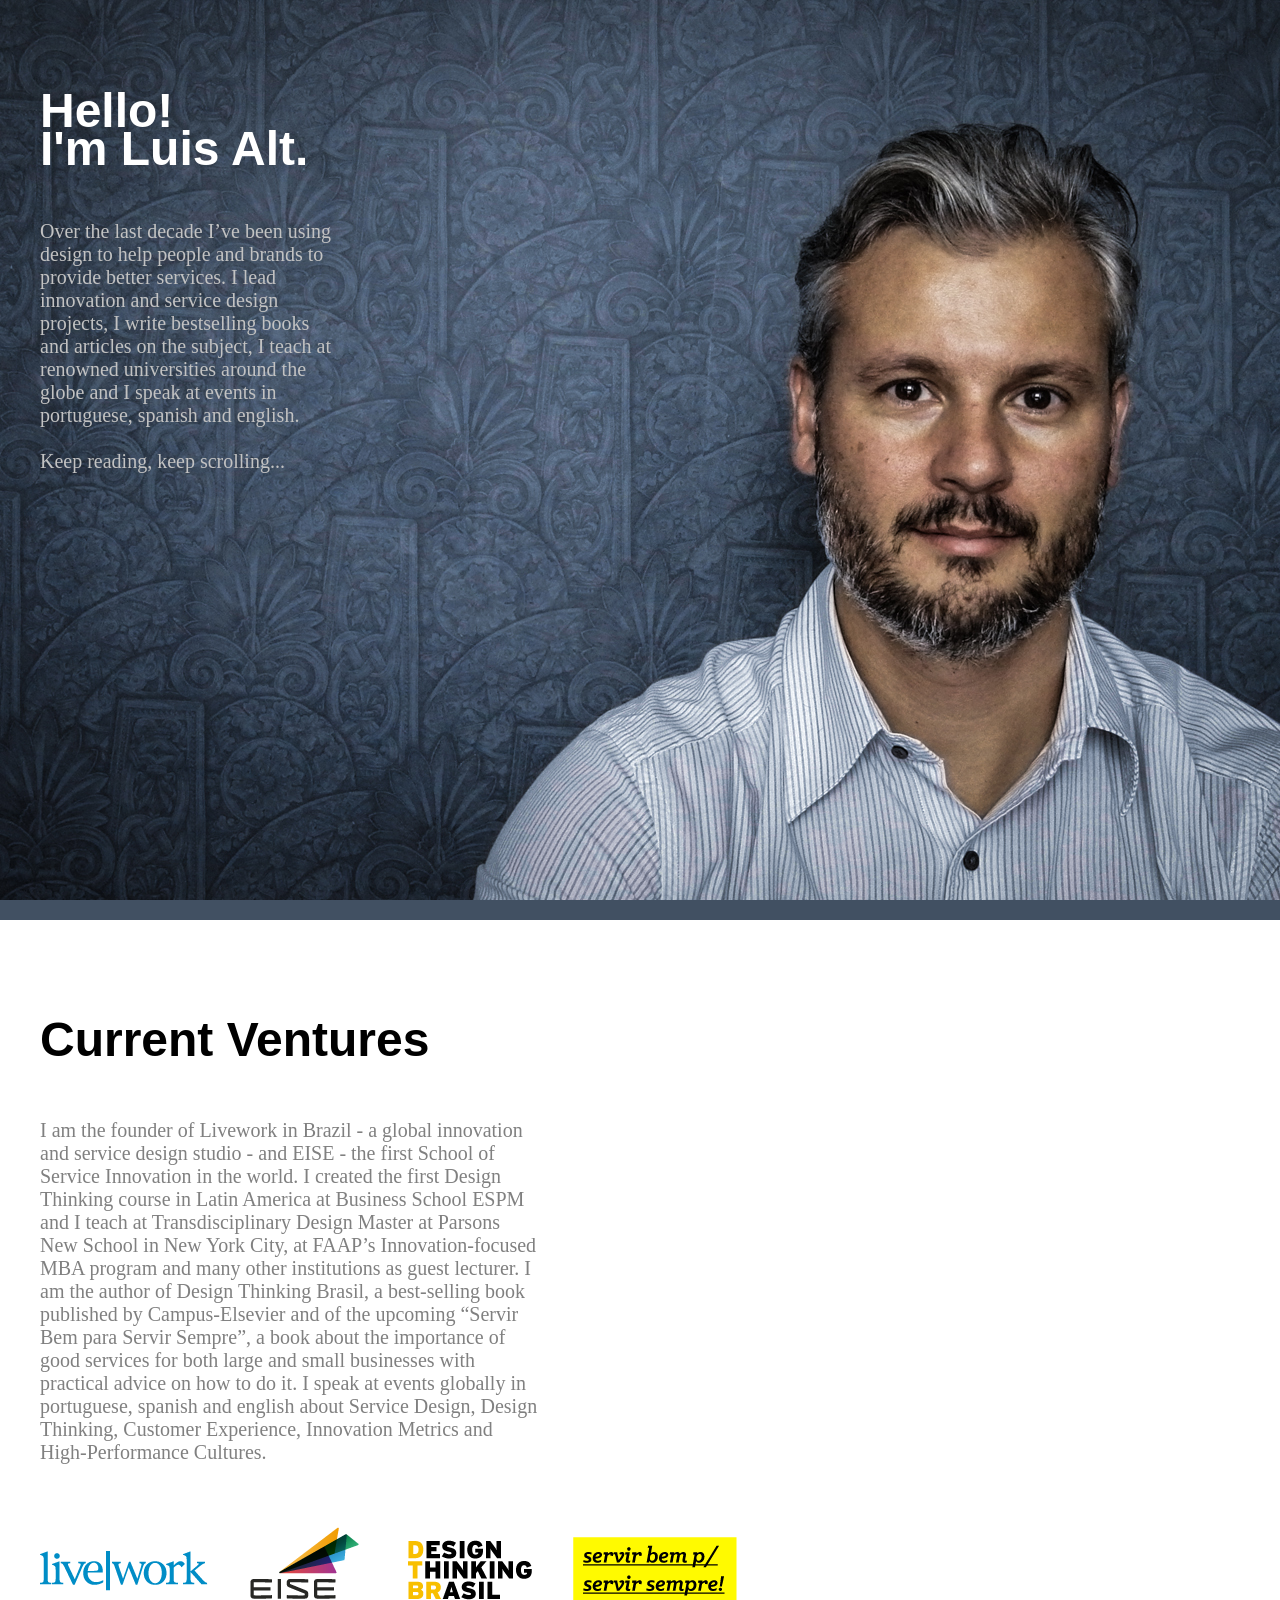
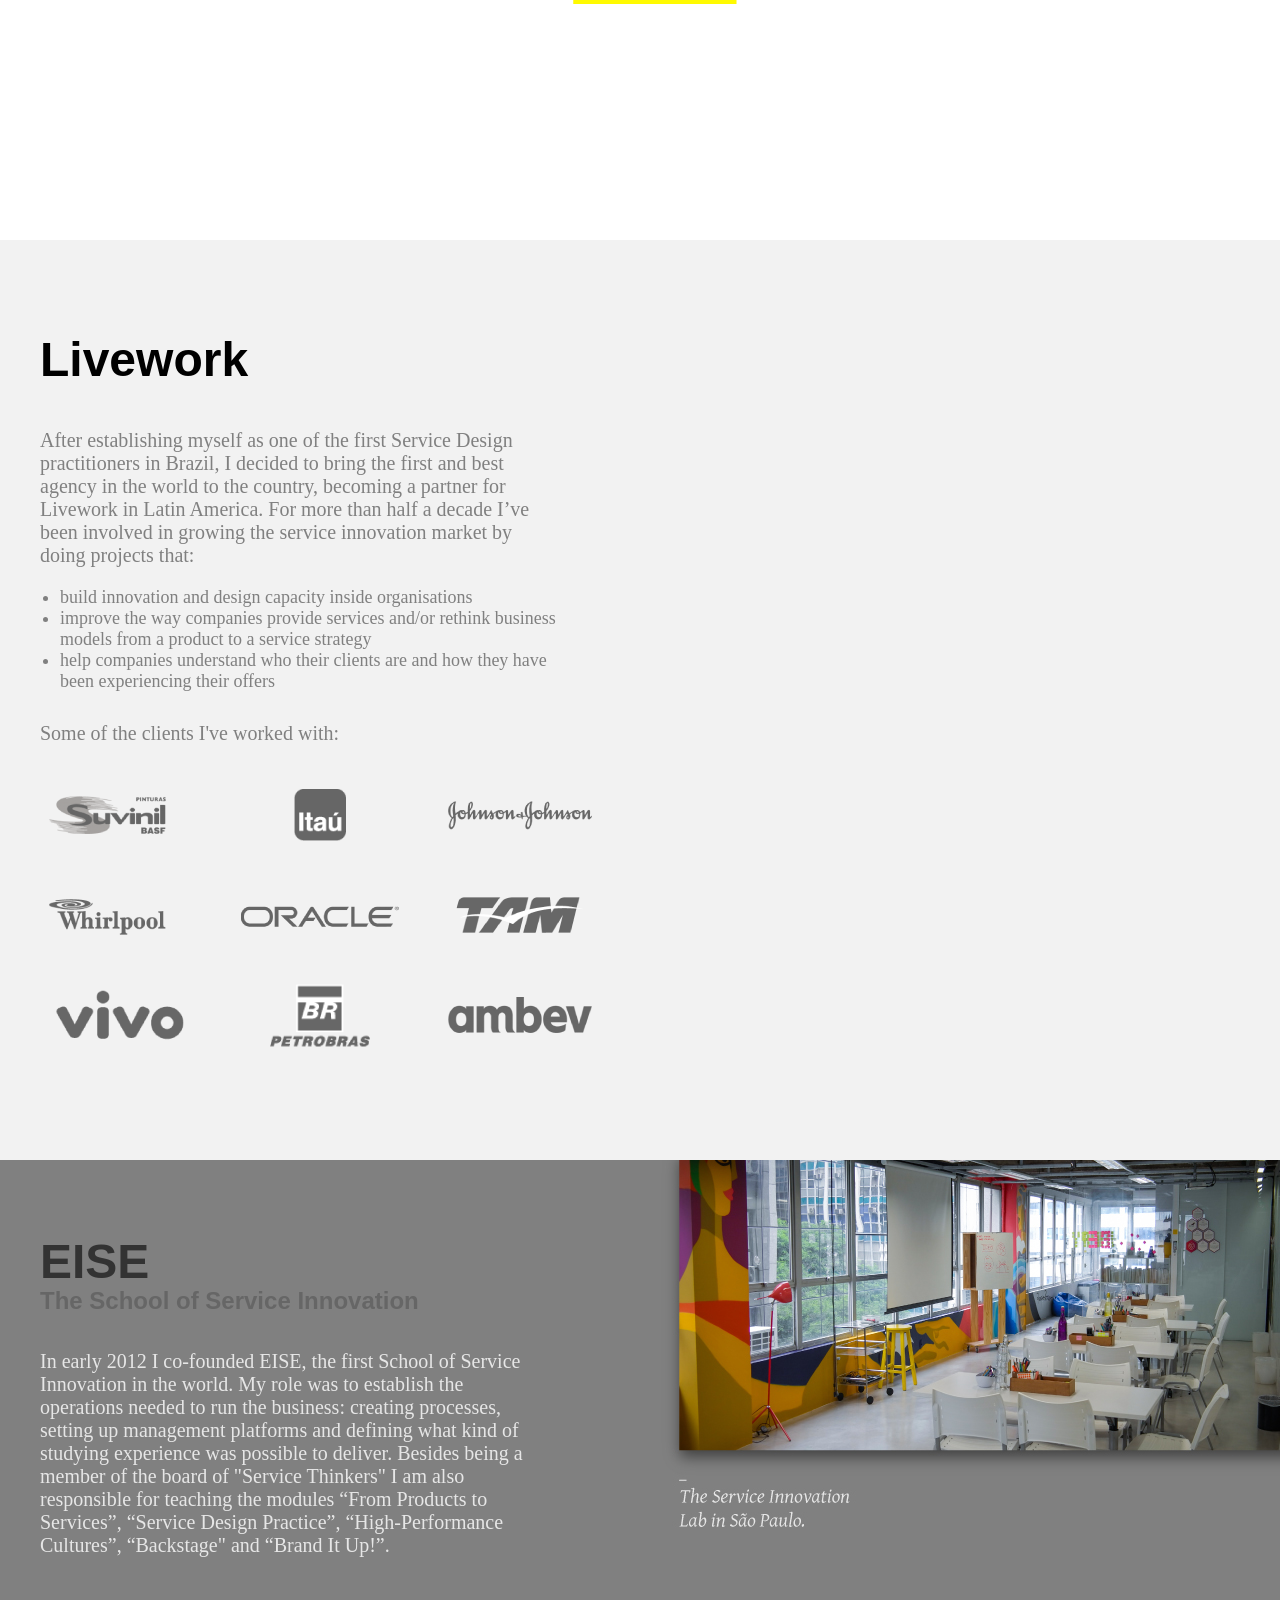
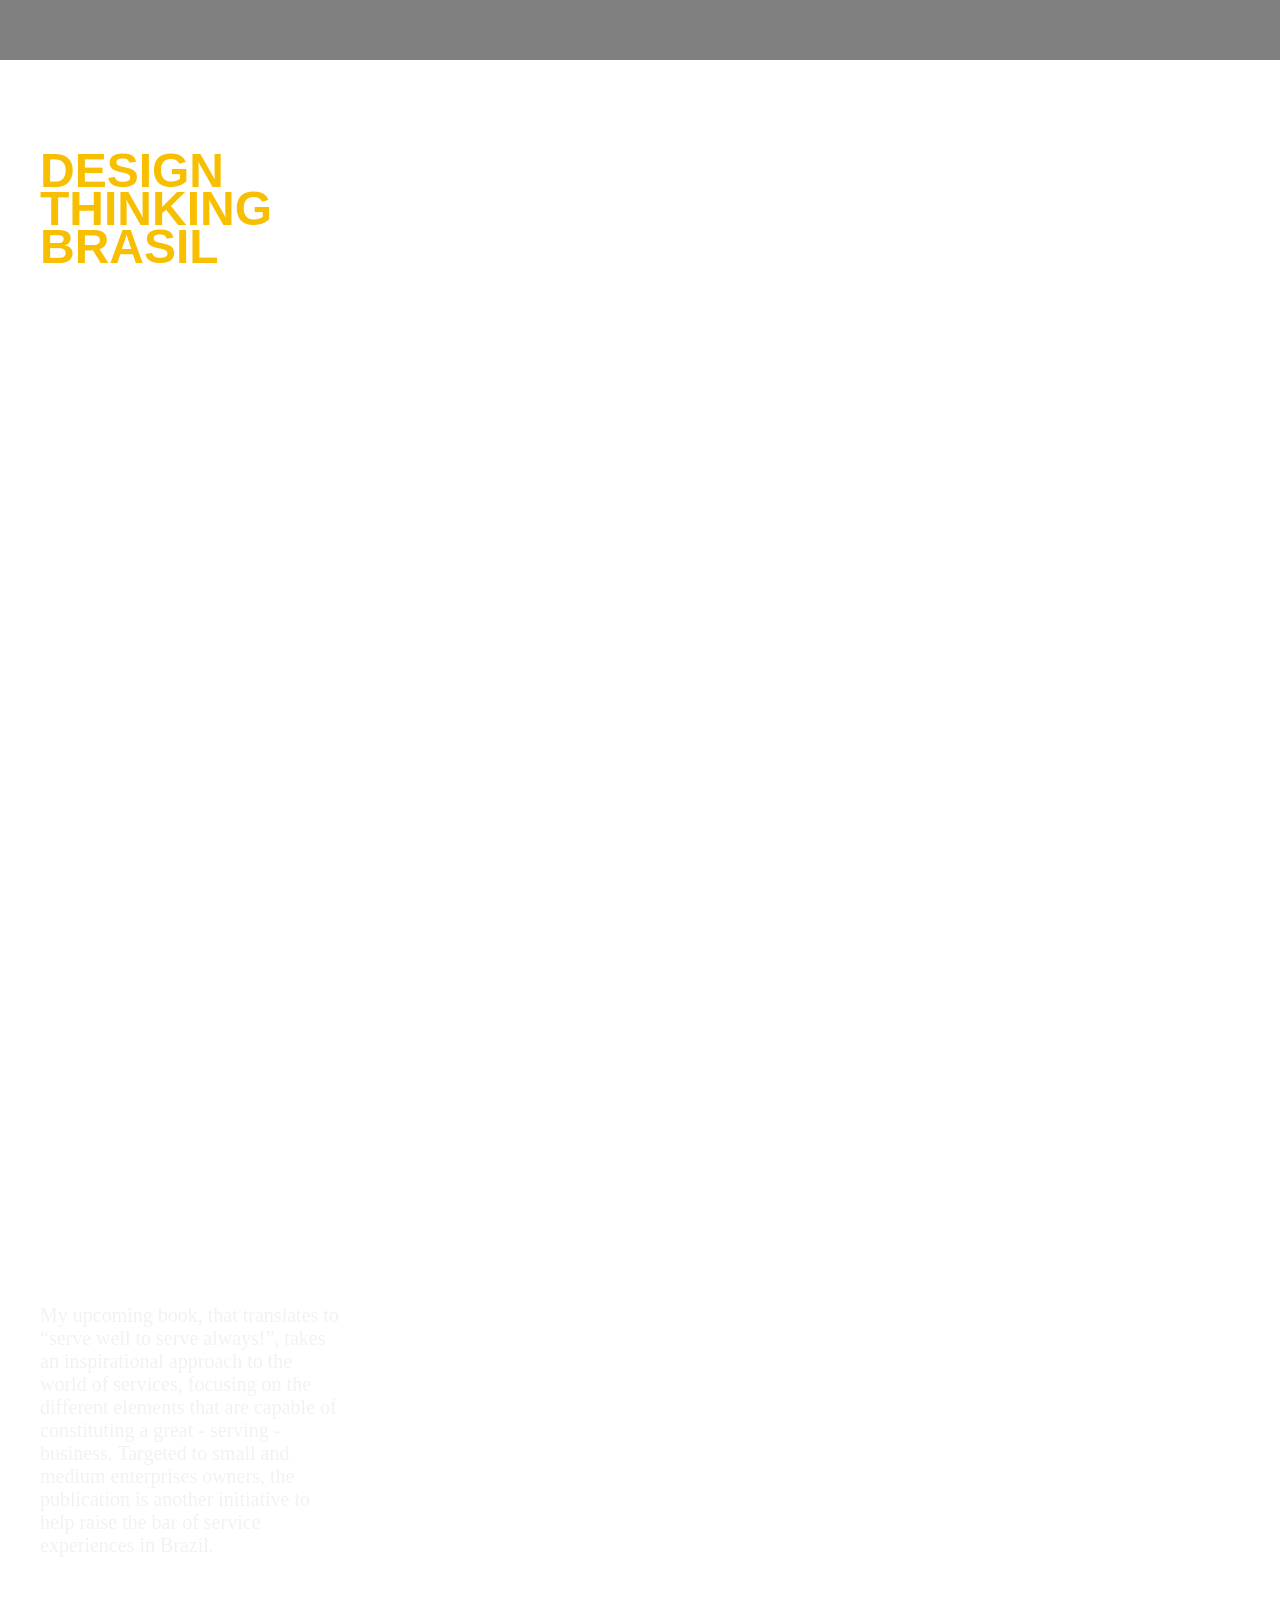
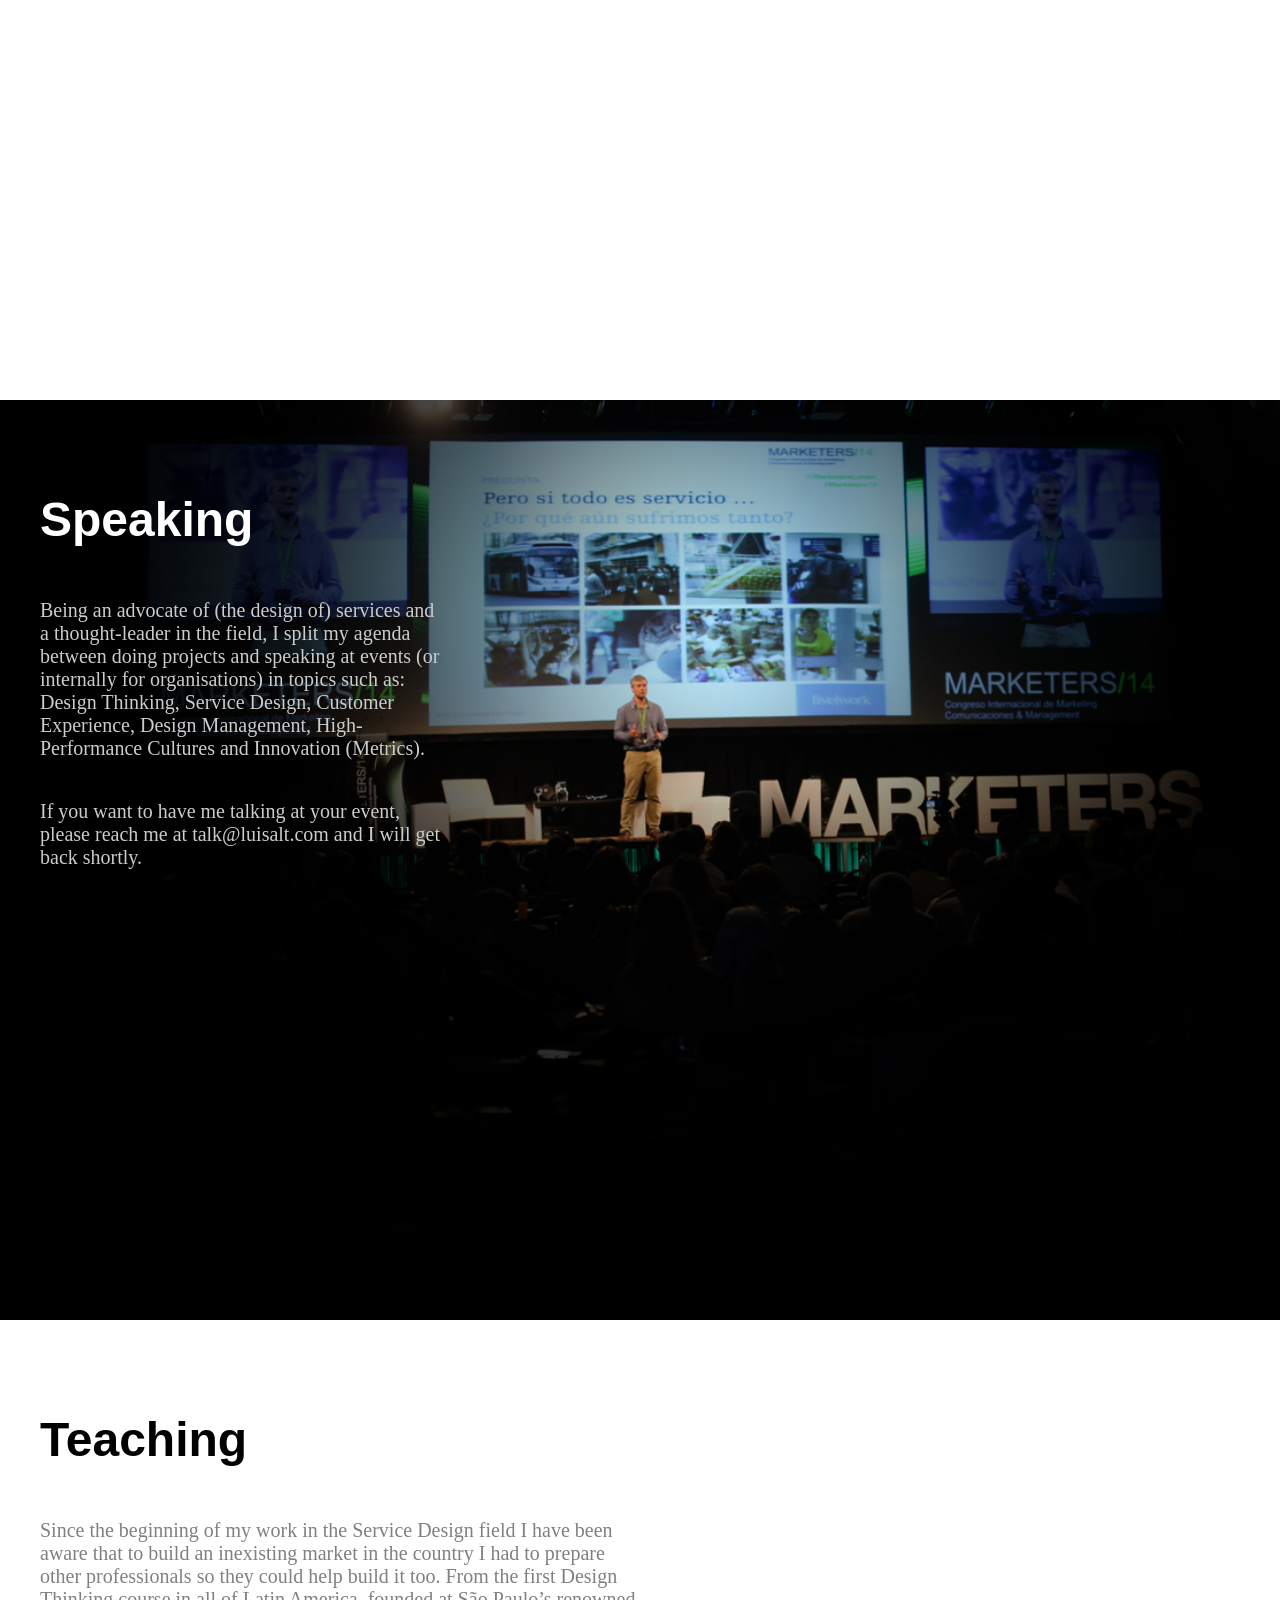
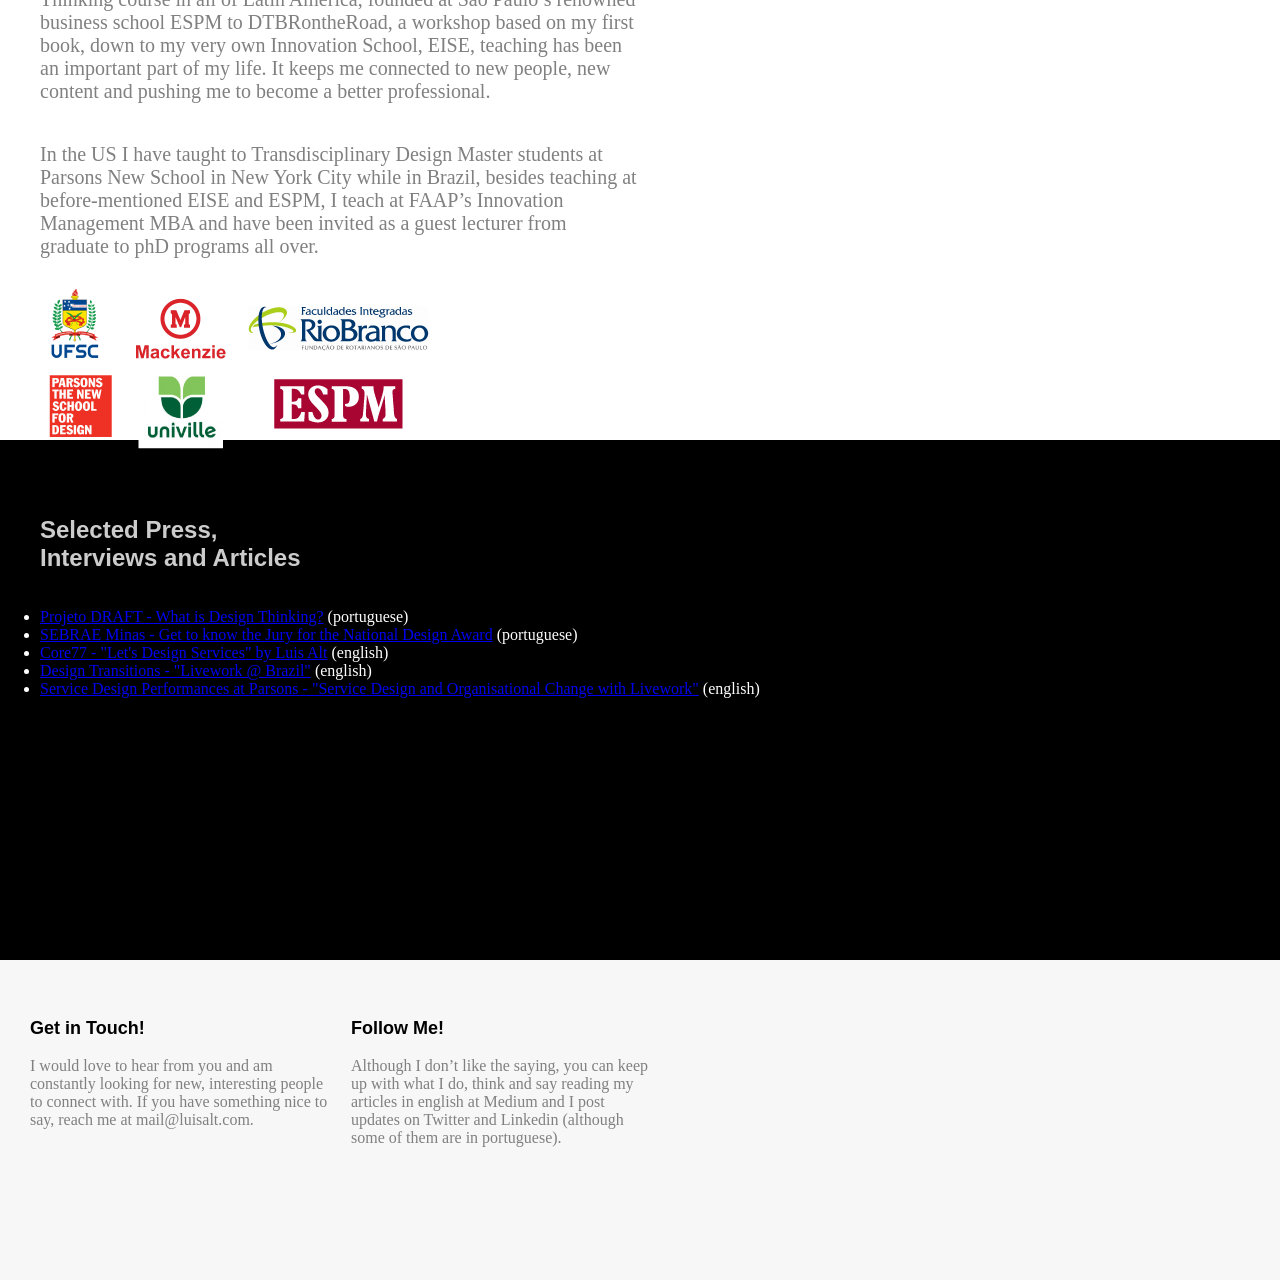
==== index.html @ bbc9fb75 "I think I found it." ====
<!DOCTYPE html>
<html>

<head>
	<meta charset="utf-8">
    <meta http-equiv="X-UA-Compatible" content="IE=edge">
    <meta name="description" content="">
    <meta name="author" content="">
    <meta name="viewport" content="width=device-width, initial-scale=1">
	
    <link href='https://fonts.googleapis.com/css?family=Open+Sans+Condensed:700|Lora:400italic' rel='stylesheet' type='text/css'>
    <link href='https://fonts.googleapis.com/css?family=Alfa+Slab+One|Gentium+Book+Basic:400,400italic' rel='stylesheet' type='text/css'>


	<link type="text/css" rel="stylesheet" href="css/styles.css">		

	<title>Luis Alt - Service Design + Design Thinking</title>
</head>

<body>
<!--
  	<div class="nav">
  		<div class="container">
  			<ul>
  				<li class="hello"><a href="#">Home</a></li>
  				<li class="ventures"><a href="#">Ventures</a></li>
  				<li class="speaking"><a href="#">Speaking</a></li>
  				<li class="teaching"><a href="#">Teaching</a></li>
  				<li class="contact"><a href="#">Contact</a></li>
  			</ul>
  	</div>
-->
	<div class="main">
	
		<div class="hello">
			<div class="container">
			<h1>Hello!</br>I'm Luis Alt.</h1>
			<p>Over the last decade I’ve been using design to help people and brands to provide better services. I lead innovation and service design projects, I write bestselling books and articles on the subject, I teach at renowned universities around the globe and I speak at events in portuguese, spanish and english.</br></br>Keep reading, keep scrolling...</p>
			</div>
		</div>

		<div class="ventures">
			<div class="container">
			<h1>Current Ventures</h1>
			<p>I am the founder of Livework in Brazil - a global innovation and service design studio - and EISE - the first School of Service Innovation in the world. I created the first Design Thinking course in Latin America at Business School ESPM and I teach at Transdisciplinary Design Master at Parsons New School in New York City, at FAAP’s Innovation-focused MBA program and many other institutions as guest lecturer. I am the author of Design Thinking Brasil, a best-selling book published by Campus-Elsevier and of the upcoming “Servir Bem para Servir Sempre”, a book about the importance of good services for both large and small businesses with practical advice on how to do it. I speak at events globally in portuguese, spanish and english about Service Design, Design Thinking, Customer Experience, Innovation Metrics and High-Performance Cultures. </p>
			</br>
			<img src="img/ventures.png"></img>
			</div>
		</div>

		<div class="livework">
			<div class="container">
			<h1>Livework</h1>
			<p>After establishing myself as one of the first Service Design practitioners in Brazil, I decided to bring the first and best agency in the world to the country, becoming a partner for Livework in Latin America. For more than half a decade I’ve been involved in growing the service innovation market by doing projects that:
			</p>
			<ul>
				<li>build innovation and design capacity inside organisations</li>
				<li>improve the way companies provide services and/or rethink business models from a product to a service strategy</li>
				<li>help companies understand who their clients are and how they have been experiencing their offers</li>
			</ul>
			<p>Some of the clients I've worked with:</p>
			<img src="img/livework-clients.png"></img>
			</div>
		</div>

		<div class="eise">
			<div class="container">
			<h1>EISE</h1>
			<h2>The School of Service Innovation</h2>
			<p>In early 2012 I co-founded EISE, the first School of Service Innovation in the world. My role was to establish the operations needed to run the business: creating processes, setting up management platforms and defining what kind of studying experience was possible to deliver. Besides being a member of the board of "Service Thinkers" I am also responsible for teaching the modules “From Products to Services”, “Service Design Practice”, “High-Performance Cultures”, “Backstage" and “Brand It Up!”.</p>
			</div>
		</div>

		<div class="dtbr">
			<div class="container">
			<h1>Design</br>Thinking</br>Brasil</h1>
			<p>Published in late 2011, this book was the first national publication about Design Thinking and quickly became a best-seller in the country. Written with Tenny Pinheiro, it shows readers how empathy, collaboration and experimentation can have a great impact on people, business and societies with local cases and a how-to approach.</p>
			</div>
		</div>

		<div class="servir-bem">
			<div class="container">
			<h1>Servir bem p/</br>servir sempre!</h1>
			<p>My upcoming book, that translates to “serve well to serve always!”, takes an inspirational approach to the world of services, focusing on the different elements that are capable of constituting a great - serving - business. Targeted to small and medium enterprises owners, the publication is another initiative to help raise the bar of service experiences in Brazil.</p>
			</div>
		</div>

		<div class="speaking">
			<div class="container">
			<h1>Speaking</h1>
			<p>Being an advocate of (the design of) services and a thought-leader in the field, I split my agenda between doing projects and speaking at events (or internally for organisations) in topics such as: Design Thinking, Service Design, Customer Experience, Design Management, High-Performance Cultures and Innovation (Metrics). </p>
			<p>If you want to have me talking at your event, please reach me at talk@luisalt.com and I will get back shortly.</p>
			<!--<h3>Upcoming Events:</h3>
			<ul>
				<li>00/00/0000 - Event Name (Location)</li>
				<li>00/00/0000 - Event Name (Location)</li>
				<li>00/00/0000 - Event Name (Location)</li>
			</ul>-->
			</div>
		
		</div>

		<div class="teaching">
			
			<div class="container">
			<h1>Teaching</h1>
			<p>Since the beginning of my work in the Service Design field I have been aware that to build an inexisting market in the country I had to prepare other professionals so they could help build it too. From the first Design Thinking course in all of Latin America, founded at São Paulo’s renowned business school ESPM to DTBRontheRoad, a workshop based on my first book, down to my very own Innovation School, EISE, teaching has been an important part of my life. It keeps me connected to new people, new content and pushing me to become a better professional.</p>
			<p>In the US I have taught to Transdisciplinary Design Master students at Parsons New School in New York City while in Brazil, besides teaching at before-mentioned EISE and ESPM, I teach at FAAP’s Innovation Management MBA and have been invited as a guest lecturer from graduate to phD programs all over.</p>
			<img src="img/universities.png"></img>
			</div>

		</div>

		<div class="press">
		
			<div class="container">
			<h1>Selected Press,</br>Interviews and Articles</h1>
			<ul>
				<li><a href="http://projetodraft.com/verbete-draft-o-que-e-design-thinking/">Projeto DRAFT - What is Design Thinking?</a> (portuguese)</li>
				<li><a href="http://www.sebraeminasdesign.com.br/blog/4o-premio-sebrae-minas-design-conheca-mais-sobre-os-jurados">SEBRAE Minas - Get to know the Jury for the National Design Award</a> (portuguese)</li>
				<li><a href="http://www.core77.com/posts/24770/lets-design-services-24770">Core77 - "Let's Design Services" by Luis Alt</a> (english)</li>
				<li><a href="http://design-transitions.com/2012/02/liveworkbrazil/">Design Transitions - "Livework @ Brazil"</a> (english)</li>
				<li><a href="http://sds.parsons.edu/desis/service-design-performances-fall-11-series-service-design-and-organizational-change-with-livework/">Service Design Performances at Parsons - "Service Design and Organisational Change with Livework"</a> (english)</li>
			</ul>	
			</div>

		</div>

	</div>

	<div class="contact">

		<div class="colophon">
			<h3>Get in Touch!</h3>
			<p>I would love to hear from you and am constantly looking for new, interesting people to connect with. If you have something nice to say, reach me at mail@luisalt.com.</p>
		</div>

		<div class="colophon">
			<h3>Follow Me!</h3>
			<p>Although I don’t like the saying, you can keep up with what I do, think and say reading my articles in english at Medium and I post updates on Twitter and Linkedin (although some of them are in portuguese).</p>
		</div>

	</div>

</body>
</html>
---- css/styles.css ----
body { margin: 0; padding: 0; zoom: 1; }

.nav a {
    color: #5a5a5a;
    background-color:rgba(255,255,255,0.6);
    font-family: 'Open Sans', sans-serif;
    font-size: 14px;
    font-weight: bold;
    padding-top: 14px;
    padding-bottom: 14px;
    padding-left: 10px;
    padding-right:10px;
    text-transform: uppercase;
    width: 100px; 
    display: inline-block; 
    vertical-align: top; 
    text-align: left; 
}

.container {
    width:960px;
    margin:0 left;
}

.hello {
    min-height: 800px;
    background: url(../img/home.jpg) no-repeat left; 
    background-attachment: fixed;
    padding: 40px 20px 80px 20px;
    background-color: #415062;
    background-size: cover;
}

.hello h1{
    color: #FFFFFF;
    font-size: 48px;
    font-weight: bold;
    font-family: 'Open Sans', sans-serif;
    padding: 20px 20px 0 20px;
    line-height: 38px;
}

.hello p{
    color: #C2C2C2;
    font-size:20px;
    font-family: 'Gentium Basic';
    padding: 20px 20px 0 20px;
    max-width: 300px
}

.ventures {
    height: 800px;
    background-image: url('');
    padding: 40px 20px 80px 20px;
}

.ventures h1{
    color: #000000;
    font-size: 48px;
    font-weight: bold;
    font-family: 'Open Sans', sans-serif;
    padding: 20px 20px 0 20px;
}

.ventures p{
    color: #808080;
    font-size:20px;
    font-family: 'Gentium Basic';
    padding: 20px 20px 0 20px;
    max-width: 500px
}

.ventures img{
    padding: 20px 20px 0 20px;
}

.livework {
    height: 800px;
    background: url(../img/livework.jpg) no-repeat left; 
    background-attachment: fixed;
    background-color: #F2F2F2;
    background-size: cover;
    padding: 40px 20px 80px 20px;
}

.livework h1{
    color: #000000;
    font-size: 48px;
    font-weight: bold;
    font-family: 'Open Sans', sans-serif;
    padding: 20px 20px 0 20px;

}

.livework p{
    color: #808080;
    font-size:20px;
    font-family: 'Gentium Basic';
    padding: 10px 20px 0 20px;
    max-width: 500px;
}

.livework ul{
    color:#808080;
    font-size:18px;
    font-family: 'Gentium Basic';
    padding: 0px 20px 0 40px;
    max-width: 500px;
}

.eise {
    height: 380px;
    background: url(../img/eise.jpg) no-repeat left;
    padding: 40px 20px 80px 20px;
    background-size: cover;
}

.eise h1{
    color: #333333;
    font-size: 48px;
    font-weight: bold;
    font-family: 'Open Sans', sans-serif;
    padding: 20px 20px 0 20px;
    line-height: 20px;
    margin-bottom:0;
}

.eise h2{
    color: #666666;
    font-size: 24px;
    font-weight: bold;
    font-family: 'Open Sans', sans-serif;
    padding: 0px 20px 0 20px;
    line-height: 18px
}

.eise p{
    color: #E6E6E6;
    font-size:20px;
    font-family: 'Gentium Basic';
    padding: 20px 20px 0 20px;
    max-width: 500px

}
.dtbr {
    height: 900px;
    background: url(../img/dtbr.jpg) no-repeat left; 
    background-attachment: fixed;
    padding: 40px 20px 80px 20px;
    background-size: cover;
}

.dtbr .container { 
	width: 100%; 
	min-height: 400px; 
	-webkit-font-smoothing:antialiased; 
	text-rendering:optimizeLegibility; 
}

.dtbr h1{
    color: #F8BF00;
    text-transform: uppercase;
    padding: 20px 20px 0 20px;
    line-height: 38px;
    font-size: 48px;
    font-weight: bold;
    font-family: 'Open Sans', sans-serif;
}

.dtbr p{
    color: #FFFFFF;
    font-size:20px;
    font-family: 'Gentium Basic';
    max-width:300px;
    padding:20px 20px 0 20px;
}

.servir-bem {
    height: 800px;
    background: url(../img/servir-bem.jpg) no-repeat left; 
    background-attachment: fixed;
    padding: 40px 20px 80px 20px;
    background-size: cover;
}

.servir-bem h1{
    color: #FFFFFF;
    font-size: 48px;
    font-weight: bold;
    font-family: 'Open Sans', sans-serif;
    padding: 20px 20px 0 20px;
    line-height: 40px;
    text-decoration: underline;

}

.servir-bem p{
    color: #F2F2F2;
    font-size:20px;
    font-family: 'Gentium Basic';
    padding: 20px 20px 0 20px;
    max-width: 300px
}

.speaking {
    height: 800px;
    background-color: black;
    background: url(../img/speaking.jpg) no-repeat top left; 
    padding: 40px 20px 80px 20px;
    background-size: cover;
}

.speaking h1{
    color: #FFFFFF;
    font-size: 48px;
    font-weight: bold;
    font-family: 'Open Sans', sans-serif;
    padding: 20px 20px 0 20px;
}

.speaking p{
    color: #ccc;
    font-size:20px;
    font-family: 'Gentium Basic';
    padding: 20px 20px 0 20px;
    max-width: 400px
}

.speaking h3{
    color: #FFFFFF;
    font-size: 24px;
    font-weight: bold;
    font-family: 'Open Sans', sans-serif;
    padding: 20px 20px 0 20px;
}

.speaking ul{
    color: #ccc;
    font-size:20px;
    font-family: 'Gentium Basic';
    padding: 20px 20px 0 20px;
    max-width: 400px
}

.teaching {
    height: 600px;
    background-color: white;
    padding: 40px 20px 80px 20px;
}

.teaching h1{
    color: #000000;
    font-size: 48px;
    font-weight: bold;
    font-family: 'Open Sans', sans-serif;
    padding: 20px 20px 0 20px;
}

.teaching p{
    color: #808080;
    font-size:20px;
    font-family: 'Gentium Basic';
    padding: 20px 20px 0 20px;
    max-width: 600px
}

.press {
    height: 400px;
    background-color: black;
    padding: 40px 20px 80px 20px;
}

.press h1{
    color: #ccc;
    font-size: 24px;
    font-weight: bold;
    font-family: 'Open Sans', sans-serif;
    padding: 20px 20px 0 20px;

}

.press p{
    color: #FFFFFF;
    font-size:20px;
    font-family: 'Gentium Basic';
    padding: 20px 20px 0 20px;
    max-width: 500px
}

.press ul{
    color: #FFFFFF;
    font-size:16px;
    font-family: 'Gentium Basic';
    padding: 20px 40px 0 20px;
    max-width: 800px
    list-style: none;
}

.contact {
    height:200px;
    background-color: #f7f7f7;
    padding: 40px 20px 80px 20px;

}

.contact .colophon {
    width: 300px; 
    display: inline-block; 
    vertical-align: top; 
    text-align: left; 
    margin: 0 7px 30px 10px; 
}

.contact h3{
    font-family: 'Open Sans', sans-serif;
    font-size: 18px;
    font-weight: bold;
}

.contact p{
    color: #808080;
    font-family: 'Gentium Basic', serif;
}

.contact a{
    color: #00b0ff;
}
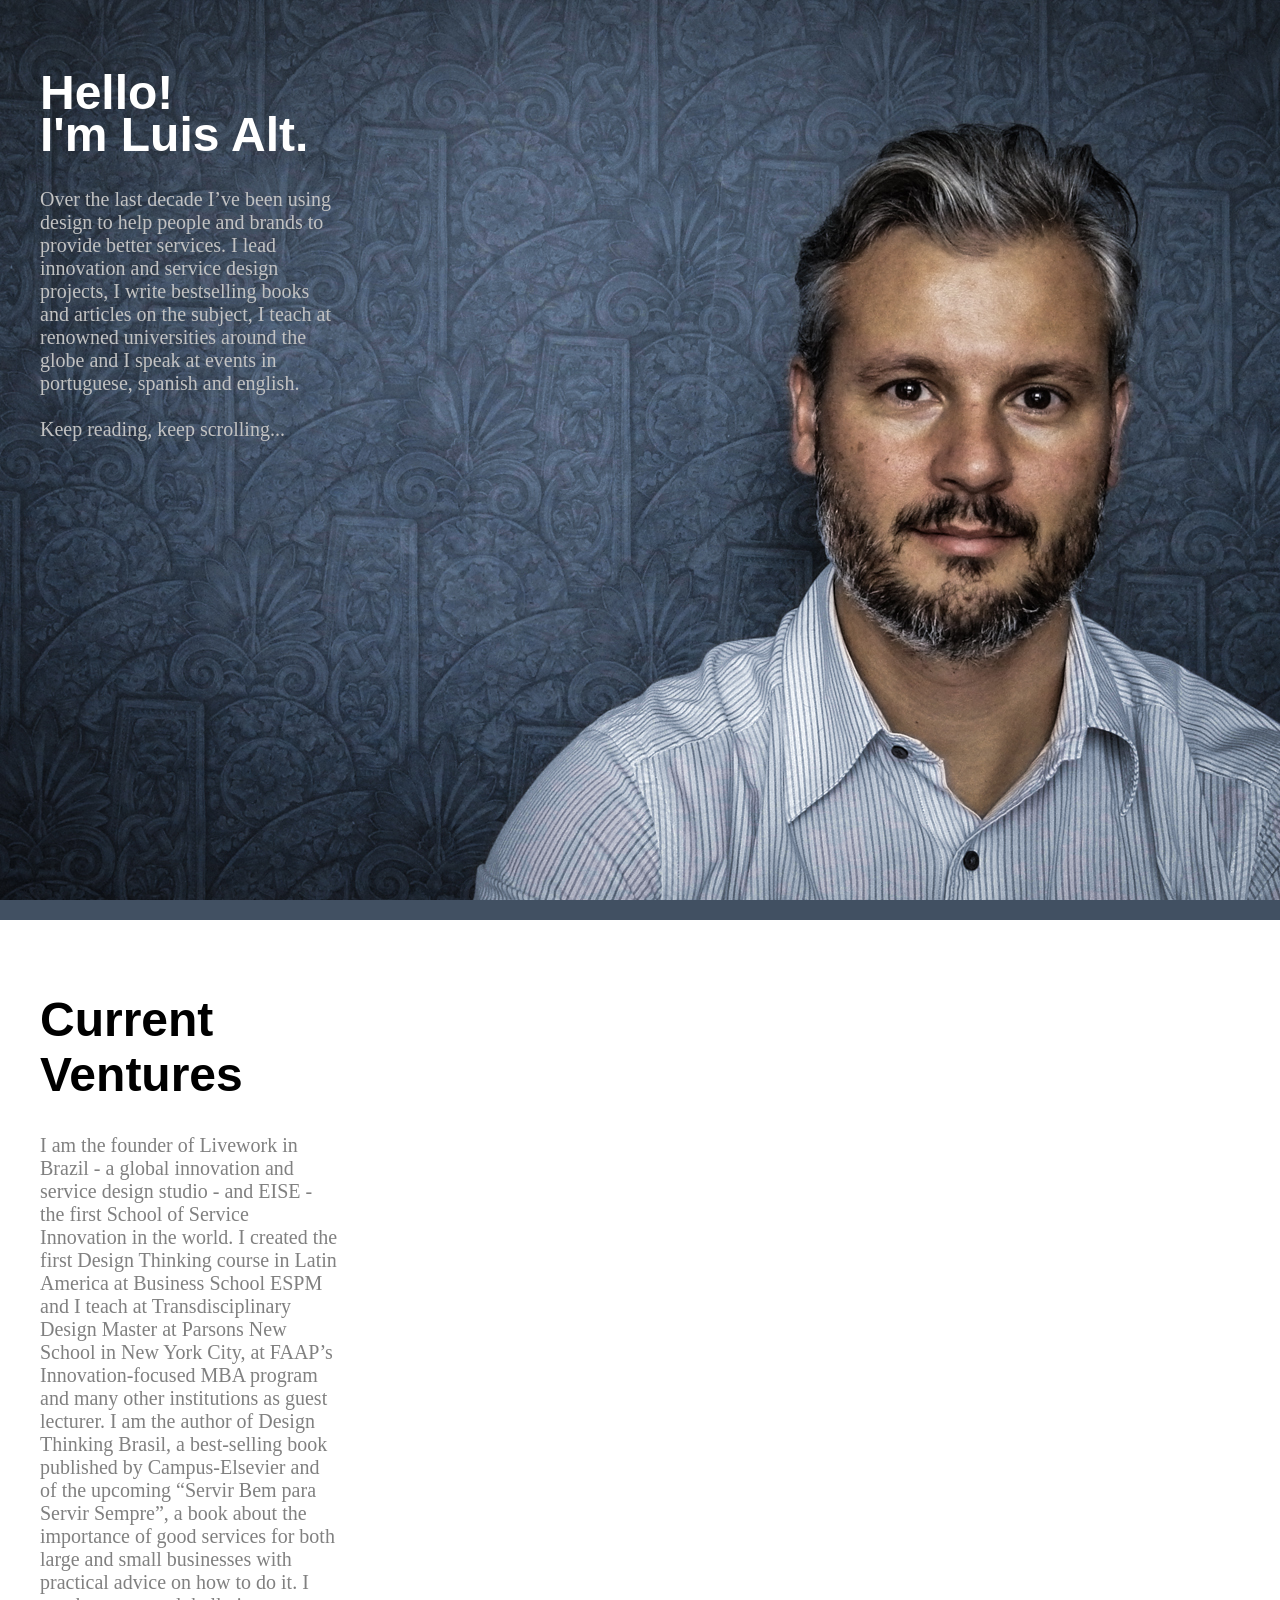
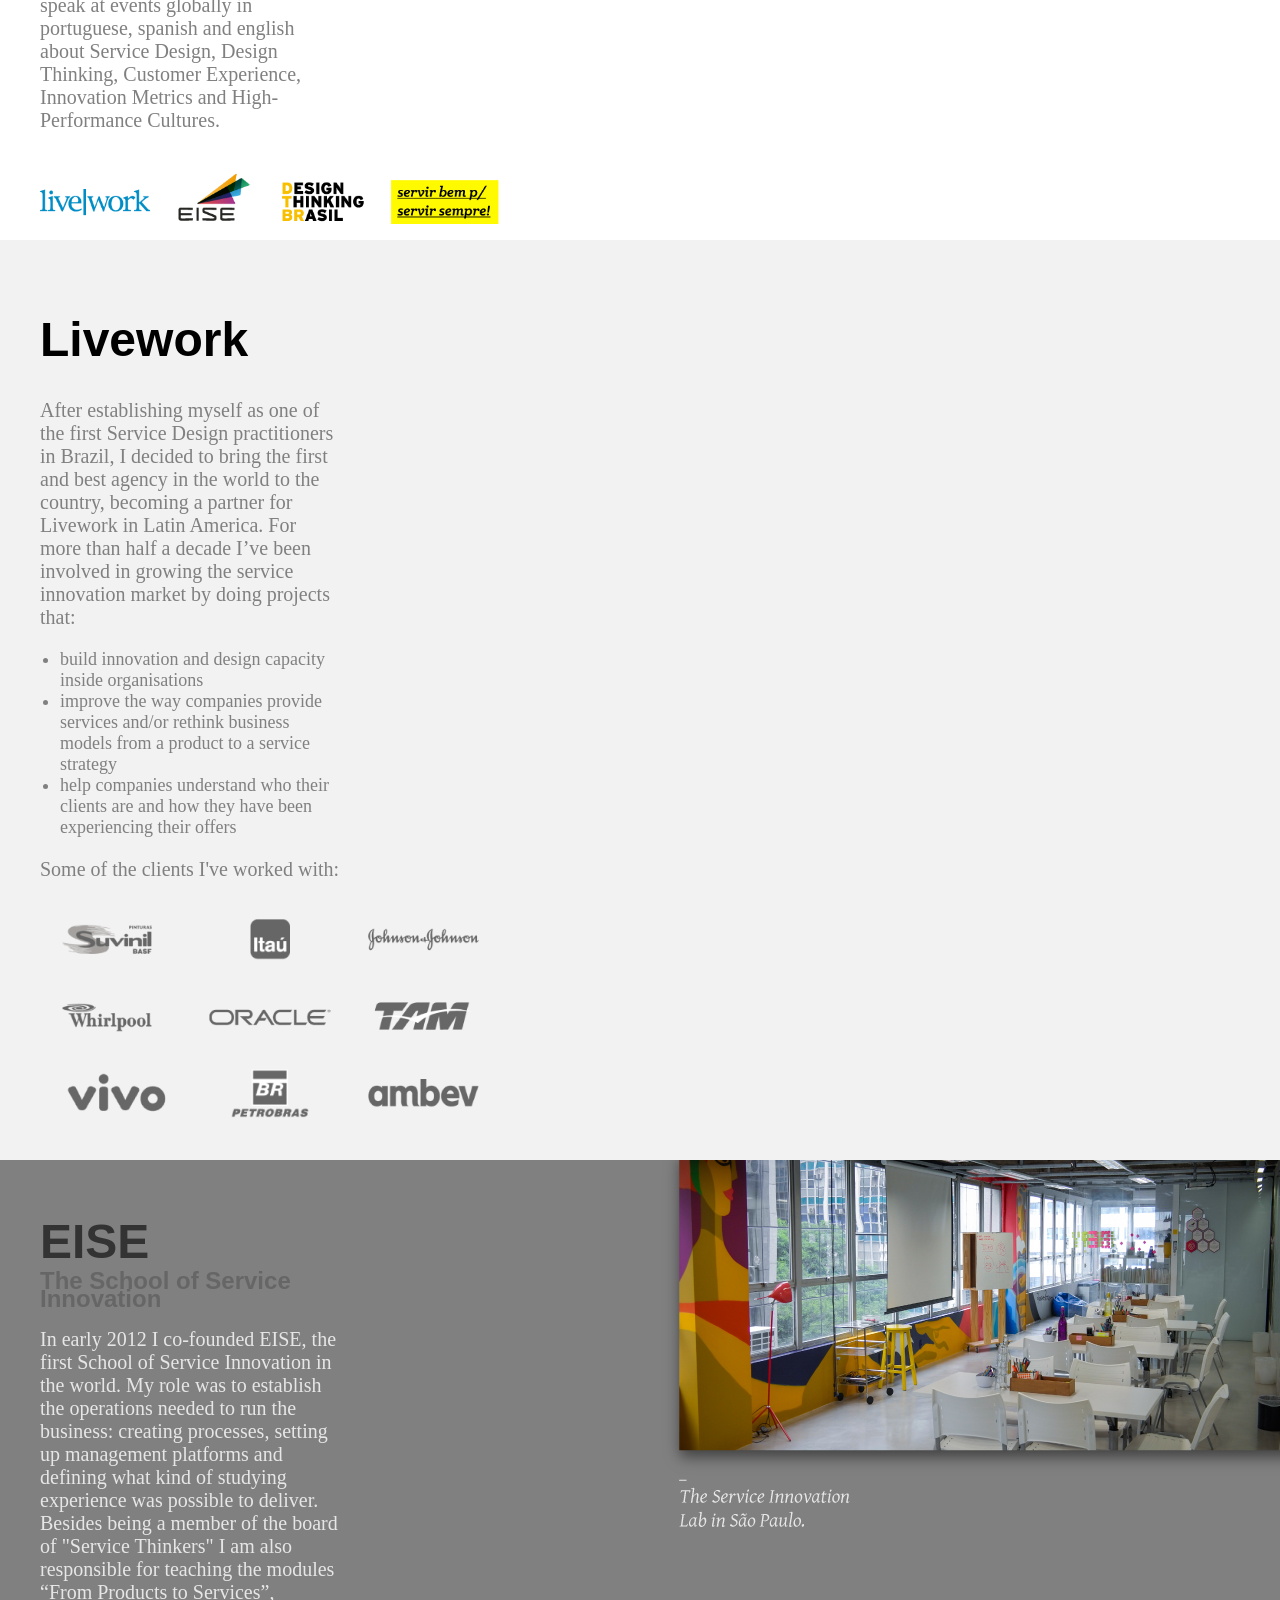
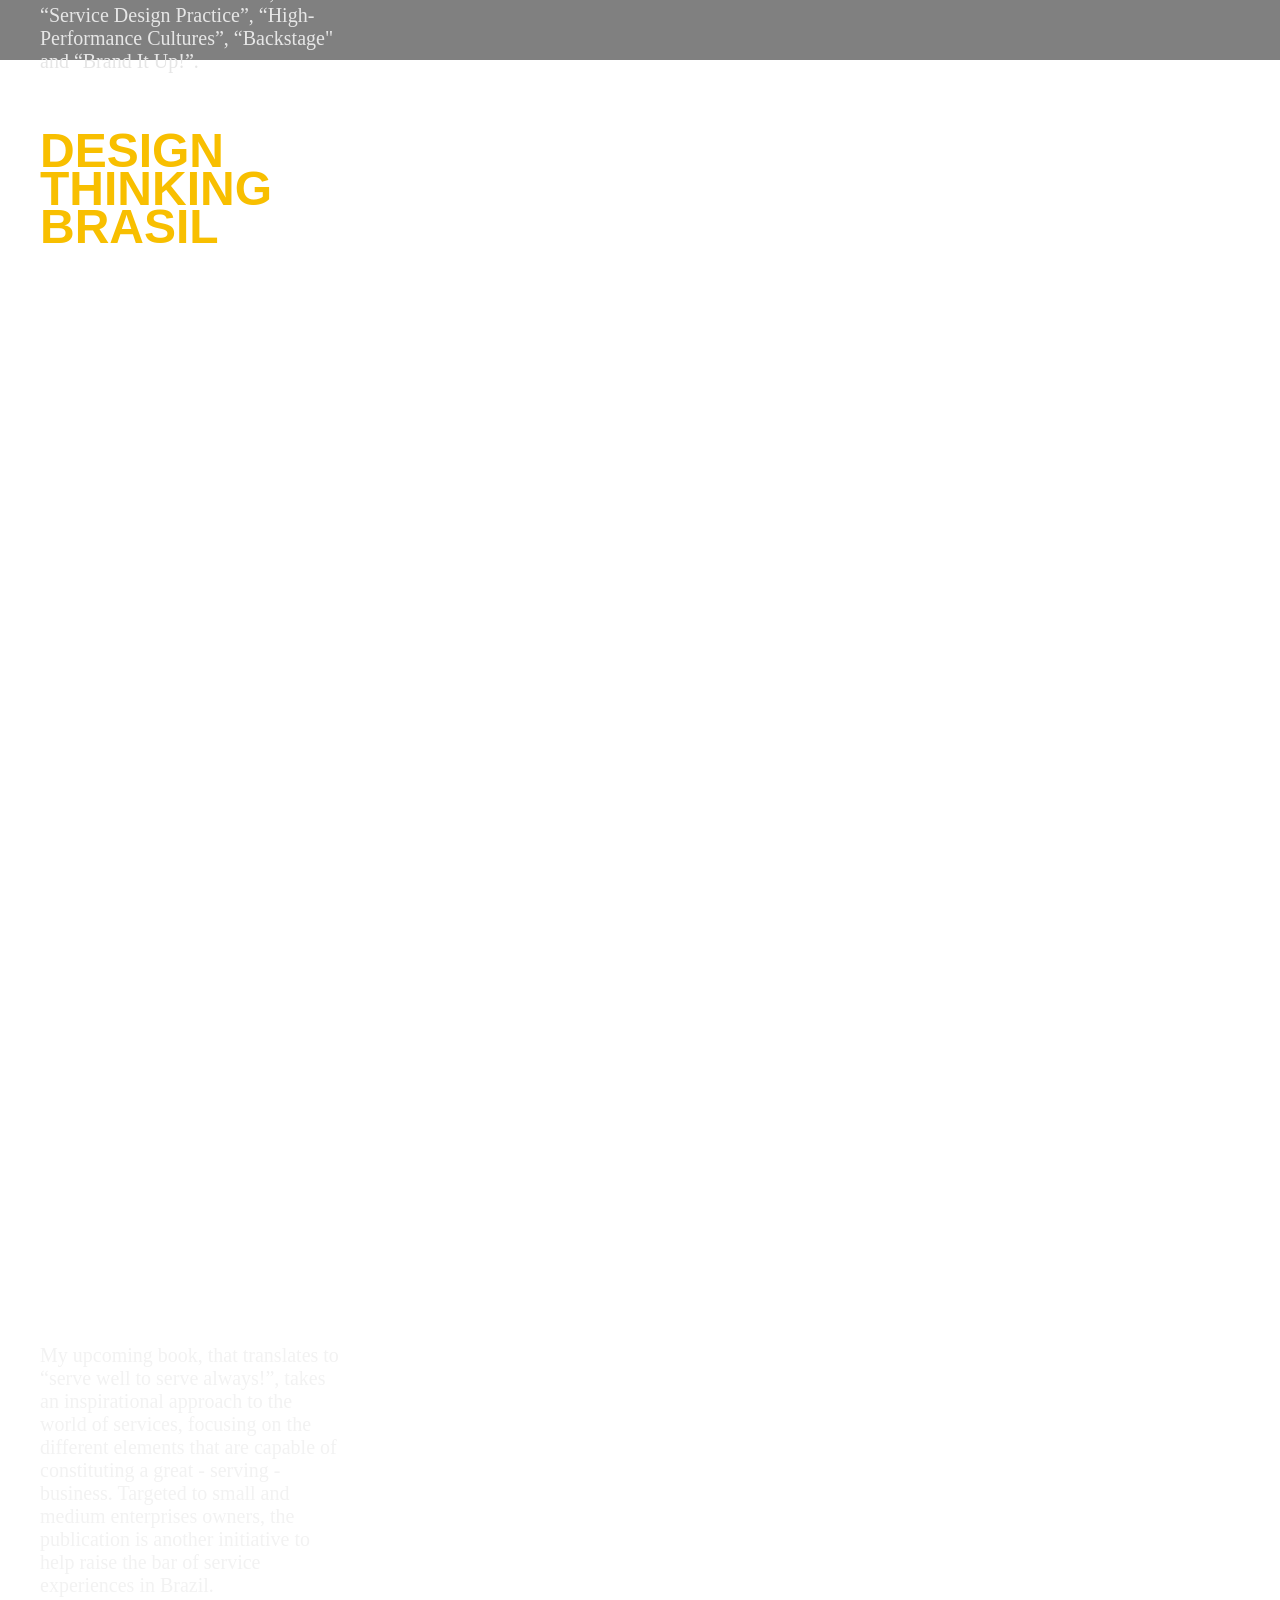
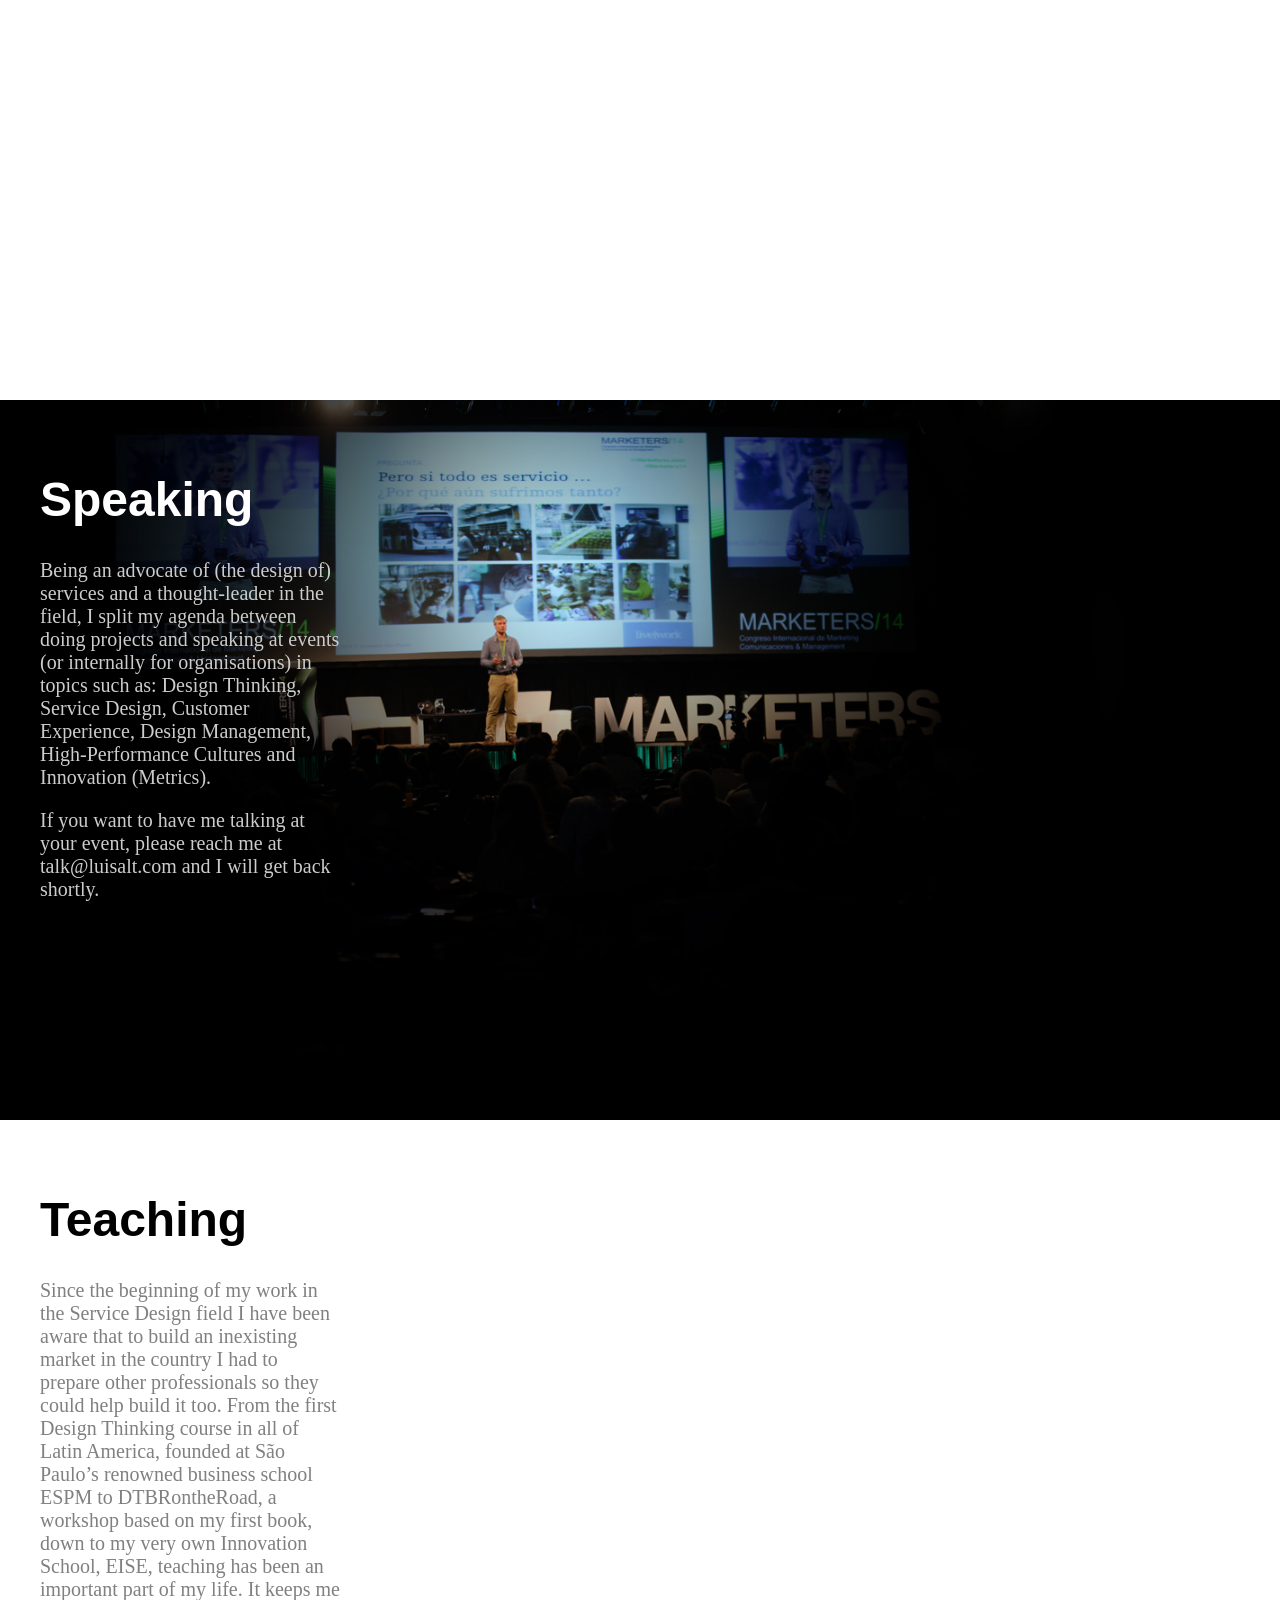
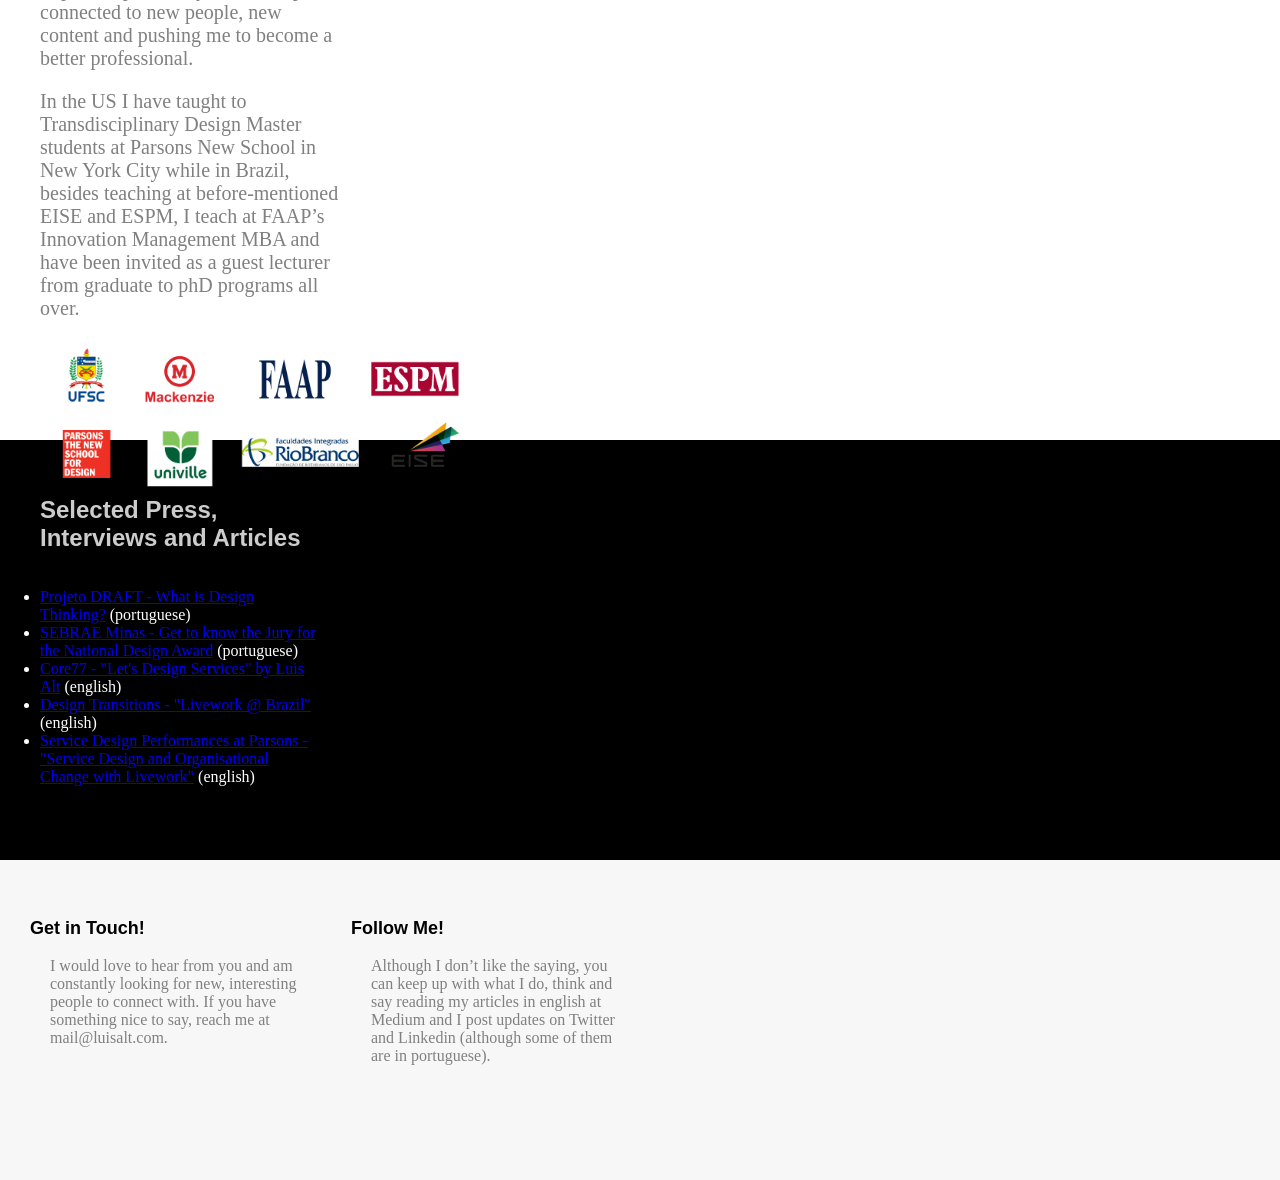
==== commit a59624c6: "Again." ====
--- a/index.html
+++ b/index.html
@@ -32,14 +32,14 @@
 -->
 	<div class="main">
 	
-		<div class="hello">
+		<div class="container-fluid hello">
 			<div class="container">
 			<h1>Hello!</br>I'm Luis Alt.</h1>
 			<p>Over the last decade I’ve been using design to help people and brands to provide better services. I lead innovation and service design projects, I write bestselling books and articles on the subject, I teach at renowned universities around the globe and I speak at events in portuguese, spanish and english.</br></br>Keep reading, keep scrolling...</p>
 			</div>
 		</div>
 
-		<div class="ventures">
+		<div class="container-fluid ventures">
 			<div class="container">
 			<h1>Current Ventures</h1>
 			<p>I am the founder of Livework in Brazil - a global innovation and service design studio - and EISE - the first School of Service Innovation in the world. I created the first Design Thinking course in Latin America at Business School ESPM and I teach at Transdisciplinary Design Master at Parsons New School in New York City, at FAAP’s Innovation-focused MBA program and many other institutions as guest lecturer. I am the author of Design Thinking Brasil, a best-selling book published by Campus-Elsevier and of the upcoming “Servir Bem para Servir Sempre”, a book about the importance of good services for both large and small businesses with practical advice on how to do it. I speak at events globally in portuguese, spanish and english about Service Design, Design Thinking, Customer Experience, Innovation Metrics and High-Performance Cultures. </p>
@@ -48,7 +48,7 @@
 			</div>
 		</div>
 
-		<div class="livework">
+		<div class="container-fluid livework">
 			<div class="container">
 			<h1>Livework</h1>
 			<p>After establishing myself as one of the first Service Design practitioners in Brazil, I decided to bring the first and best agency in the world to the country, becoming a partner for Livework in Latin America. For more than half a decade I’ve been involved in growing the service innovation market by doing projects that:
--- a/css/styles.css
+++ b/css/styles.css
@@ -37,7 +37,7 @@
     font-weight: bold;
     font-family: 'Open Sans', sans-serif;
     padding: 20px 20px 0 20px;
-    line-height: 38px;
+    line-height: 42px;
 }
 
 .hello p{
@@ -203,7 +203,7 @@
 }
 
 .speaking {
-    height: 800px;
+    height: 600px;
     background-color: black;
     background: url(../img/speaking.jpg) no-repeat top left; 
     padding: 40px 20px 80px 20px;
@@ -243,7 +243,7 @@
 }
 
 .teaching {
-    height: 600px;
+    height: 800px;
     background-color: white;
     padding: 40px 20px 80px 20px;
 }
@@ -265,7 +265,7 @@
 }
 
 .press {
-    height: 400px;
+    height: 300px;
     background-color: black;
     padding: 40px 20px 80px 20px;
 }
@@ -324,4 +324,91 @@
 
 .contact a{
     color: #00b0ff;
-}+}
+
+@media all and (min-width: 768px) {
+    .hello { background-color: #171e26 url(../img/hello_small.png) no-repeat right bottom; }
+    .hello .container { width: 340px; }
+    .ventures .container { width: 340px; }
+    .livework .container { width: 340px; }
+    .eise .container { width: 340px; }
+    .dtbr .container { width: 340px; }
+    .servir-bem .container { width: 340px; }
+    .speaking .container { width: 340px; }
+    .teaching .container { width: 340px; }
+    .press .container { width: 340px; }
+    .contact .container { width: 340px; }
+    .hello p { max-width: 460px; width: auto; padding: 0 20px; }
+    .ventures p { max-width: 460px; width: auto; padding: 0 20px; }
+    .livework p { max-width: 460px; width: auto; padding: 0 20px; }
+    .eise p { max-width: 460px; width: auto; padding: 0 20px; }
+    .dtbr p { max-width: 460px; width: auto; padding: 0 20px; }
+    .servir-bem p { max-width: 460px; width: auto; padding: 0 20px; }
+    .speaking p { max-width: 460px; width: auto; padding: 0 20px; }
+    .teaching p { max-width: 460px; width: auto; padding: 0 20px; }
+    .press p { max-width: 460px; width: auto; padding: 0 20px; }
+    .contact p { max-width: 460px; width: auto; padding: 0 20px; }
+    .hello h1 { max-width: 460px; width: auto; padding: 0 20px; }
+    .ventures h1 { max-width: 460px; width: auto; padding: 0 20px; }
+    .livework h1 { max-width: 460px; width: auto; padding: 0 20px; }
+    .eise h1 { max-width: 460px; width: auto; padding: 0 20px; }
+    .dtbr h1 { max-width: 460px; width: auto; padding: 0 20px; }
+    .servir-bem h1 { max-width: 460px; width: auto; padding: 0 20px; }
+    .speaking h1 { max-width: 460px; width: auto; padding: 0 20px; }
+    .teaching h1 { max-width: 460px; width: auto; padding: 0 20px; }
+    .press h1 { max-width: 460px; width: auto; padding: 0 20px; }
+    .contact h1 { max-width: 460px; width: auto; padding: 0 20px; }
+    .ventures img { max-width: 460px; width: auto; padding: 0 20px; }
+    .livework img { max-width: 460px; width: auto; padding: 0 20px; }
+    .teaching img { max-width: 460px; width: auto; padding: 0 20px; }
+     
+
+    /* .hello .container .moral { margin-bottom: 80px; } */
+
+
+/*
+@media only screen and ( min-width: 33.75em ) {
+    .hello { font-size: 100%; }
+    .ventures { font-size: 100%; }
+    .livework { font-size: 100%; }
+    .eise { font-size: 100%; }
+    .dtbr { font-size: 100%; }
+    .servir-bem { font-size: 100%; }
+    .speaking { font-size: 100%; }
+    .teaching { font-size: 100%; }
+    .press { font-size: 100%; }
+
+}
+@media only screen and ( min-width: 33.75em ) {
+    .hello { background-size: 740px auto; }
+    .hello p { padding-left: 25%; }
+    .hello p:last-child { padding-left: 0; }
+    .ventures { background-size: 740px auto; }
+    .ventures p { padding-left: 25%; }
+    .ventures p:last-child { padding-left: 0; }
+    .livework { background-size: 740px auto; }
+    .livework p { padding-left: 25%; }
+    .livework p:last-child { padding-left: 0; }
+    .eise { background-size: 740px auto; }
+    .eise p { padding-left: 25%; }
+    .eise p:last-child { padding-left: 0; }
+    .dtbr { background-size: 740px auto; }
+    .dtbr p { padding-left: 25%; }
+    .dtbr p:last-child { padding-left: 0; }
+    .servir-bem { background-size: 740px auto; }
+    .servir-bem p { padding-left: 25%; }
+    .servir-bem p:last-child { padding-left: 0; }
+    .speaking { background-size: 740px auto; }
+    .speaking p { padding-left: 25%; }
+    .speaking p:last-child { padding-left: 0; }
+    .teaching { background-size: 740px auto; }
+    .teaching p { padding-left: 25%; }
+    .teaching p:last-child { padding-left: 0; }
+    .press { background-size: 740px auto; }
+    .press p { padding-left: 25%; }
+    .press p:last-child { padding-left: 0; }
+}
+*/
+
+
+
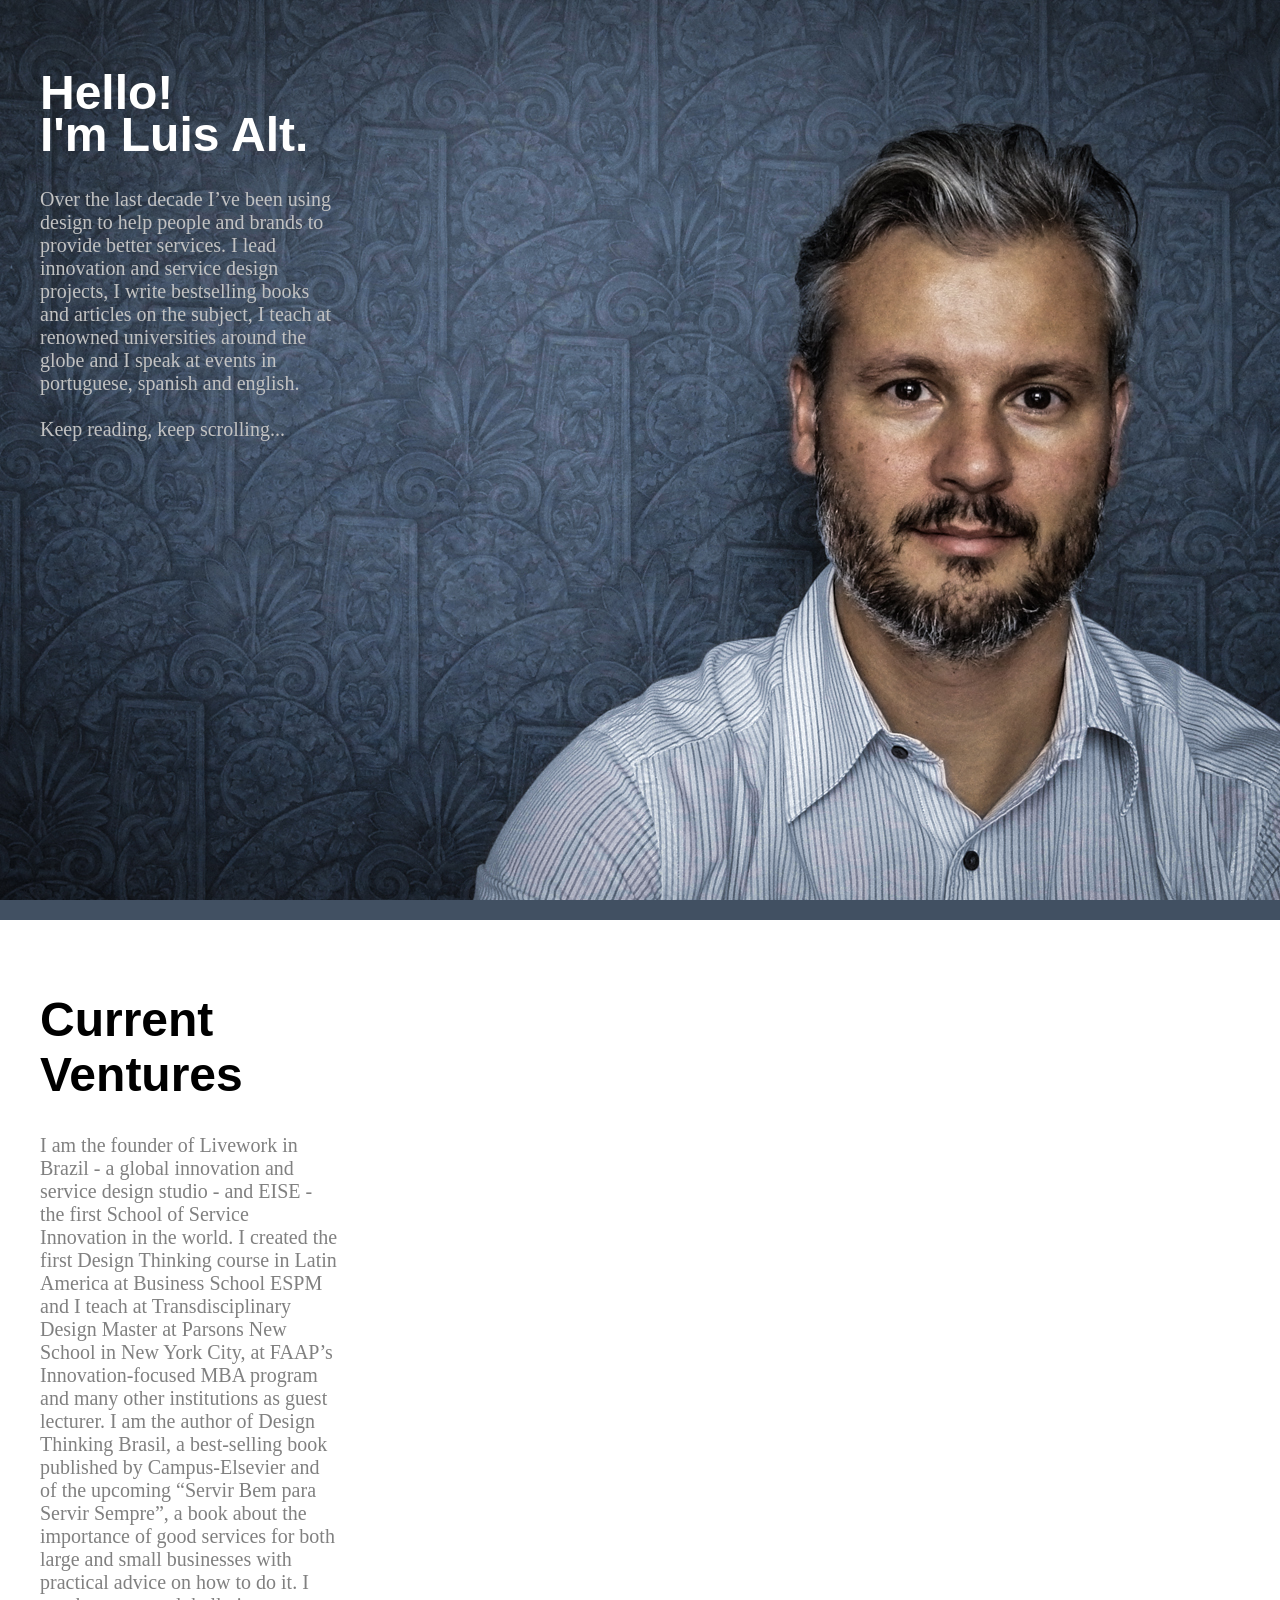
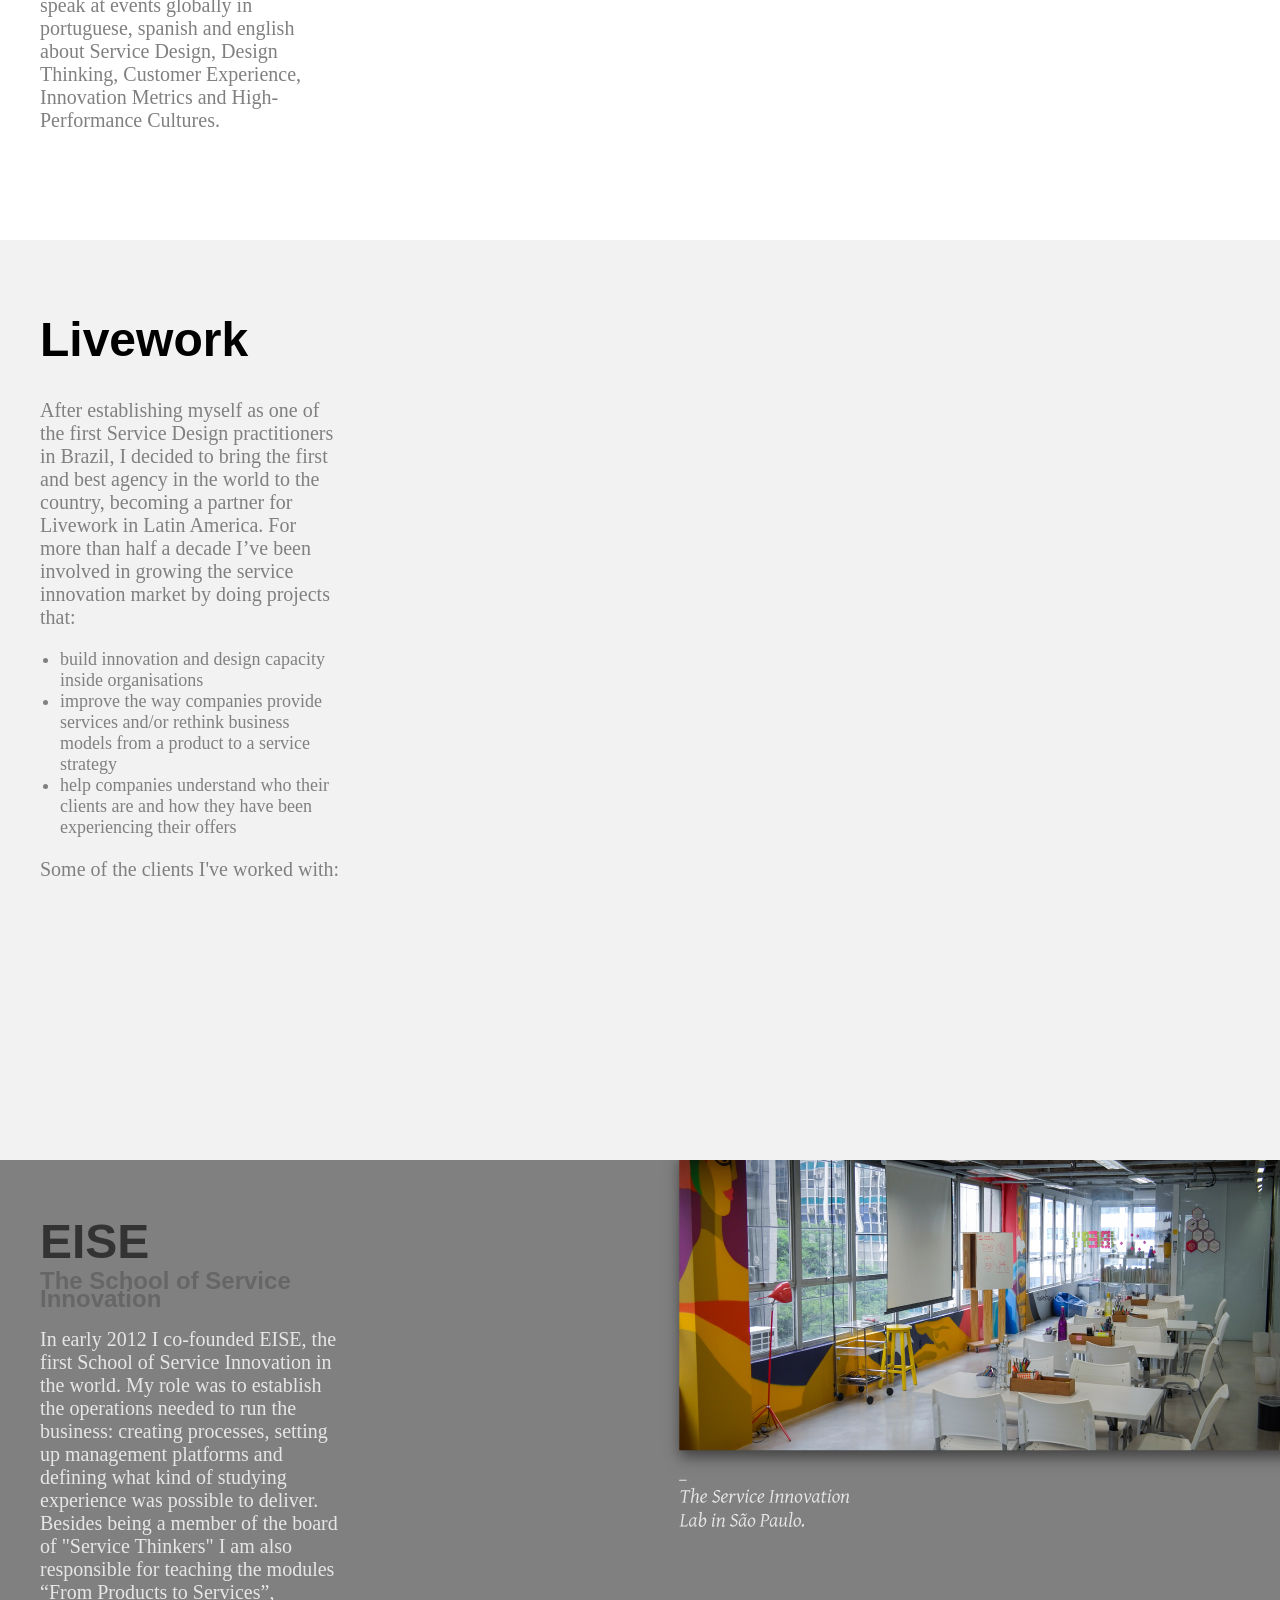
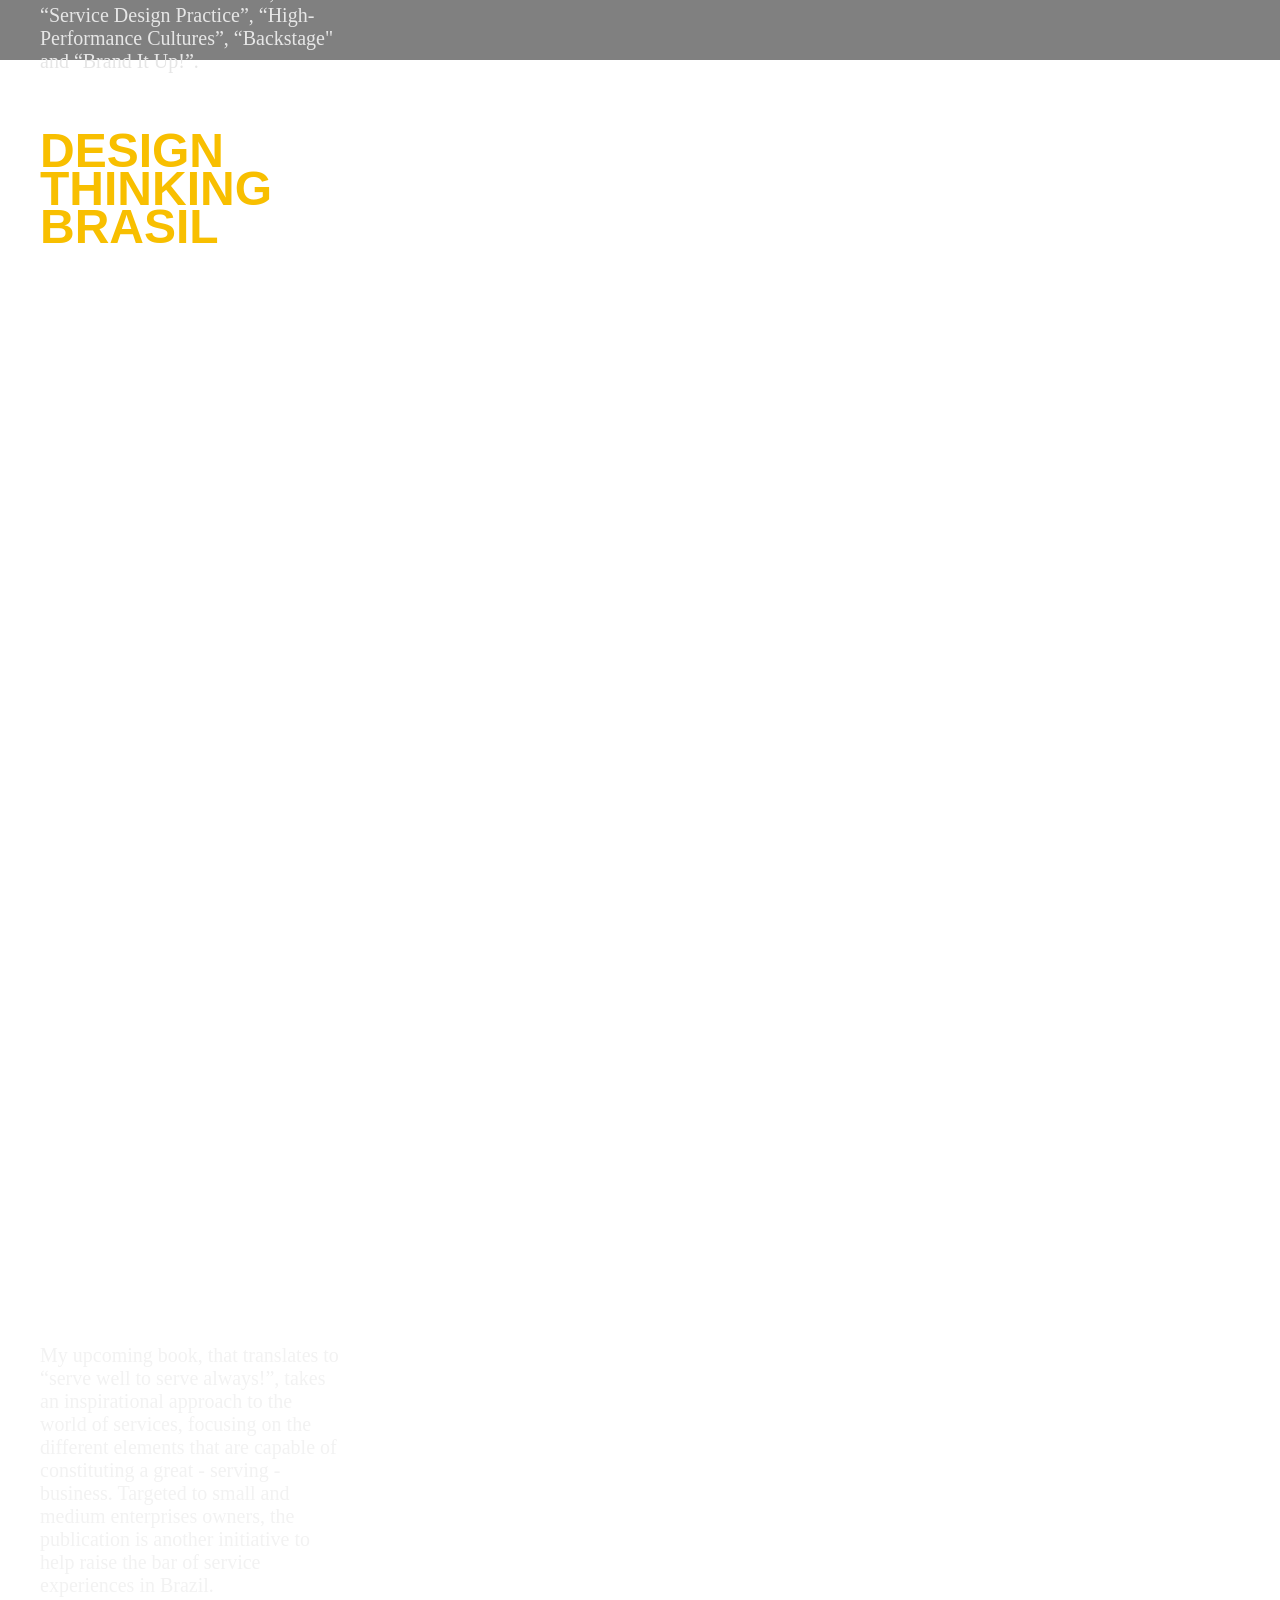
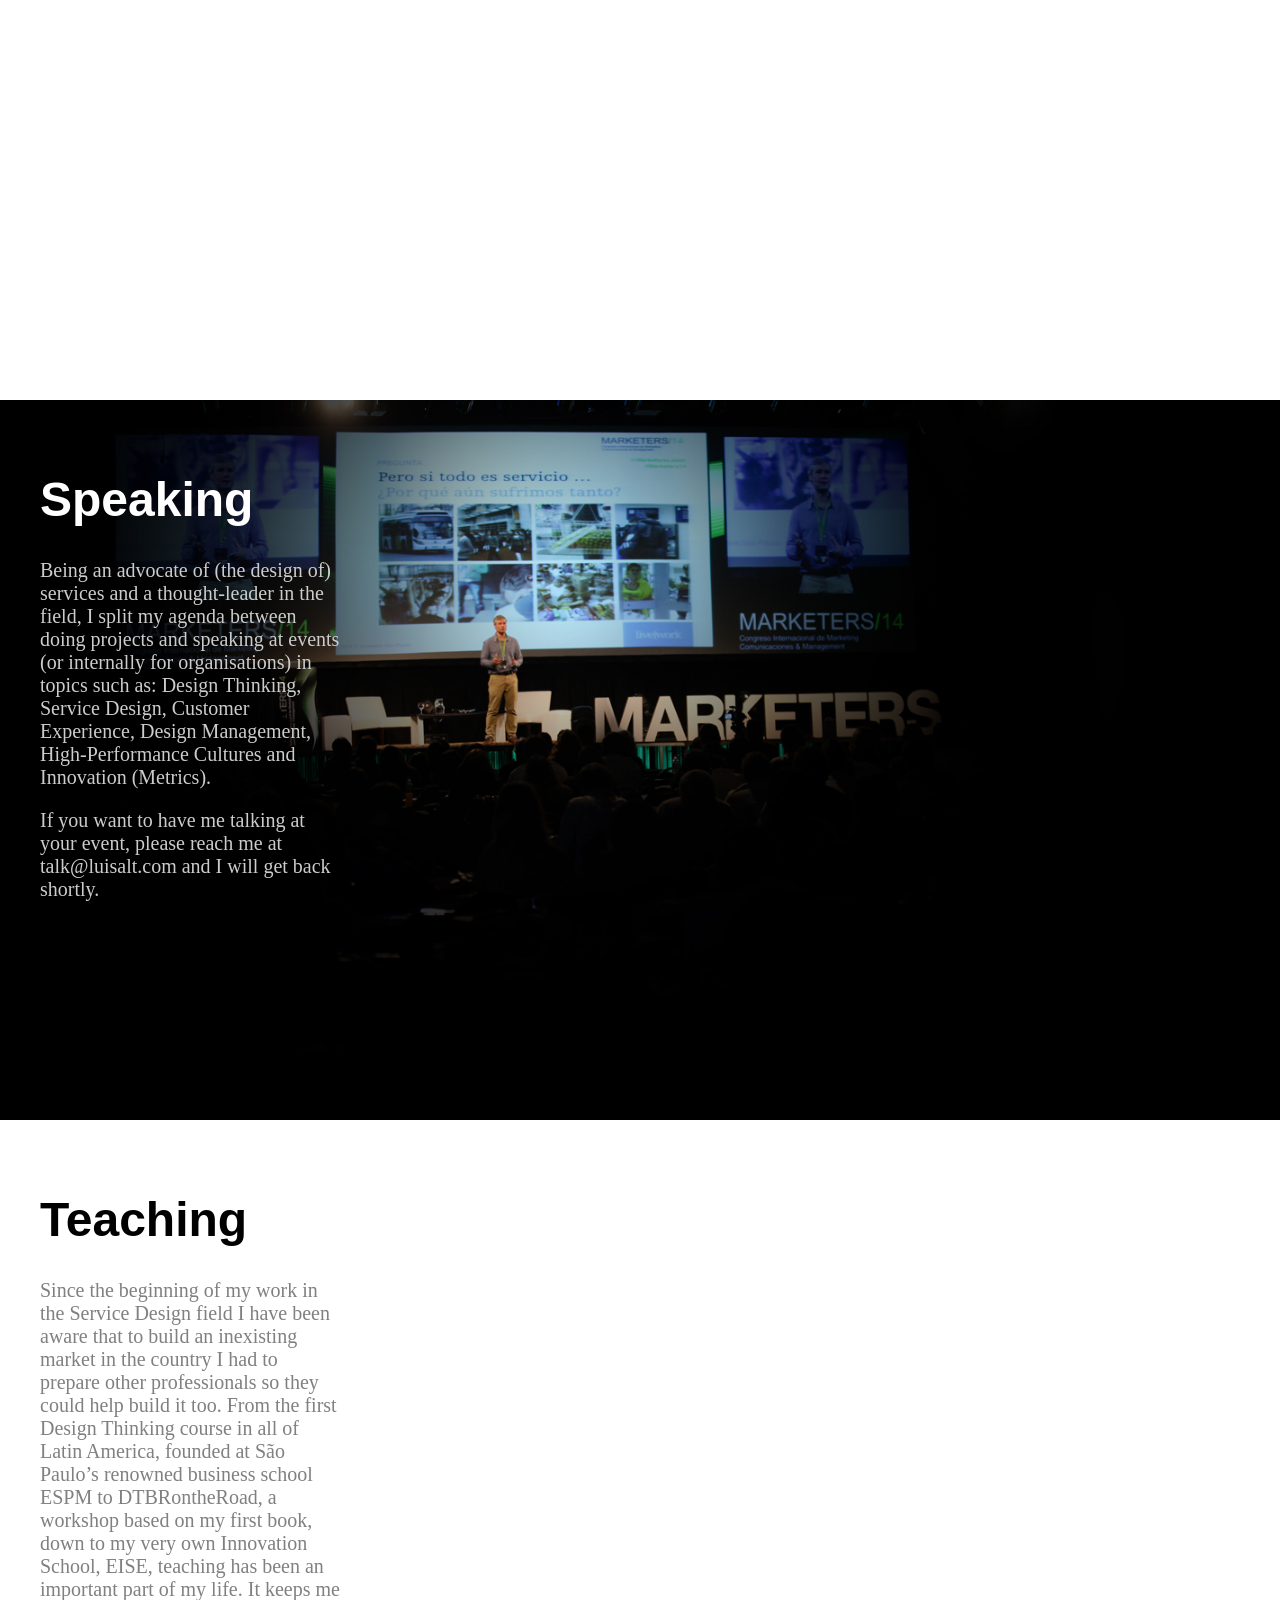
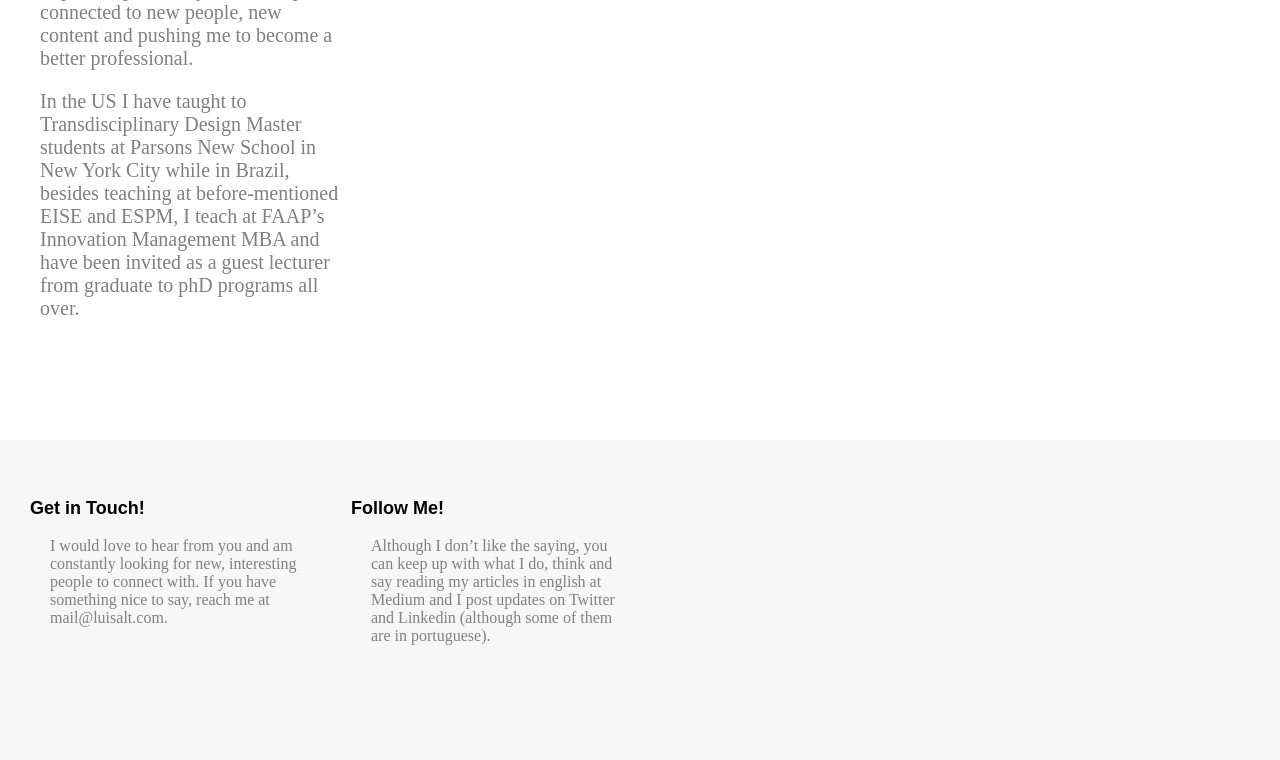
==== commit 1ce15ed9: "Removed images." ====
--- a/index.html
+++ b/index.html
@@ -44,7 +44,7 @@
 			<h1>Current Ventures</h1>
 			<p>I am the founder of Livework in Brazil - a global innovation and service design studio - and EISE - the first School of Service Innovation in the world. I created the first Design Thinking course in Latin America at Business School ESPM and I teach at Transdisciplinary Design Master at Parsons New School in New York City, at FAAP’s Innovation-focused MBA program and many other institutions as guest lecturer. I am the author of Design Thinking Brasil, a best-selling book published by Campus-Elsevier and of the upcoming “Servir Bem para Servir Sempre”, a book about the importance of good services for both large and small businesses with practical advice on how to do it. I speak at events globally in portuguese, spanish and english about Service Design, Design Thinking, Customer Experience, Innovation Metrics and High-Performance Cultures. </p>
 			</br>
-			<img src="img/ventures.png"></img>
+			<!--<img src="img/ventures.png"></img>-->
 			</div>
 		</div>
 
@@ -59,11 +59,11 @@
 				<li>help companies understand who their clients are and how they have been experiencing their offers</li>
 			</ul>
 			<p>Some of the clients I've worked with:</p>
-			<img src="img/livework-clients.png"></img>
+			<!--<img src="img/livework-clients.png"></img>-->
 			</div>
 		</div>
 
-		<div class="eise">
+		<div class="container-fluid eise">
 			<div class="container">
 			<h1>EISE</h1>
 			<h2>The School of Service Innovation</h2>
@@ -106,12 +106,12 @@
 			<h1>Teaching</h1>
 			<p>Since the beginning of my work in the Service Design field I have been aware that to build an inexisting market in the country I had to prepare other professionals so they could help build it too. From the first Design Thinking course in all of Latin America, founded at São Paulo’s renowned business school ESPM to DTBRontheRoad, a workshop based on my first book, down to my very own Innovation School, EISE, teaching has been an important part of my life. It keeps me connected to new people, new content and pushing me to become a better professional.</p>
 			<p>In the US I have taught to Transdisciplinary Design Master students at Parsons New School in New York City while in Brazil, besides teaching at before-mentioned EISE and ESPM, I teach at FAAP’s Innovation Management MBA and have been invited as a guest lecturer from graduate to phD programs all over.</p>
-			<img src="img/universities.png"></img>
+			<!--<img src="img/universities.png"></img>-->
 			</div>
 
 		</div>
 
-		<div class="press">
+		<!--<div class="press">
 		
 			<div class="container">
 			<h1>Selected Press,</br>Interviews and Articles</h1>
@@ -124,7 +124,7 @@
 			</ul>	
 			</div>
 
-		</div>
+		</div>-->
 
 	</div>
 
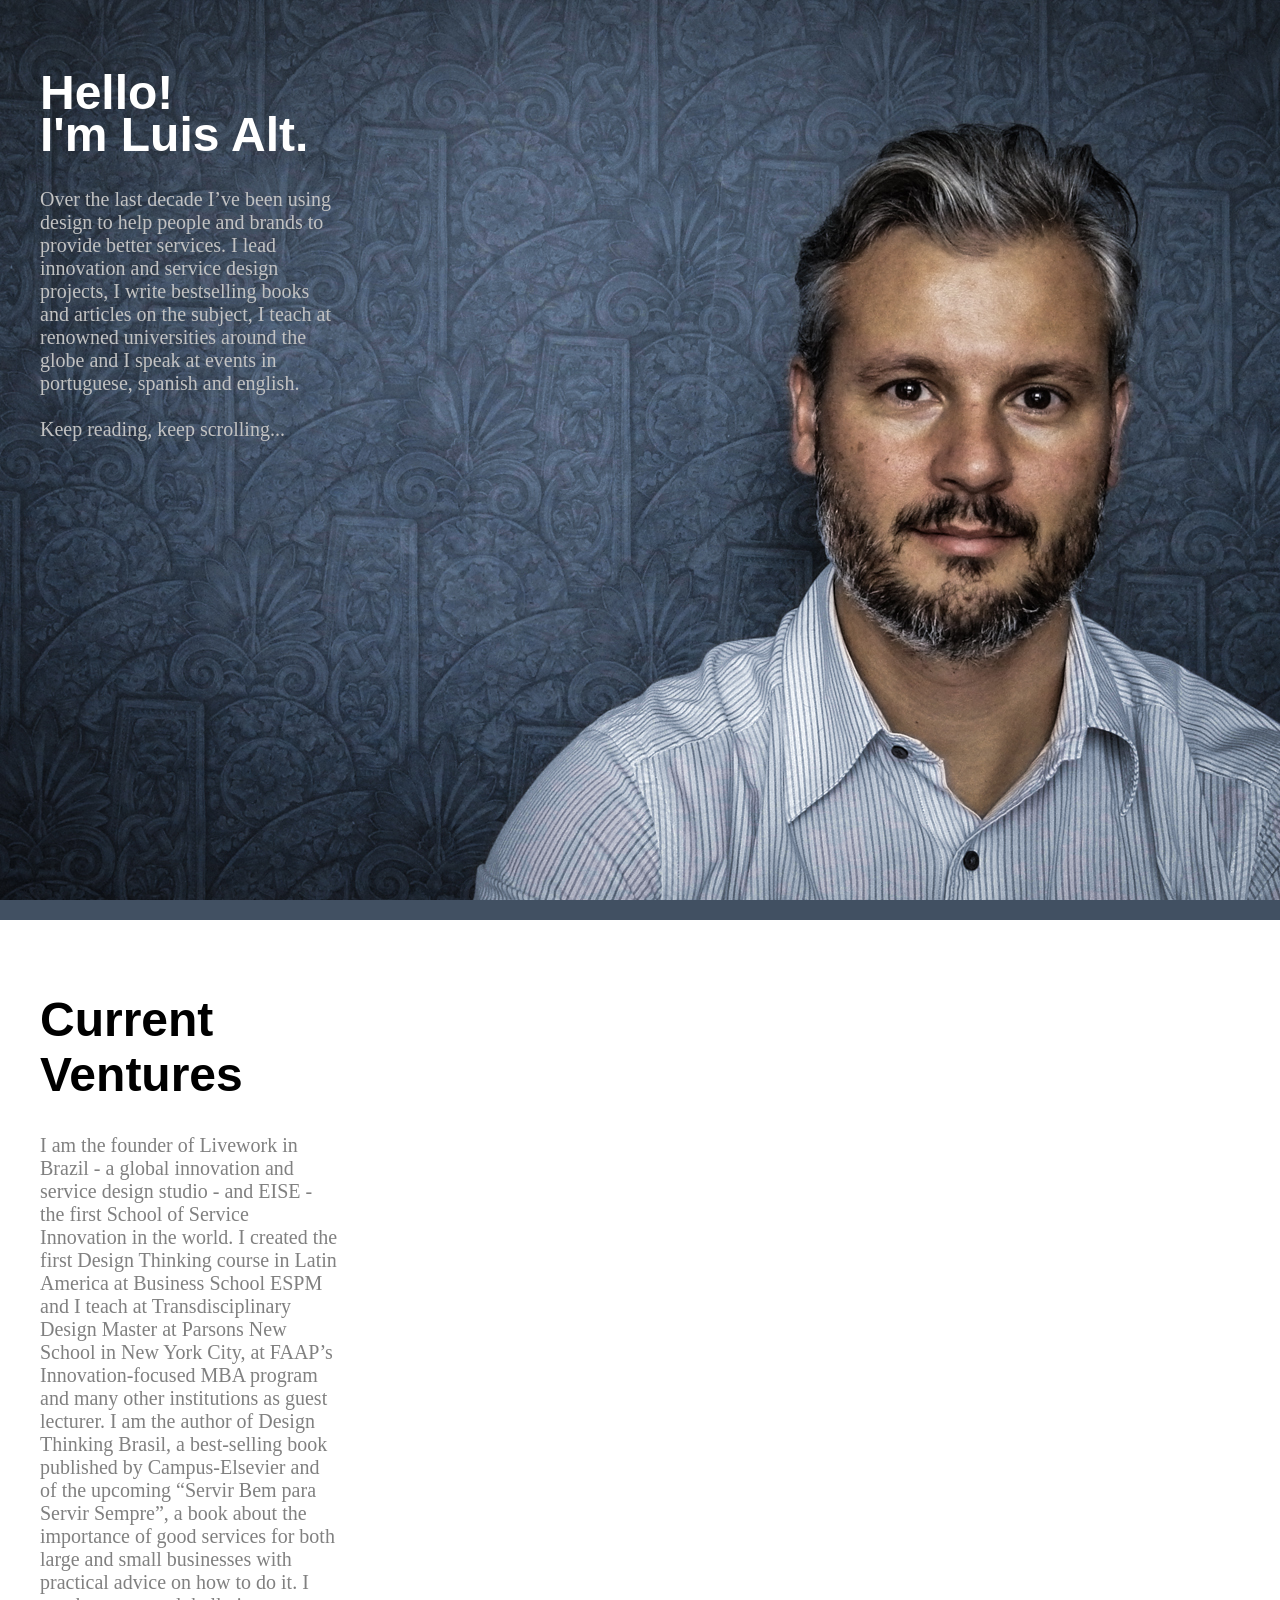
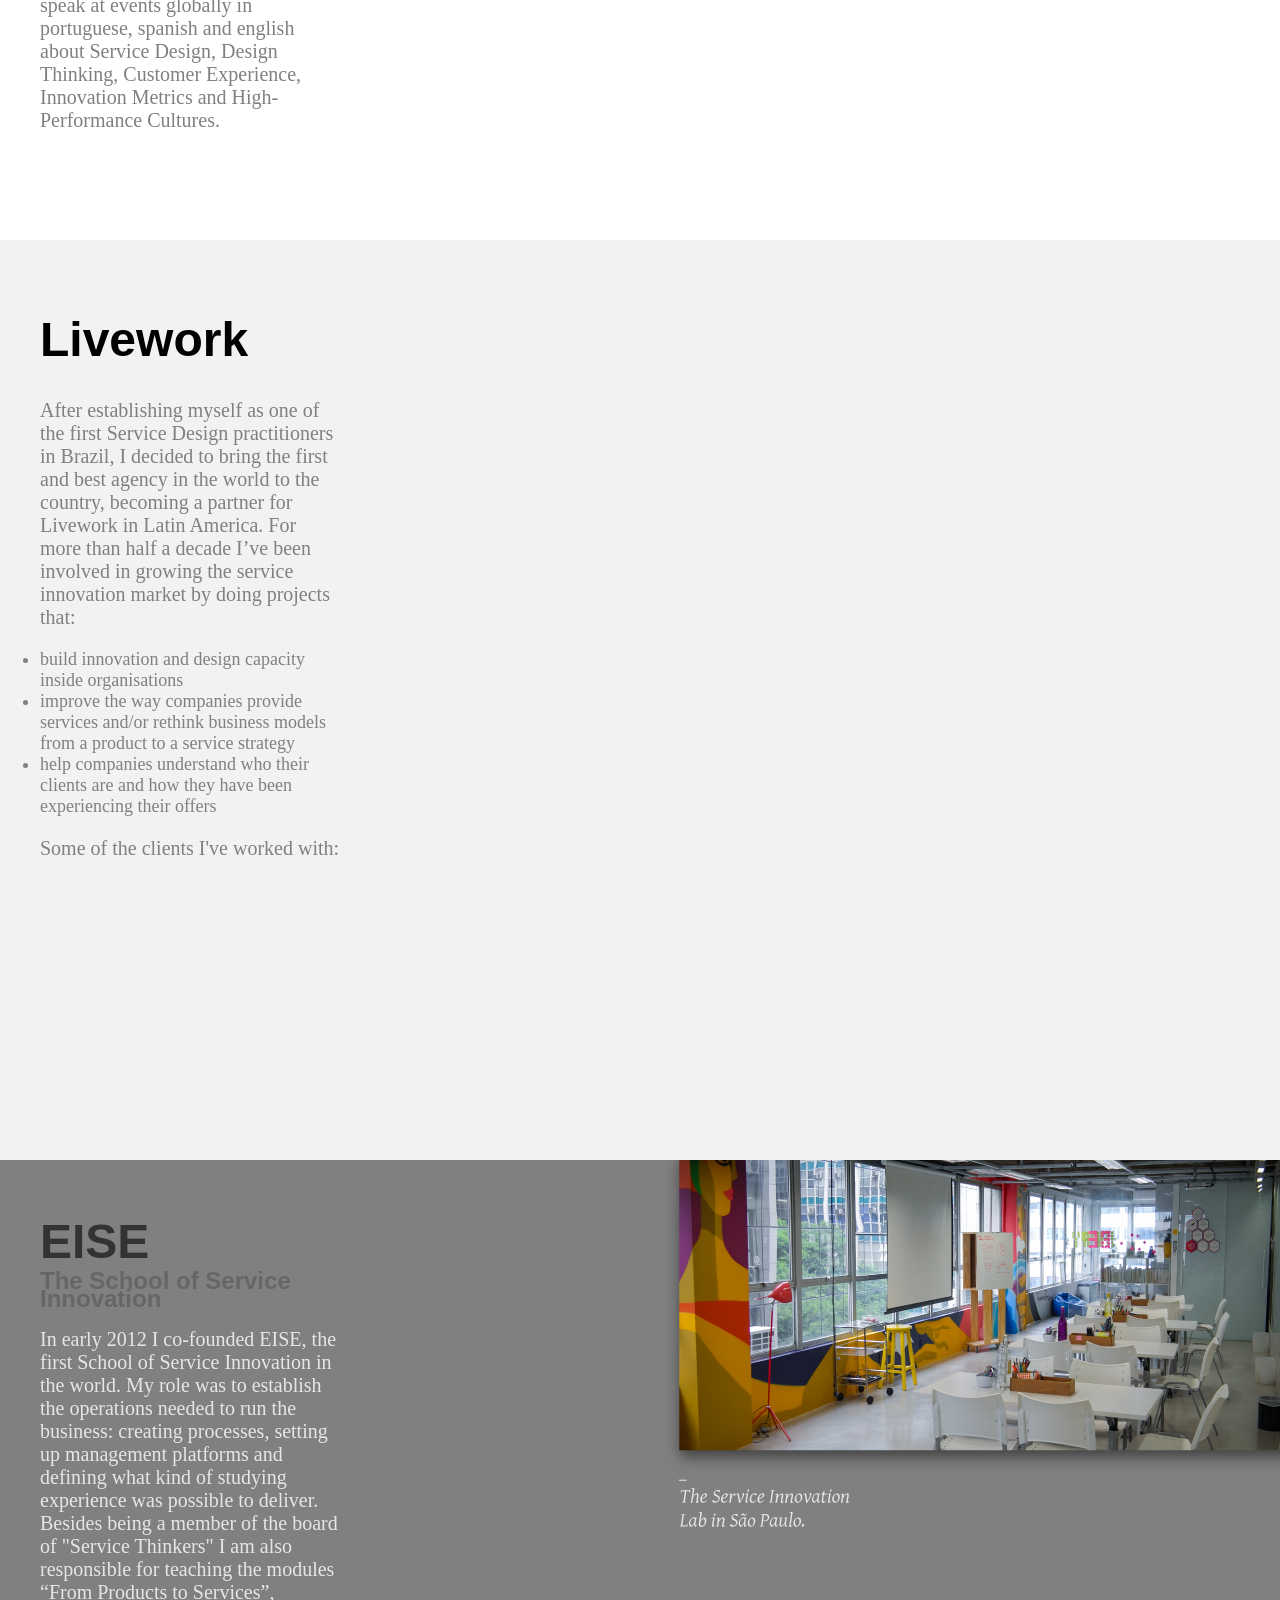
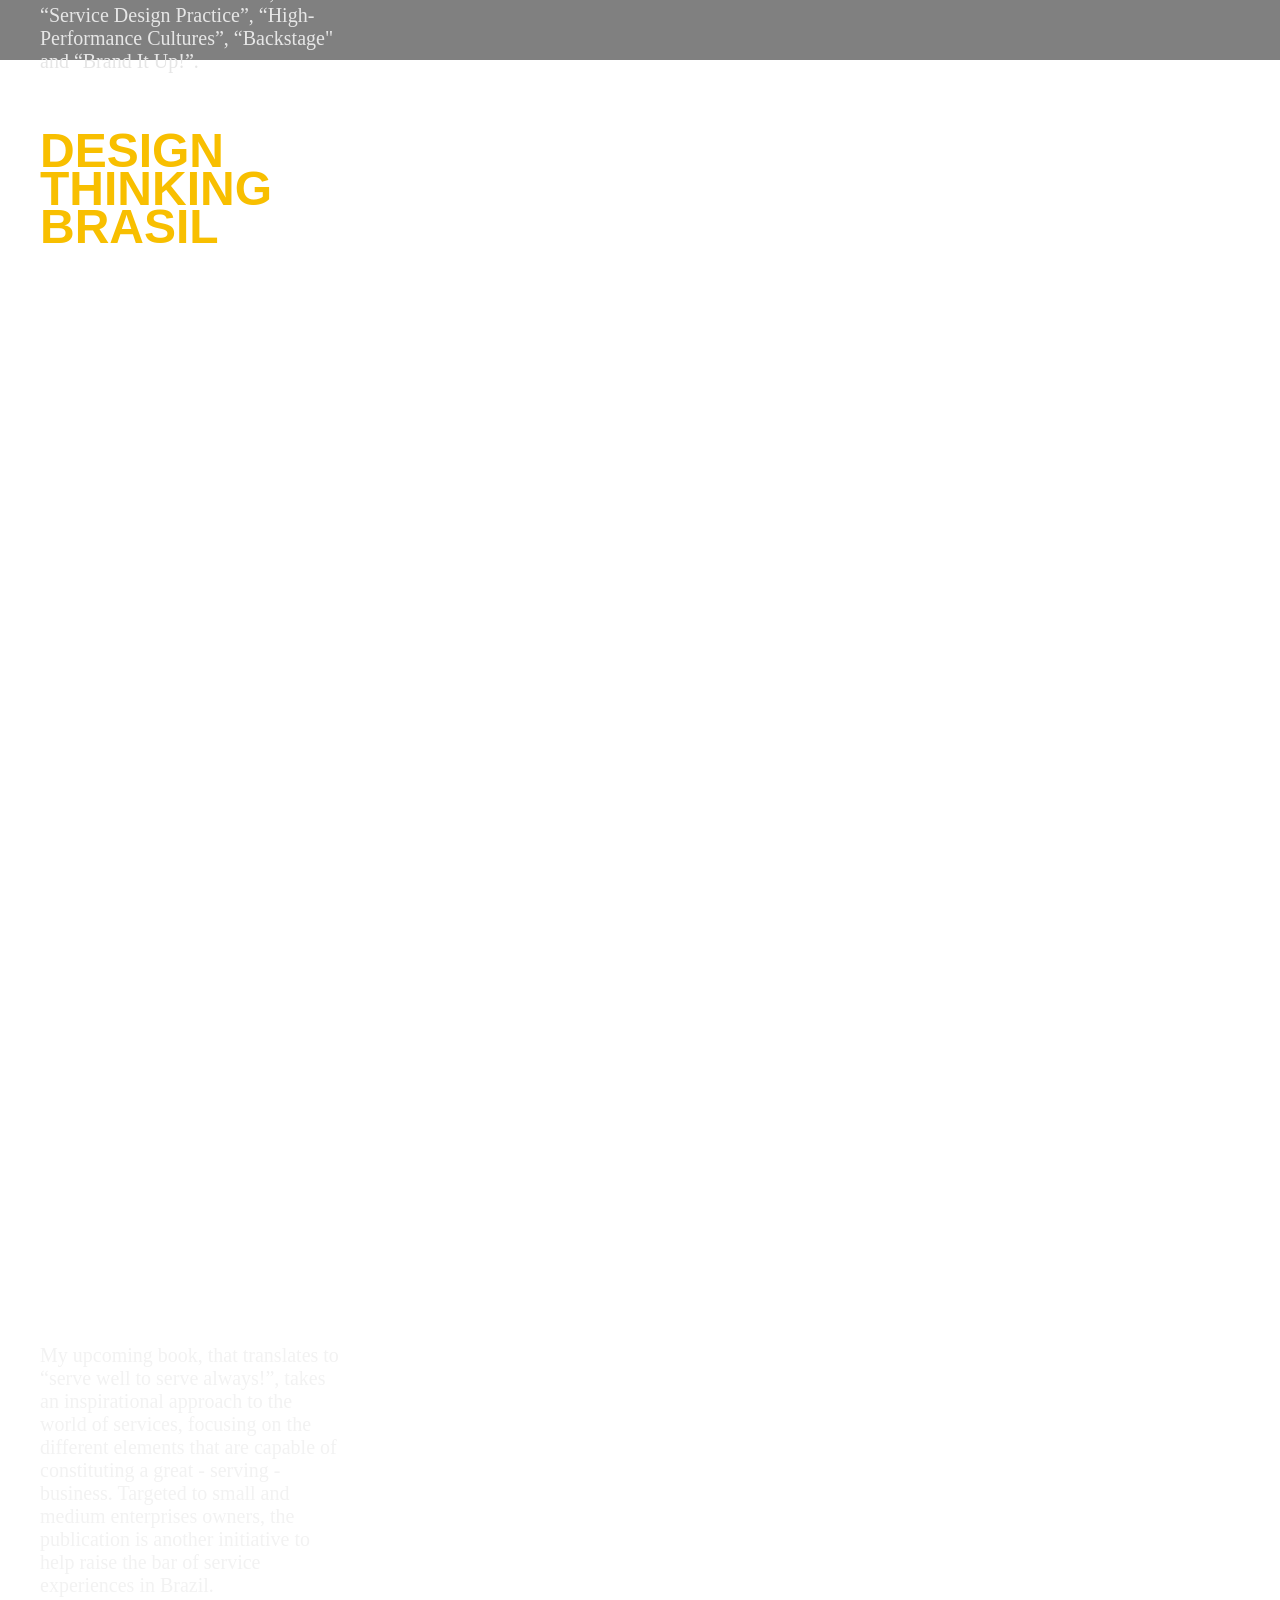
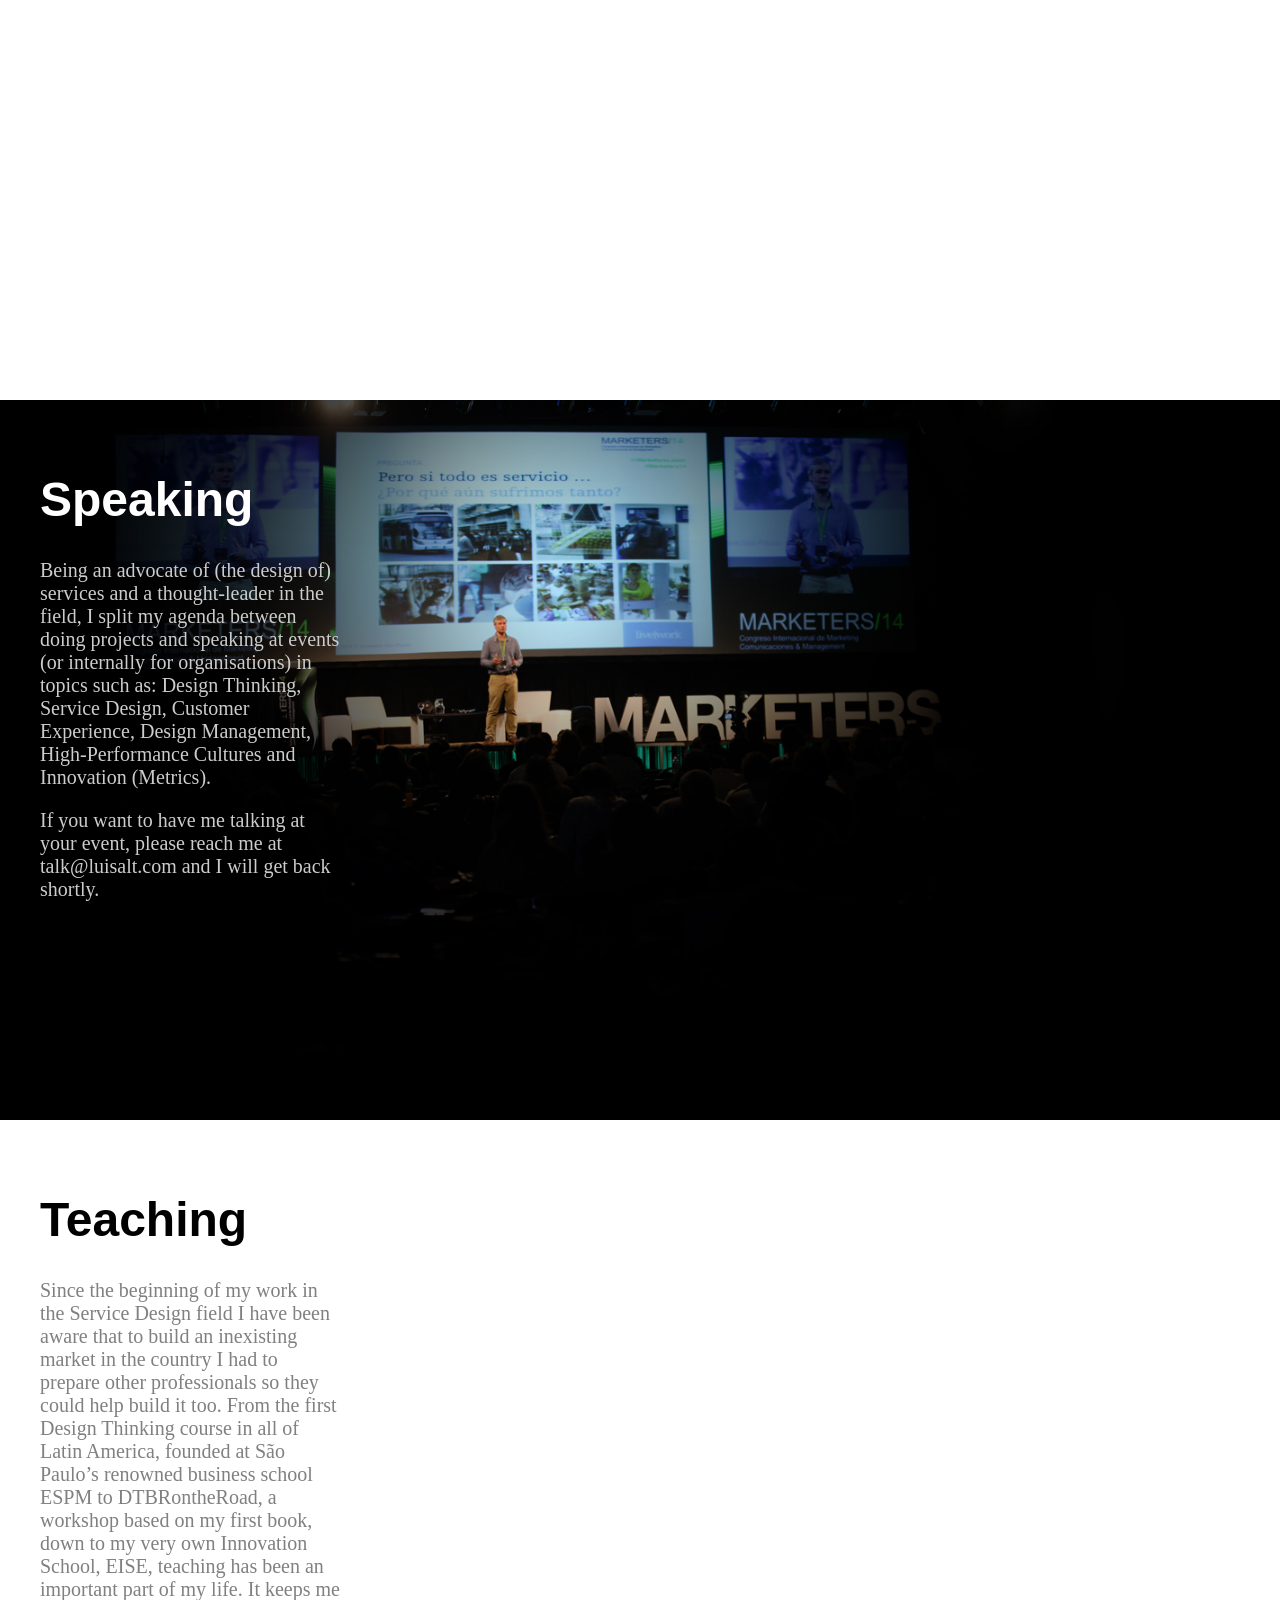
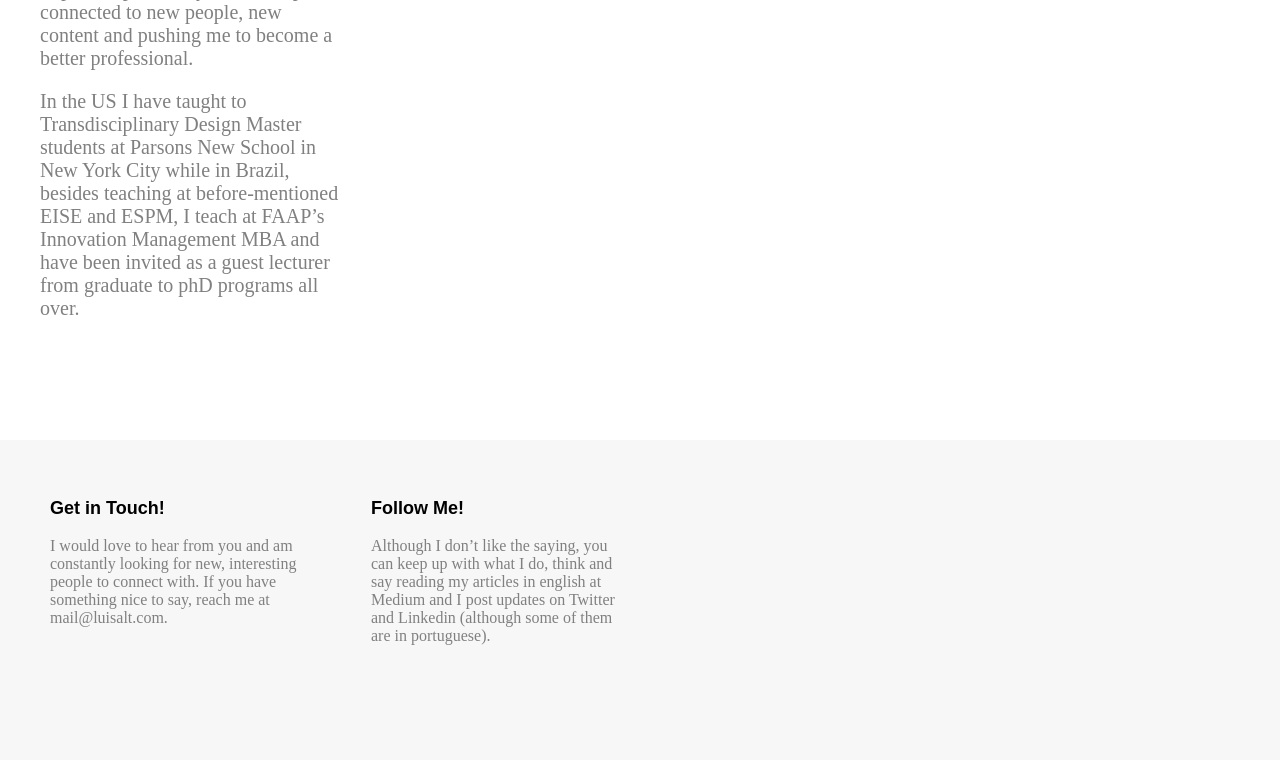
==== commit f10e3dcd: "Added "Container-Fluid"" ====
--- a/index.html
+++ b/index.html
@@ -71,21 +71,21 @@
 			</div>
 		</div>
 
-		<div class="dtbr">
+		<div class="container-fluid dtbr">
 			<div class="container">
 			<h1>Design</br>Thinking</br>Brasil</h1>
 			<p>Published in late 2011, this book was the first national publication about Design Thinking and quickly became a best-seller in the country. Written with Tenny Pinheiro, it shows readers how empathy, collaboration and experimentation can have a great impact on people, business and societies with local cases and a how-to approach.</p>
 			</div>
 		</div>
 
-		<div class="servir-bem">
+		<div class="container-fluid servir-bem">
 			<div class="container">
 			<h1>Servir bem p/</br>servir sempre!</h1>
 			<p>My upcoming book, that translates to “serve well to serve always!”, takes an inspirational approach to the world of services, focusing on the different elements that are capable of constituting a great - serving - business. Targeted to small and medium enterprises owners, the publication is another initiative to help raise the bar of service experiences in Brazil.</p>
 			</div>
 		</div>
 
-		<div class="speaking">
+		<div class="container-fluid speaking">
 			<div class="container">
 			<h1>Speaking</h1>
 			<p>Being an advocate of (the design of) services and a thought-leader in the field, I split my agenda between doing projects and speaking at events (or internally for organisations) in topics such as: Design Thinking, Service Design, Customer Experience, Design Management, High-Performance Cultures and Innovation (Metrics). </p>
@@ -100,7 +100,7 @@
 		
 		</div>
 
-		<div class="teaching">
+		<div class="container-fluid teaching">
 			
 			<div class="container">
 			<h1>Teaching</h1>
@@ -128,7 +128,7 @@
 
 	</div>
 
-	<div class="contact">
+	<div class="container-fluid contact">
 
 		<div class="colophon">
 			<h3>Get in Touch!</h3>
--- a/css/styles.css
+++ b/css/styles.css
@@ -329,38 +329,69 @@
 @media all and (min-width: 768px) {
     .hello { background-color: #171e26 url(../img/hello_small.png) no-repeat right bottom; }
     .hello .container { width: 340px; }
+    .hello h1 { max-width: 340px; width: auto; padding: 0 20px; }
+    .hello p { max-width: 340px; width: auto; padding: 0 20px; }
+
     .ventures .container { width: 340px; }
+    .ventures h1 { max-width: 340px; width: auto; padding: 0 20px; }
+    .ventures p { max-width: 340px; width: auto; padding: 0 20px; }
+    .ventures img { max-width: 340px; width: auto; padding: 0 20px; }
+
     .livework .container { width: 340px; }
+    .livework h1 { max-width: 340px; width: auto; padding: 0 20px; }
+    .livework p { max-width: 340px; width: auto; padding: 0 20px; }
+    .livework img { max-width: 340px; width: auto; padding: 0 20px; }
+    .livework ul { max-width: 340px; width: auto; padding: 0 20px; }
+
     .eise .container { width: 340px; }
+    .eise h1 { max-width: 340px; width: auto; padding: 0 20px; }
+    .eise h2 { max-width: 340px; width: auto; padding: 0 20px; }
+    .eise p { max-width: 340px; width: auto; padding: 0 20px; }
+
     .dtbr .container { width: 340px; }
+    .dtbr h1 { max-width: 340px; width: auto; padding: 0 20px; }
+    .dtbr p { max-width: 340px; width: auto; padding: 0 20px; }
+
     .servir-bem .container { width: 340px; }
+    .servir-bem h1 { max-width: 340px; width: auto; padding: 0 20px; }
+    .servir-bem p { max-width: 340px; width: auto; padding: 0 20px; }
+    
     .speaking .container { width: 340px; }
+    .speaking h1 { max-width: 340px; width: auto; padding: 0 20px; }
+    .speaking p { max-width: 340px; width: auto; padding: 0 20px; }
+    .speaking ul { max-width: 340px; width: auto; padding: 0 20px; }
+
     .teaching .container { width: 340px; }
+    .teaching h1 { max-width: 340px; width: auto; padding: 0 20px; }
+    .teaching p { max-width: 340px; width: auto; padding: 0 20px; }
+    .teaching img { max-width: 340px; width: auto; padding: 0 20px; }
+
     .press .container { width: 340px; }
+    .press h1 { max-width: 340px; width: auto; padding: 0 20px; }
+    .press p { max-width: 340px; width: auto; padding: 0 20px; }
+    .press ul { max-width: 340px; width: auto; padding: 0 20px; }
+
     .contact .container { width: 340px; }
-    .hello p { max-width: 460px; width: auto; padding: 0 20px; }
-    .ventures p { max-width: 460px; width: auto; padding: 0 20px; }
-    .livework p { max-width: 460px; width: auto; padding: 0 20px; }
-    .eise p { max-width: 460px; width: auto; padding: 0 20px; }
-    .dtbr p { max-width: 460px; width: auto; padding: 0 20px; }
-    .servir-bem p { max-width: 460px; width: auto; padding: 0 20px; }
-    .speaking p { max-width: 460px; width: auto; padding: 0 20px; }
-    .teaching p { max-width: 460px; width: auto; padding: 0 20px; }
-    .press p { max-width: 460px; width: auto; padding: 0 20px; }
-    .contact p { max-width: 460px; width: auto; padding: 0 20px; }
-    .hello h1 { max-width: 460px; width: auto; padding: 0 20px; }
-    .ventures h1 { max-width: 460px; width: auto; padding: 0 20px; }
-    .livework h1 { max-width: 460px; width: auto; padding: 0 20px; }
-    .eise h1 { max-width: 460px; width: auto; padding: 0 20px; }
-    .dtbr h1 { max-width: 460px; width: auto; padding: 0 20px; }
-    .servir-bem h1 { max-width: 460px; width: auto; padding: 0 20px; }
-    .speaking h1 { max-width: 460px; width: auto; padding: 0 20px; }
-    .teaching h1 { max-width: 460px; width: auto; padding: 0 20px; }
-    .press h1 { max-width: 460px; width: auto; padding: 0 20px; }
-    .contact h1 { max-width: 460px; width: auto; padding: 0 20px; }
-    .ventures img { max-width: 460px; width: auto; padding: 0 20px; }
-    .livework img { max-width: 460px; width: auto; padding: 0 20px; }
-    .teaching img { max-width: 460px; width: auto; padding: 0 20px; }
+    .contact h3 { max-width: 340px; width: auto; padding: 0 20px; }
+    .contact p { max-width: 340px; width: auto; padding: 0 20px; }
+    
+    
+    
+    
+    
+    
+    
+    
+    
+    
+    
+    
+    
+    
+    
+    
+    
+    
      
 
     /* .hello .container .moral { margin-bottom: 80px; } */
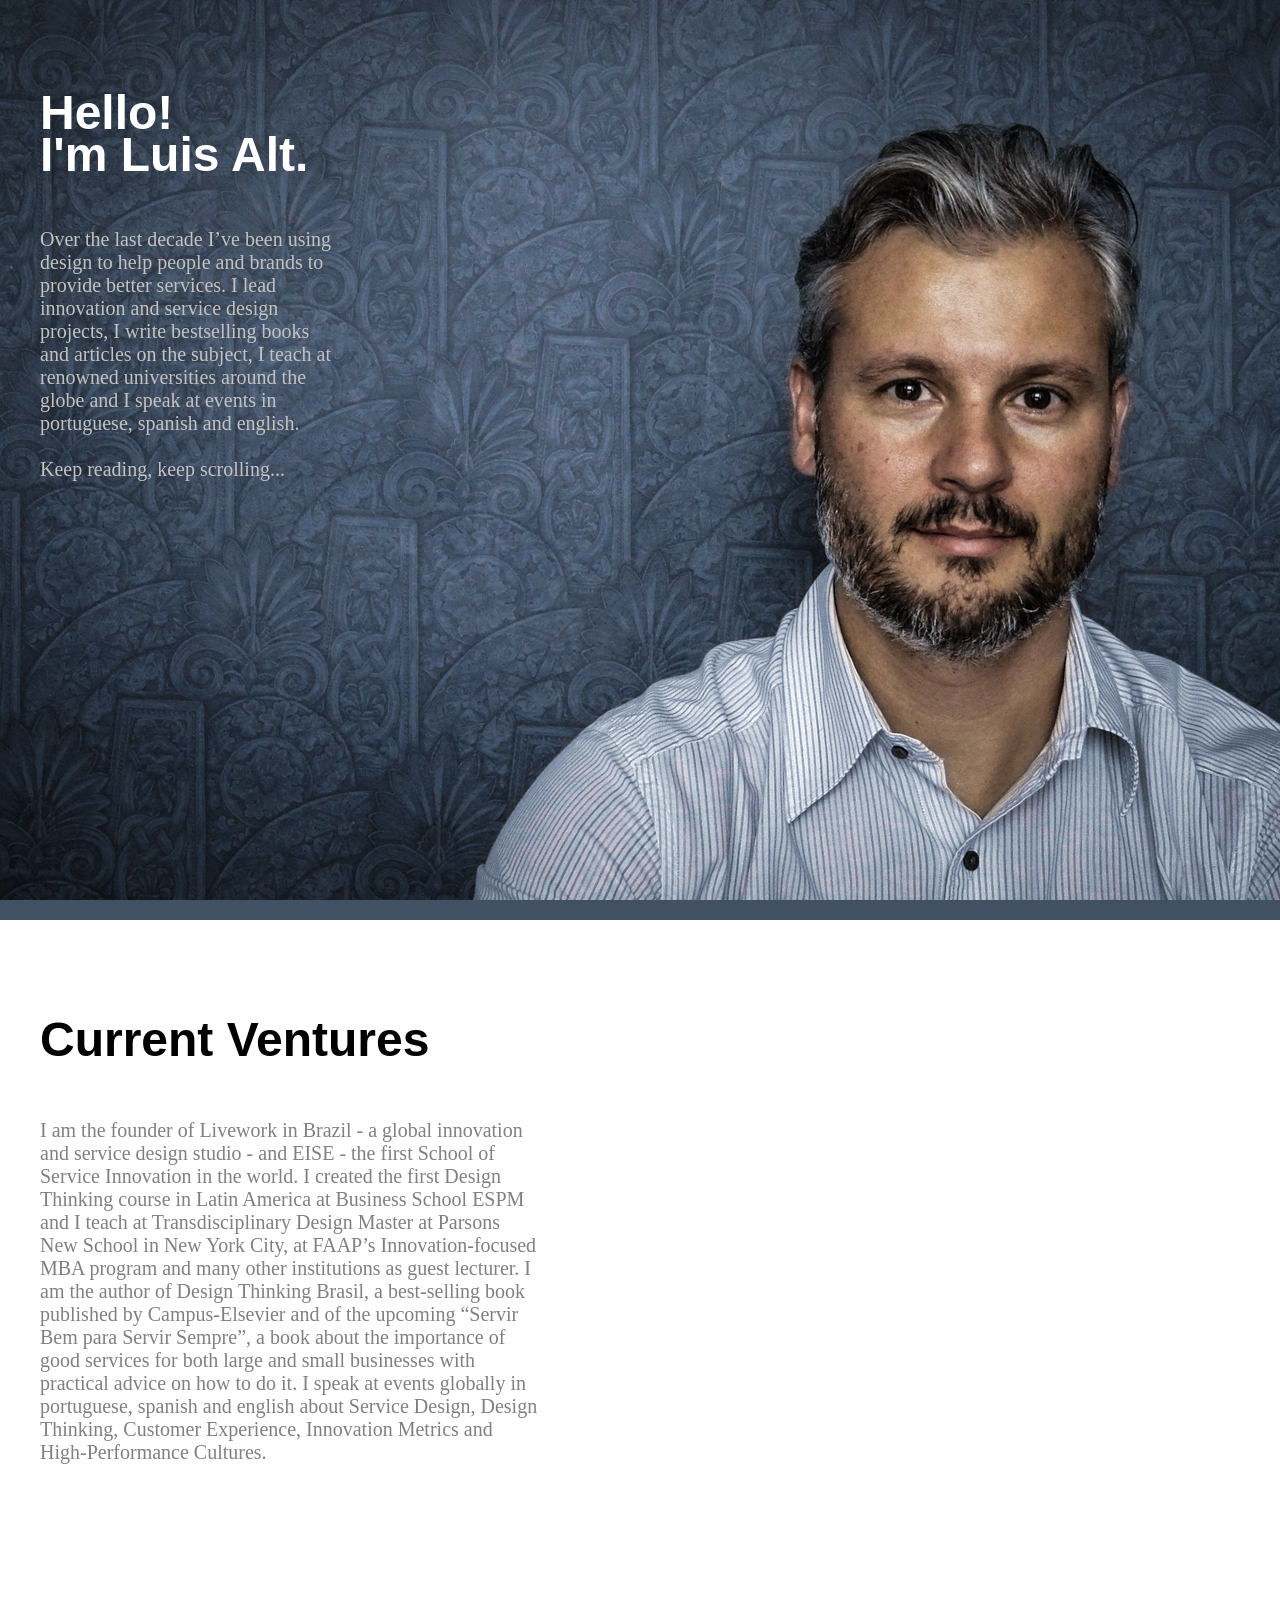
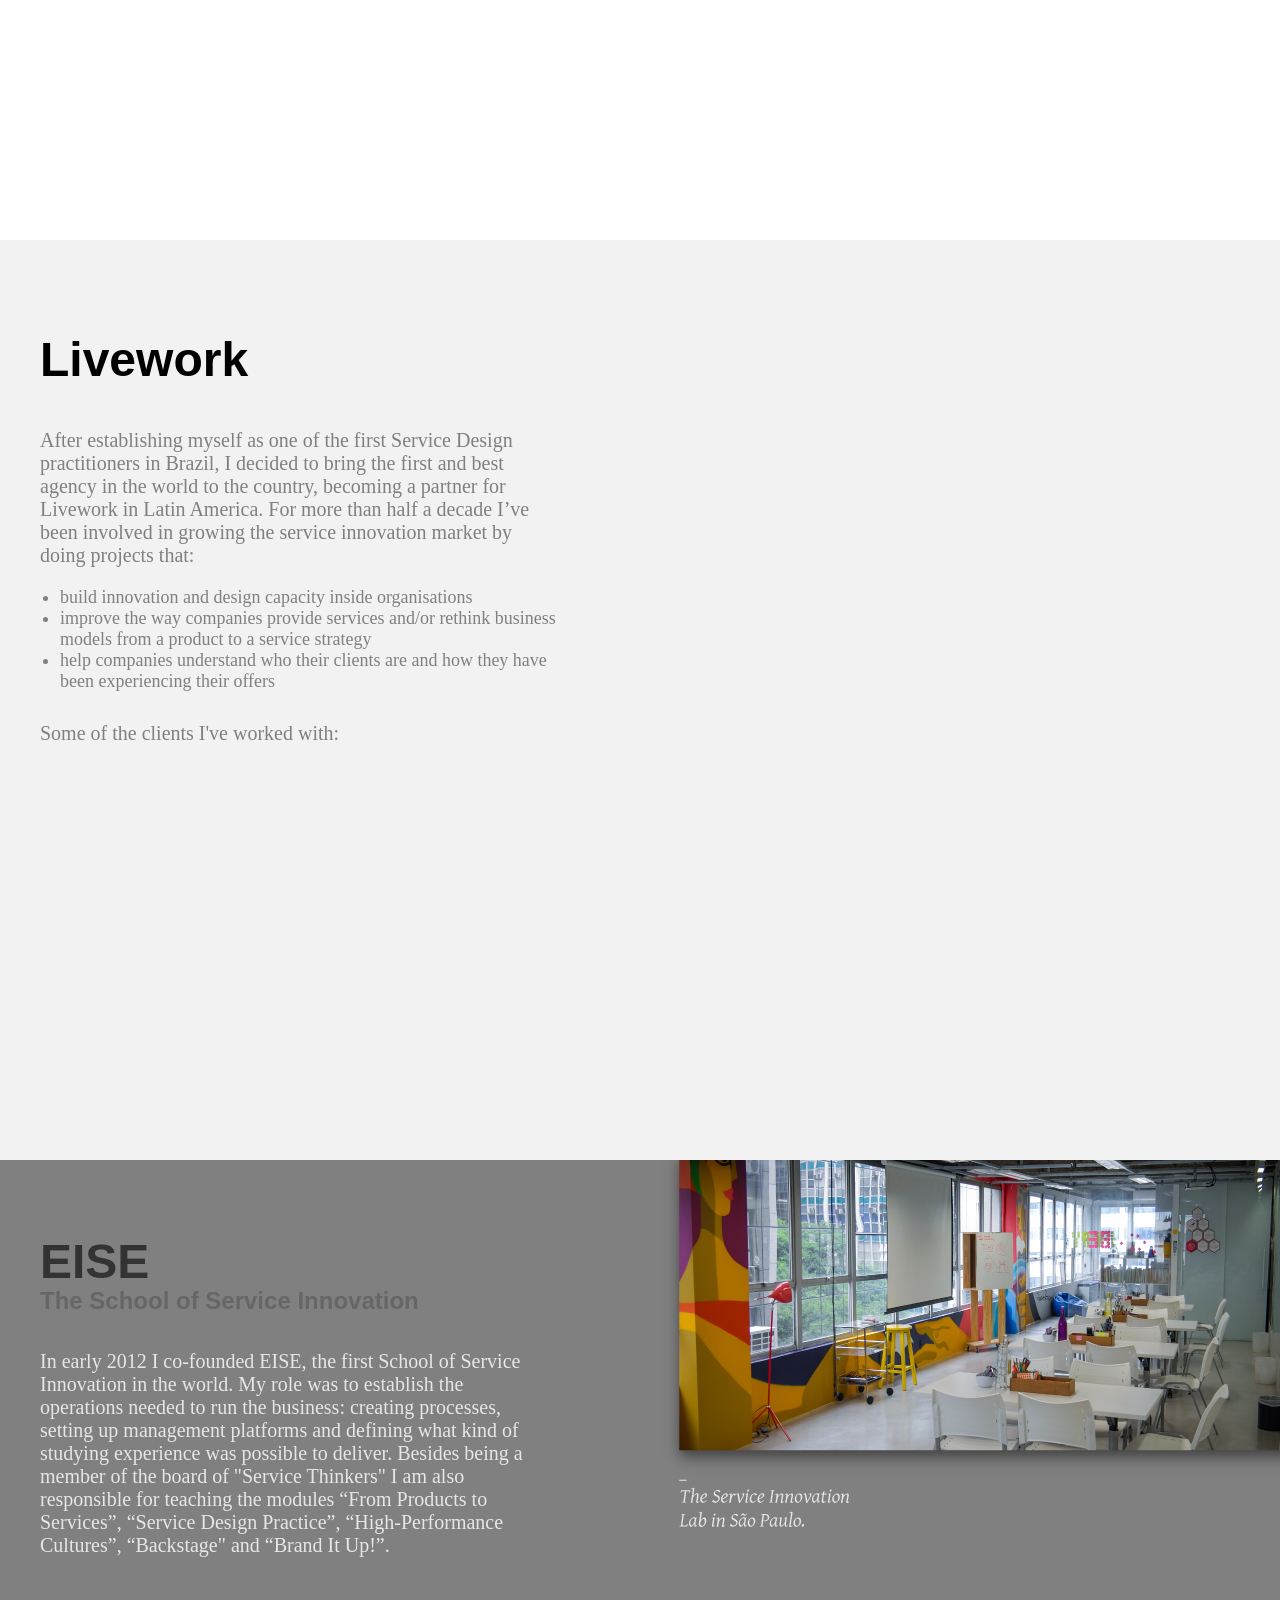
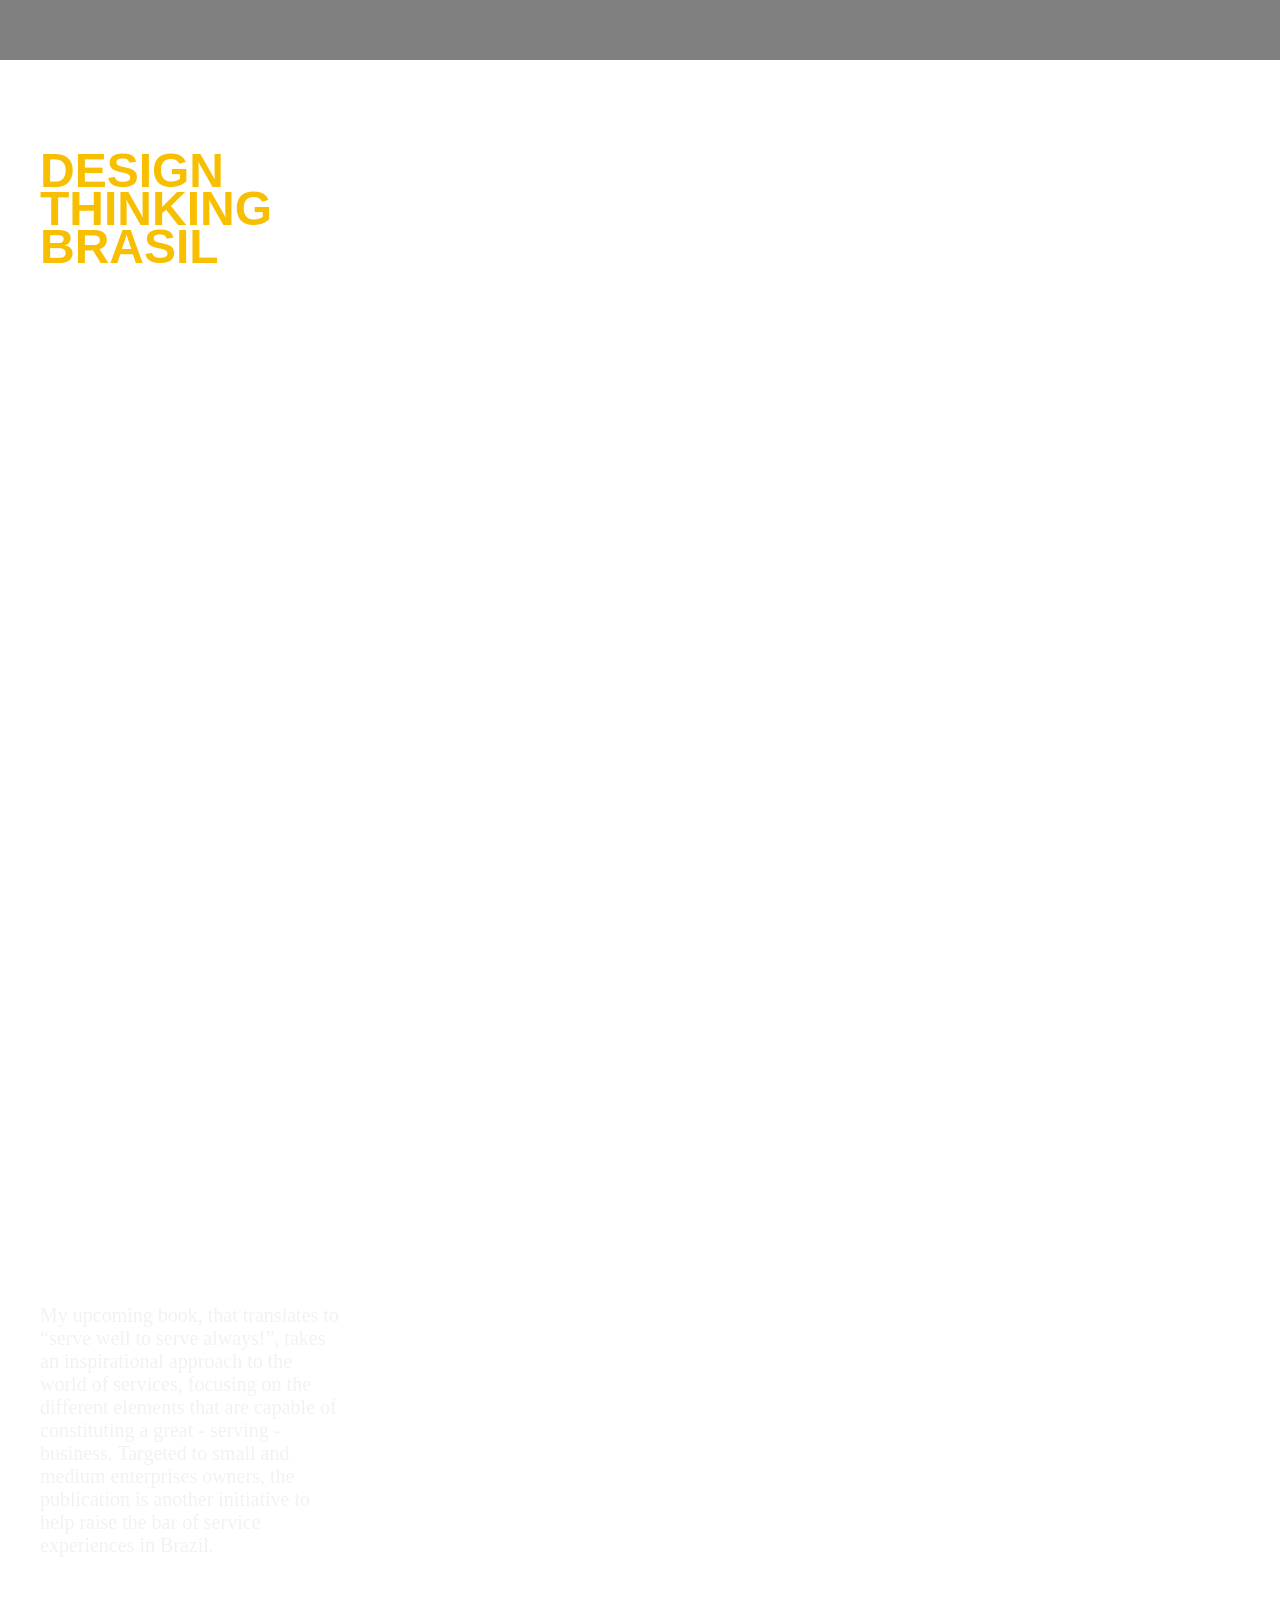
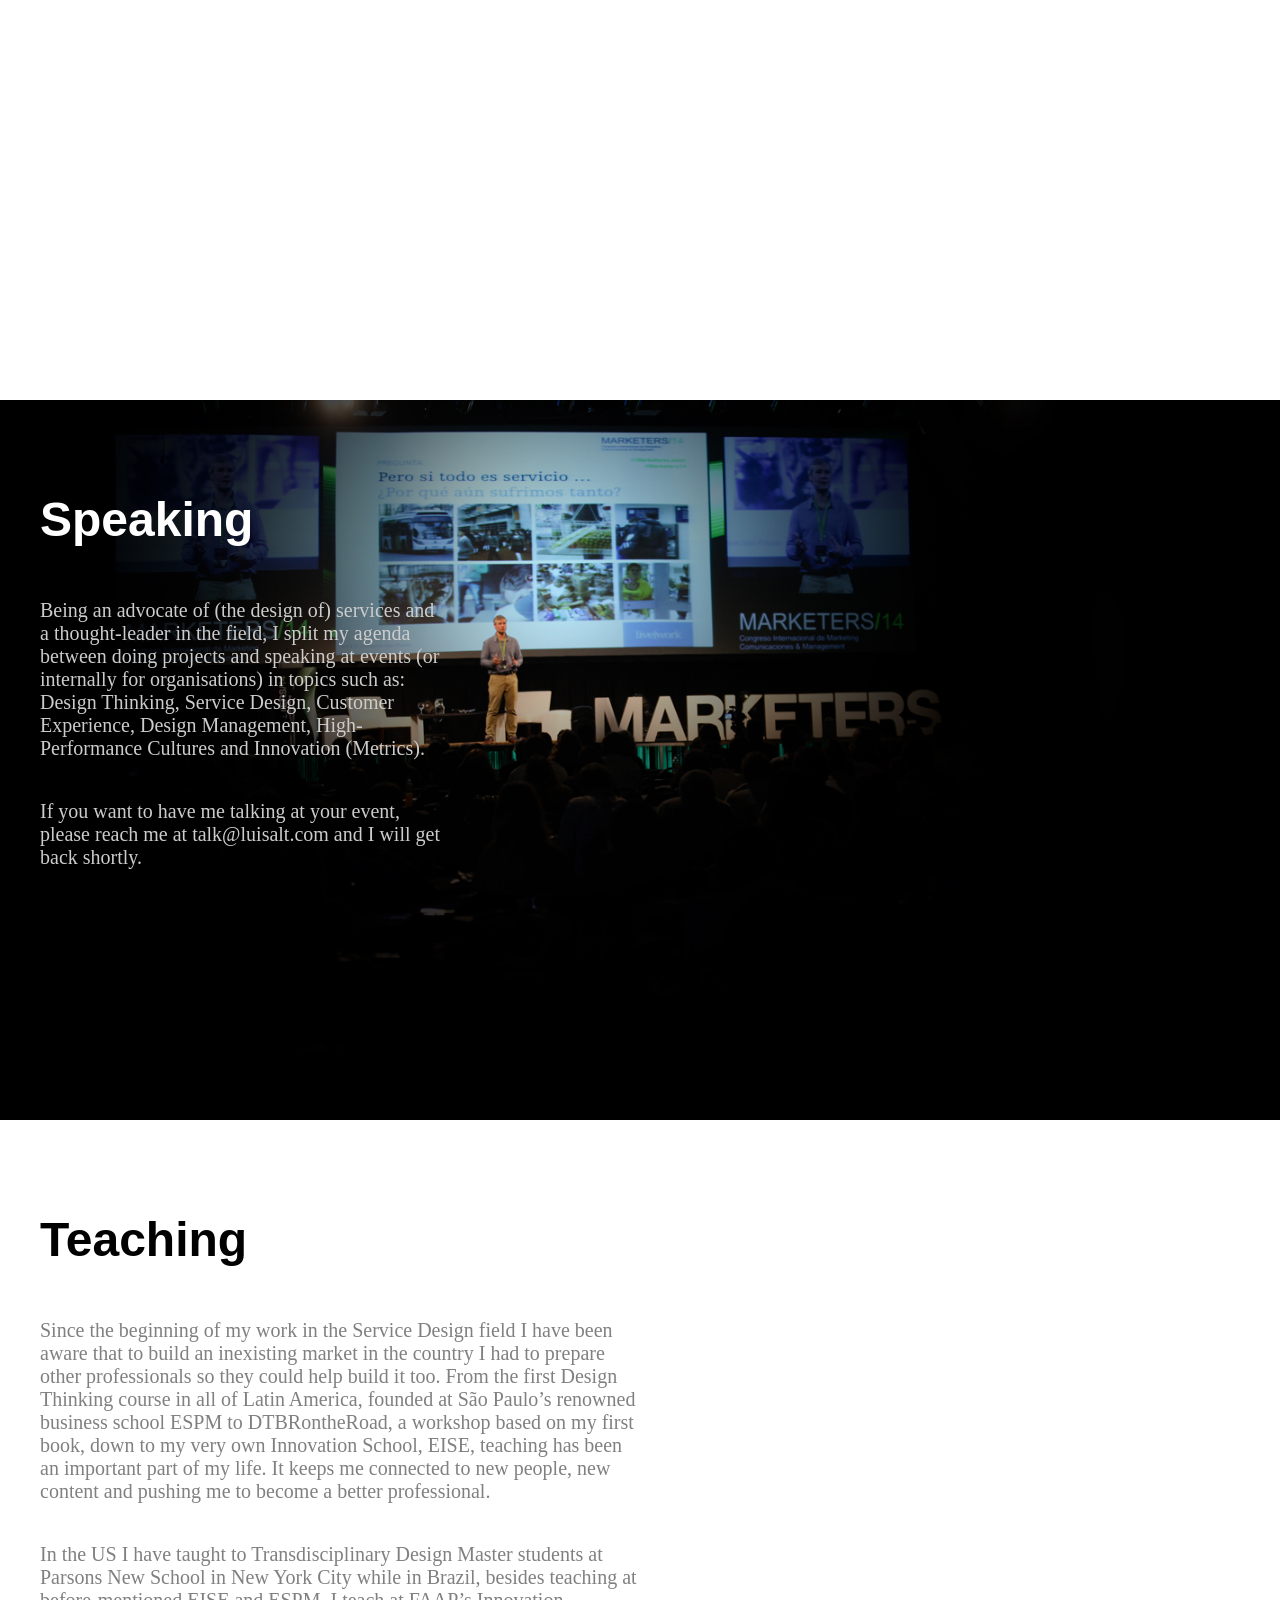
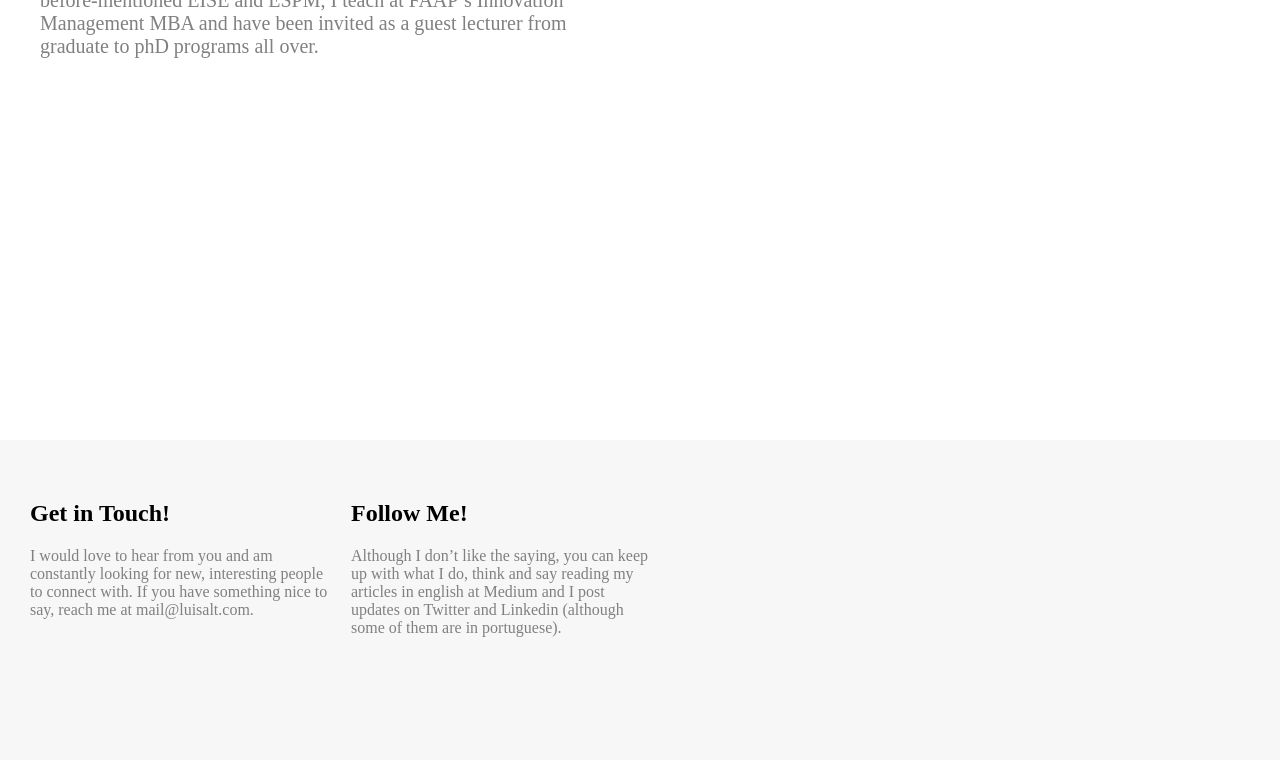
==== commit 626f1b31: "Changed to 640px wide." ====
--- a/index.html
+++ b/index.html
@@ -131,12 +131,12 @@
 	<div class="container-fluid contact">
 
 		<div class="colophon">
-			<h3>Get in Touch!</h3>
+			<h2>Get in Touch!</h2>
 			<p>I would love to hear from you and am constantly looking for new, interesting people to connect with. If you have something nice to say, reach me at mail@luisalt.com.</p>
 		</div>
 
 		<div class="colophon">
-			<h3>Follow Me!</h3>
+			<h2>Follow Me!</h2>
 			<p>Although I don’t like the saying, you can keep up with what I do, think and say reading my articles in english at Medium and I post updates on Twitter and Linkedin (although some of them are in portuguese).</p>
 		</div>
 
--- a/css/styles.css
+++ b/css/styles.css
@@ -326,75 +326,66 @@
     color: #00b0ff;
 }
 
-@media all and (min-width: 768px) {
+@media all and (max-width: 768px) {
     .hello { background-color: #171e26 url(../img/hello_small.png) no-repeat right bottom; }
-    .hello .container { width: 340px; }
-    .hello h1 { max-width: 340px; width: auto; padding: 0 20px; }
-    .hello p { max-width: 340px; width: auto; padding: 0 20px; }
-
-    .ventures .container { width: 340px; }
-    .ventures h1 { max-width: 340px; width: auto; padding: 0 20px; }
-    .ventures p { max-width: 340px; width: auto; padding: 0 20px; }
-    .ventures img { max-width: 340px; width: auto; padding: 0 20px; }
-
-    .livework .container { width: 340px; }
-    .livework h1 { max-width: 340px; width: auto; padding: 0 20px; }
-    .livework p { max-width: 340px; width: auto; padding: 0 20px; }
-    .livework img { max-width: 340px; width: auto; padding: 0 20px; }
-    .livework ul { max-width: 340px; width: auto; padding: 0 20px; }
-
-    .eise .container { width: 340px; }
-    .eise h1 { max-width: 340px; width: auto; padding: 0 20px; }
-    .eise h2 { max-width: 340px; width: auto; padding: 0 20px; }
-    .eise p { max-width: 340px; width: auto; padding: 0 20px; }
-
-    .dtbr .container { width: 340px; }
-    .dtbr h1 { max-width: 340px; width: auto; padding: 0 20px; }
-    .dtbr p { max-width: 340px; width: auto; padding: 0 20px; }
-
-    .servir-bem .container { width: 340px; }
-    .servir-bem h1 { max-width: 340px; width: auto; padding: 0 20px; }
-    .servir-bem p { max-width: 340px; width: auto; padding: 0 20px; }
-    
-    .speaking .container { width: 340px; }
-    .speaking h1 { max-width: 340px; width: auto; padding: 0 20px; }
-    .speaking p { max-width: 340px; width: auto; padding: 0 20px; }
-    .speaking ul { max-width: 340px; width: auto; padding: 0 20px; }
-
-    .teaching .container { width: 340px; }
-    .teaching h1 { max-width: 340px; width: auto; padding: 0 20px; }
-    .teaching p { max-width: 340px; width: auto; padding: 0 20px; }
-    .teaching img { max-width: 340px; width: auto; padding: 0 20px; }
-
-    .press .container { width: 340px; }
-    .press h1 { max-width: 340px; width: auto; padding: 0 20px; }
-    .press p { max-width: 340px; width: auto; padding: 0 20px; }
-    .press ul { max-width: 340px; width: auto; padding: 0 20px; }
-
-    .contact .container { width: 340px; }
-    .contact h3 { max-width: 340px; width: auto; padding: 0 20px; }
-    .contact p { max-width: 340px; width: auto; padding: 0 20px; }
-    
-    
-    
-    
-    
-    
-    
-    
-    
-    
-    
-    
-    
-    
-    
-    
-    
-    
-     
-
-    /* .hello .container .moral { margin-bottom: 80px; } */
+    .hello .container { width: 640px; }
+    .hello h1 { max-width: 500px; font-size:24px; width: 600px; padding: 0 20px; }
+    .hello p { max-width: 500px; width: 600px; padding: 0 20px; }
+    .ventures .container { width: 640px; }
+    .ventures h1 { max-width: 500px; font-size:24px; width: 600px; padding: 0 20px; }
+    .ventures p { max-width: 500px; width: 600px; padding: 0 20px; }
+    .ventures img { max-width: 500px; width: 600px; padding: 0 20px; }
+    .livework .container { width: 640px; }
+    .livework h1 { max-width: 500px; font-size:24px; width: 600px; padding: 0 20px; }
+    .livework p { max-width: 500px; width: 600px; padding: 0 20px; }
+    .livework img { max-width: 500px; size: auto; width: 600px; padding: 0 20px; }
+    .livework ul { max-width: 500px; width: 600px; padding: 0 20px; }
+    .eise .container { width: 640px; }
+    .eise h1 { max-width: 500px; font-size:24px; width: 600px; padding: 0 20px; }
+    .eise h2 { max-width: 500px; font-size:20px; width: 600px; padding: 0 20px; }
+    .eise p { max-width: 500px; width: 600px; padding: 0 20px; }
+    .eise img { max-width: 500px; size: auto; width: 600px; padding: 0 20px; }
+    .eise ul { max-width: 500px; width: 600px; padding: 0 20px; }
+    .dtbr .container { width: 640px; }
+    .dtbr h1 { max-width: 500px; font-size:24px; width: 600px; padding: 0 20px; }
+    .dtbr h2 { max-width: 500px; font-size:20px; width: 600px; padding: 0 20px; }
+    .dtbr p { max-width: 500px; width: 600px; padding: 0 20px; }
+    .dtbr img { max-width: 500px; size: auto; width: 600px; padding: 0 20px; }
+    .dtbr ul { max-width: 500px; width: 600px; padding: 0 20px; }
+    .servir-bem .container { width: 640px; }
+    .servir-bem h1 { max-width: 500px; font-size:24px; width: 600px; padding: 0 20px; }
+    .servir-bem h2 { max-width: 500px; font-size:20px; width: 600px; padding: 0 20px; }
+    .servir-bem p { max-width: 500px; width: 600px; padding: 0 20px; }
+    .servir-bem img { max-width: 500px; size: auto; width: 600px; padding: 0 20px; }
+    .servir-bem ul { max-width: 500px; width: 600px; padding: 0 20px; }
+    .speaking .container { width: 640px; }
+    .speaking h1 { max-width: 500px; font-size:24px; width: 600px; padding: 0 20px; }
+    .speaking h2 { max-width: 500px; font-size:20px; width: 600px; padding: 0 20px; }
+    .speaking p { max-width: 500px; width: 600px; padding: 0 20px; }
+    .speaking img { max-width: 500px; size: auto; width: 600px; padding: 0 20px; }
+    .speaking ul { max-width: 500px; width: 600px; padding: 0 20px; }
+    .teaching .container { width: 640px; }
+    .teaching h1 { max-width: 500px; font-size:24px; width: 600px; padding: 0 20px; }
+    .teaching h2 { max-width: 500px; font-size:20px; width: 600px; padding: 0 20px; }
+    .teaching p { max-width: 500px; width: 600px; padding: 0 20px; }
+    .teaching img { max-width: 500px; size: auto; width: 600px; padding: 0 20px; }
+    .teaching ul { max-width: 500px; width: 600px; padding: 0 20px; }
+    .press .container { width: 640px; }
+    .press h1 { max-width: 500px; font-size:24px; width: 600px; padding: 0 20px; }
+    .press h2 { max-width: 500px; font-size:20px; width: 600px; padding: 0 20px; }
+    .press p { max-width: 500px; width: 600px; padding: 0 20px; }
+    .press img { max-width: 500px; size: auto; width: 600px; padding: 0 20px; }
+    .press ul { max-width: 500px; width: 600px; padding: 0 20px; }
+    .contact .container { width: 640px; }
+    .contact h1 { max-width: 500px; font-size:24px; width: 600px; padding: 0 20px; }
+    .contact h2 { max-width: 500px; font-size:20px; width: 600px; padding: 0 20px; }
+    .contact p { max-width: 500px; width: 600px; padding: 0 20px; }
+    .contact img { max-width: 500px; size: auto; width: 600px; padding: 0 20px; }
+    .contact ul { max-width: 500px; width: 600px; padding: 0 20px; }
+
+}
+
+/* .hello .container .moral { margin-bottom: 80px; } */
 
 
 /*
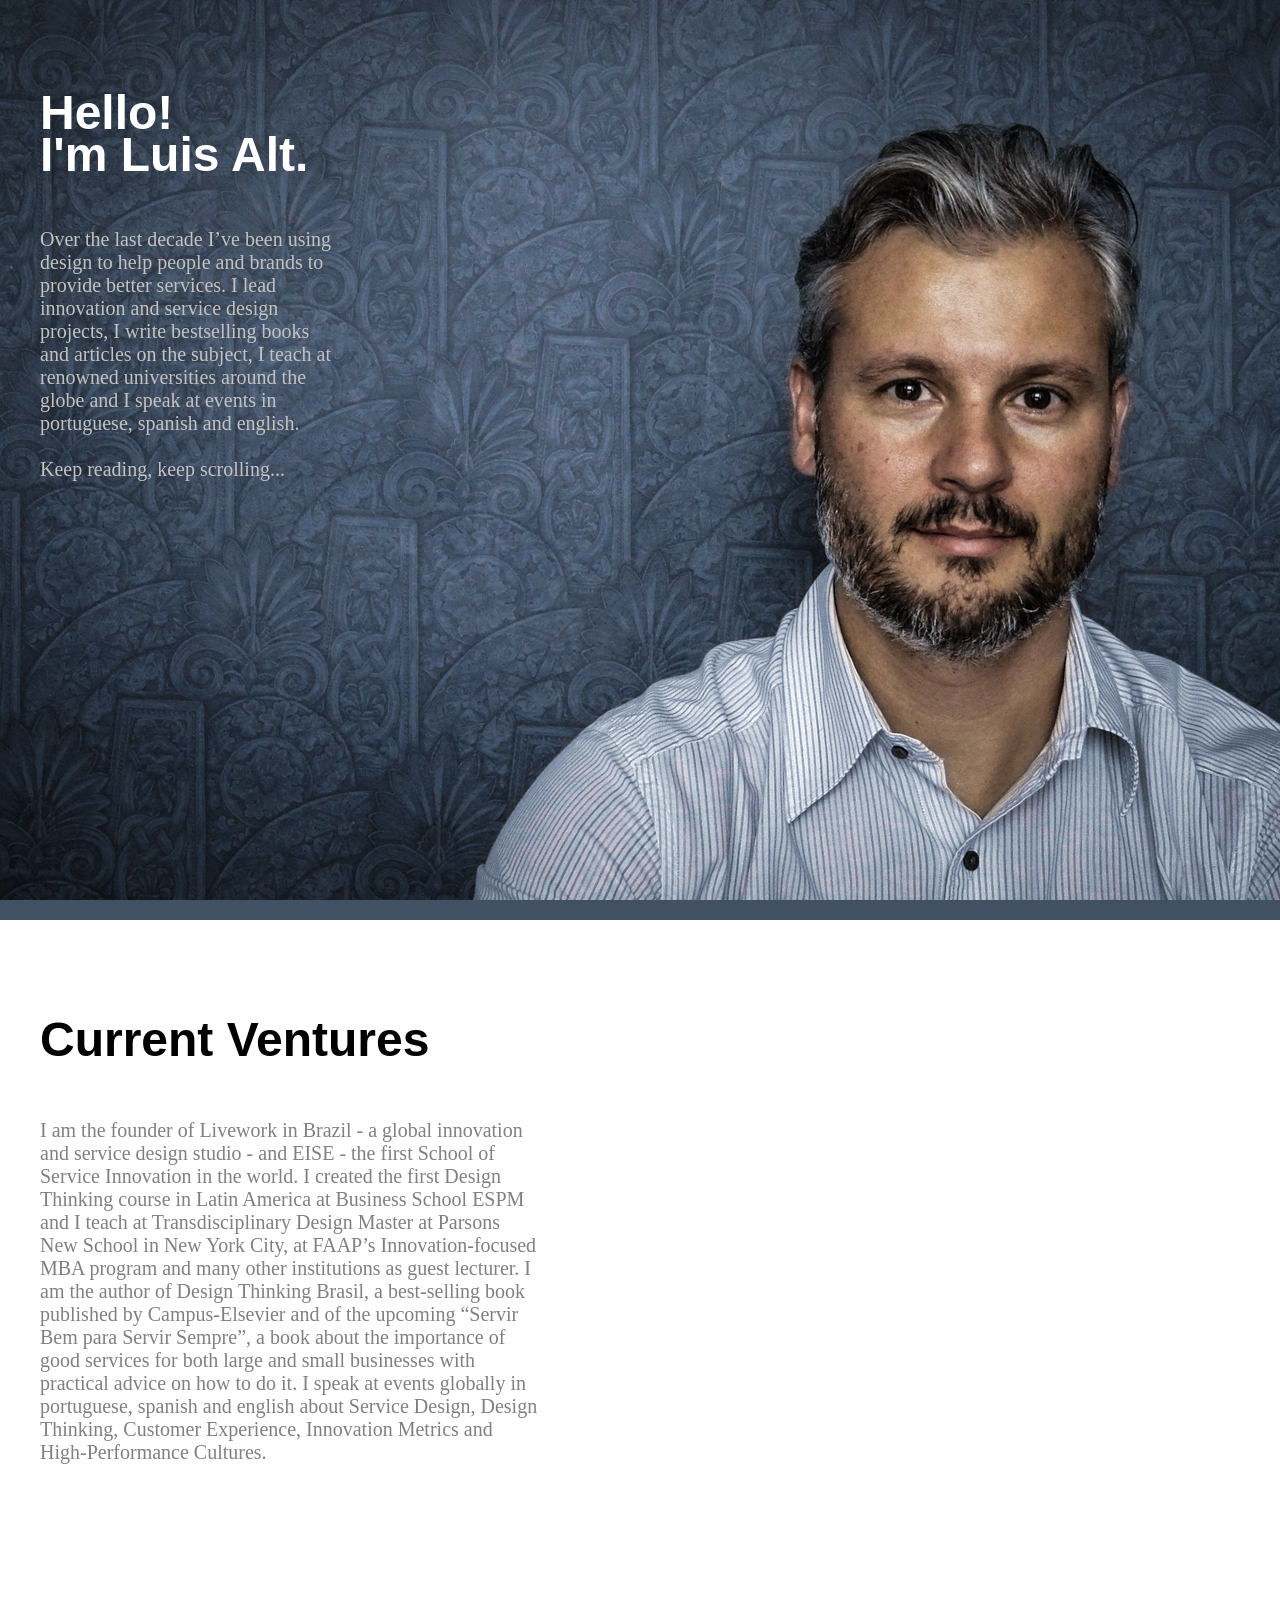
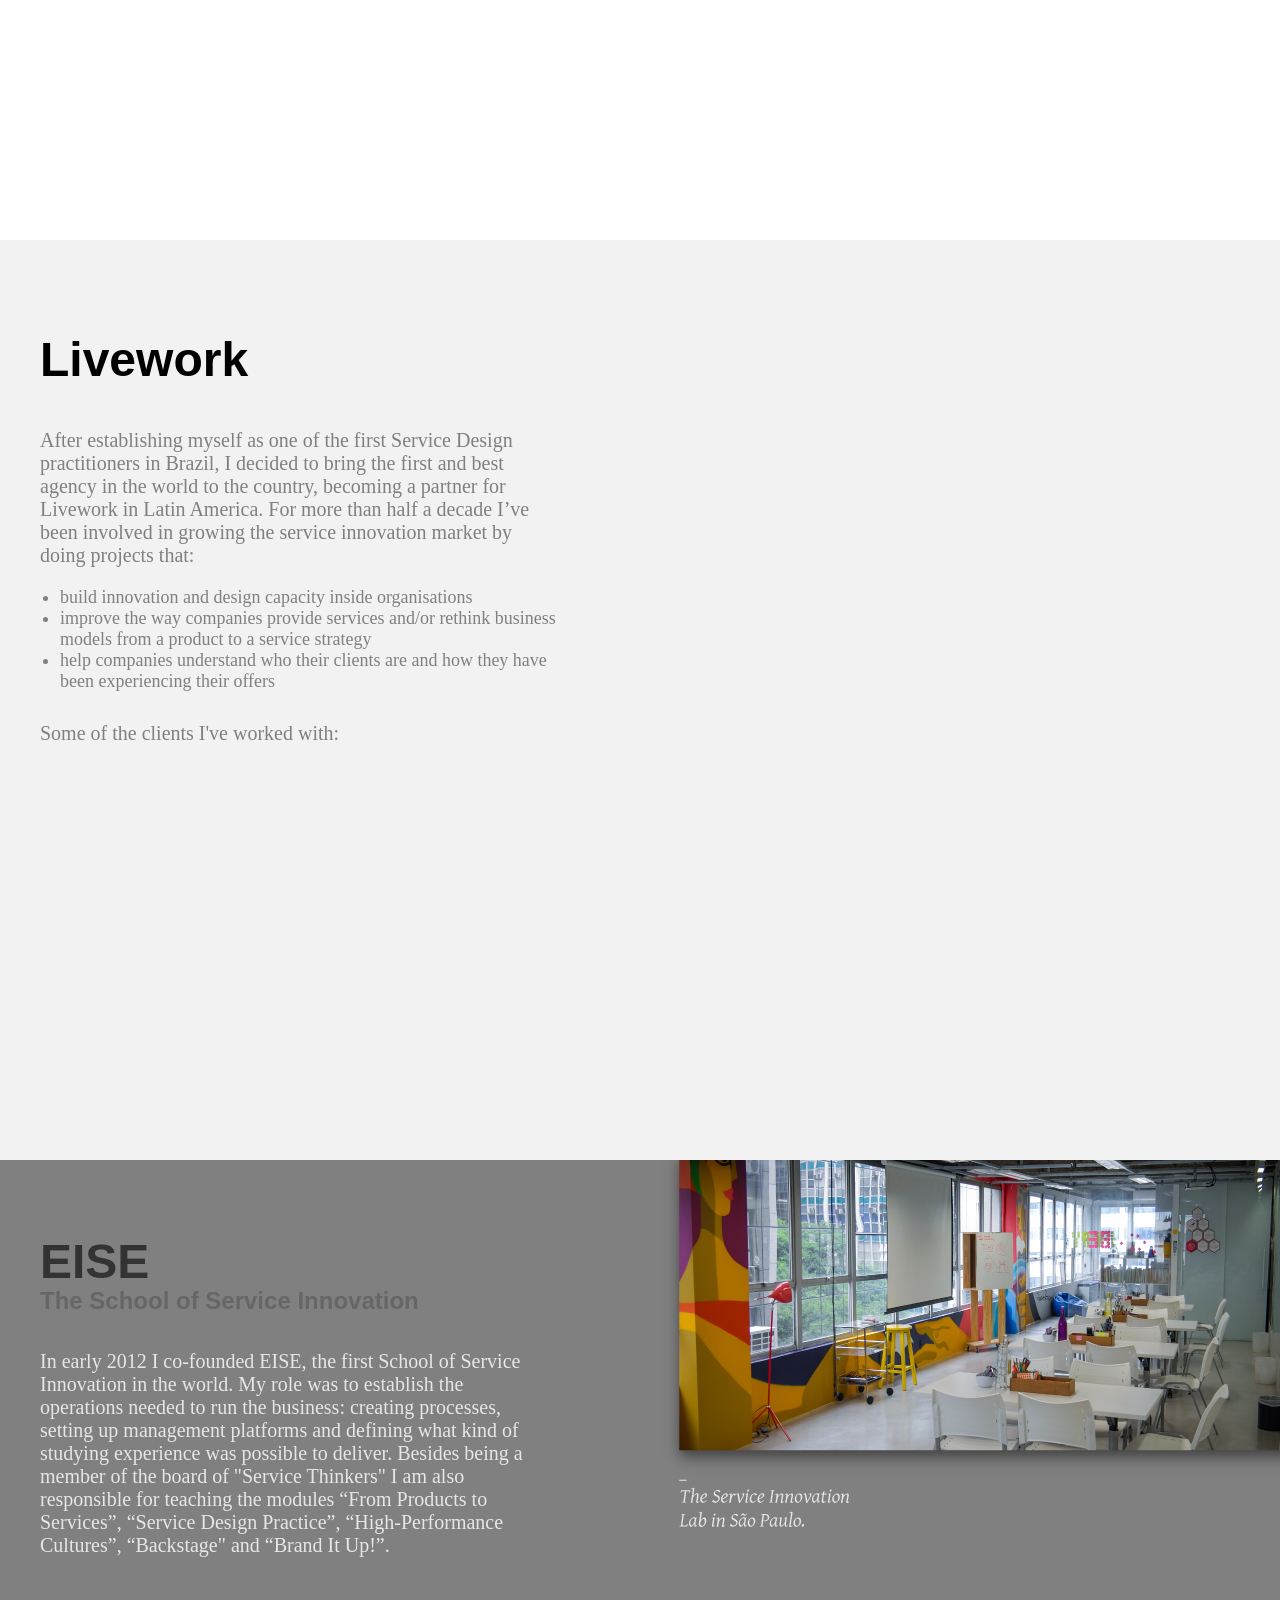
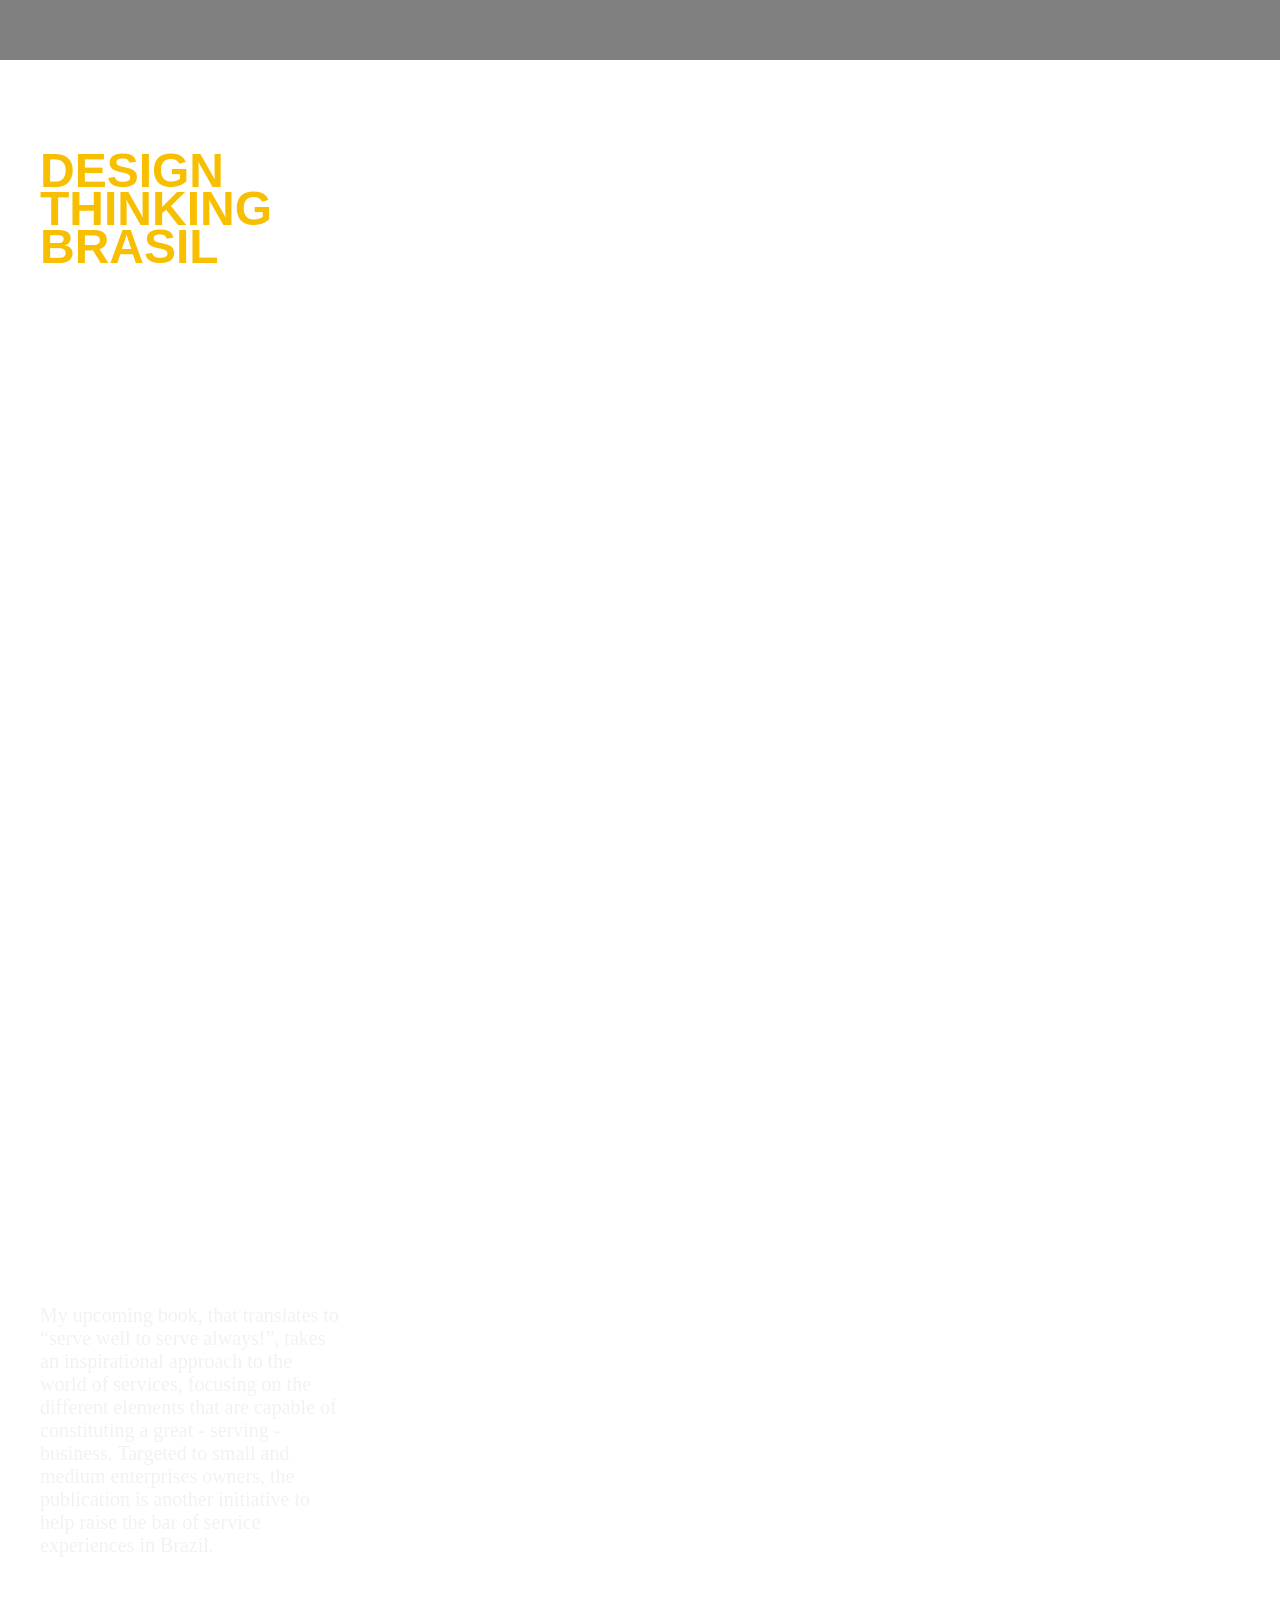
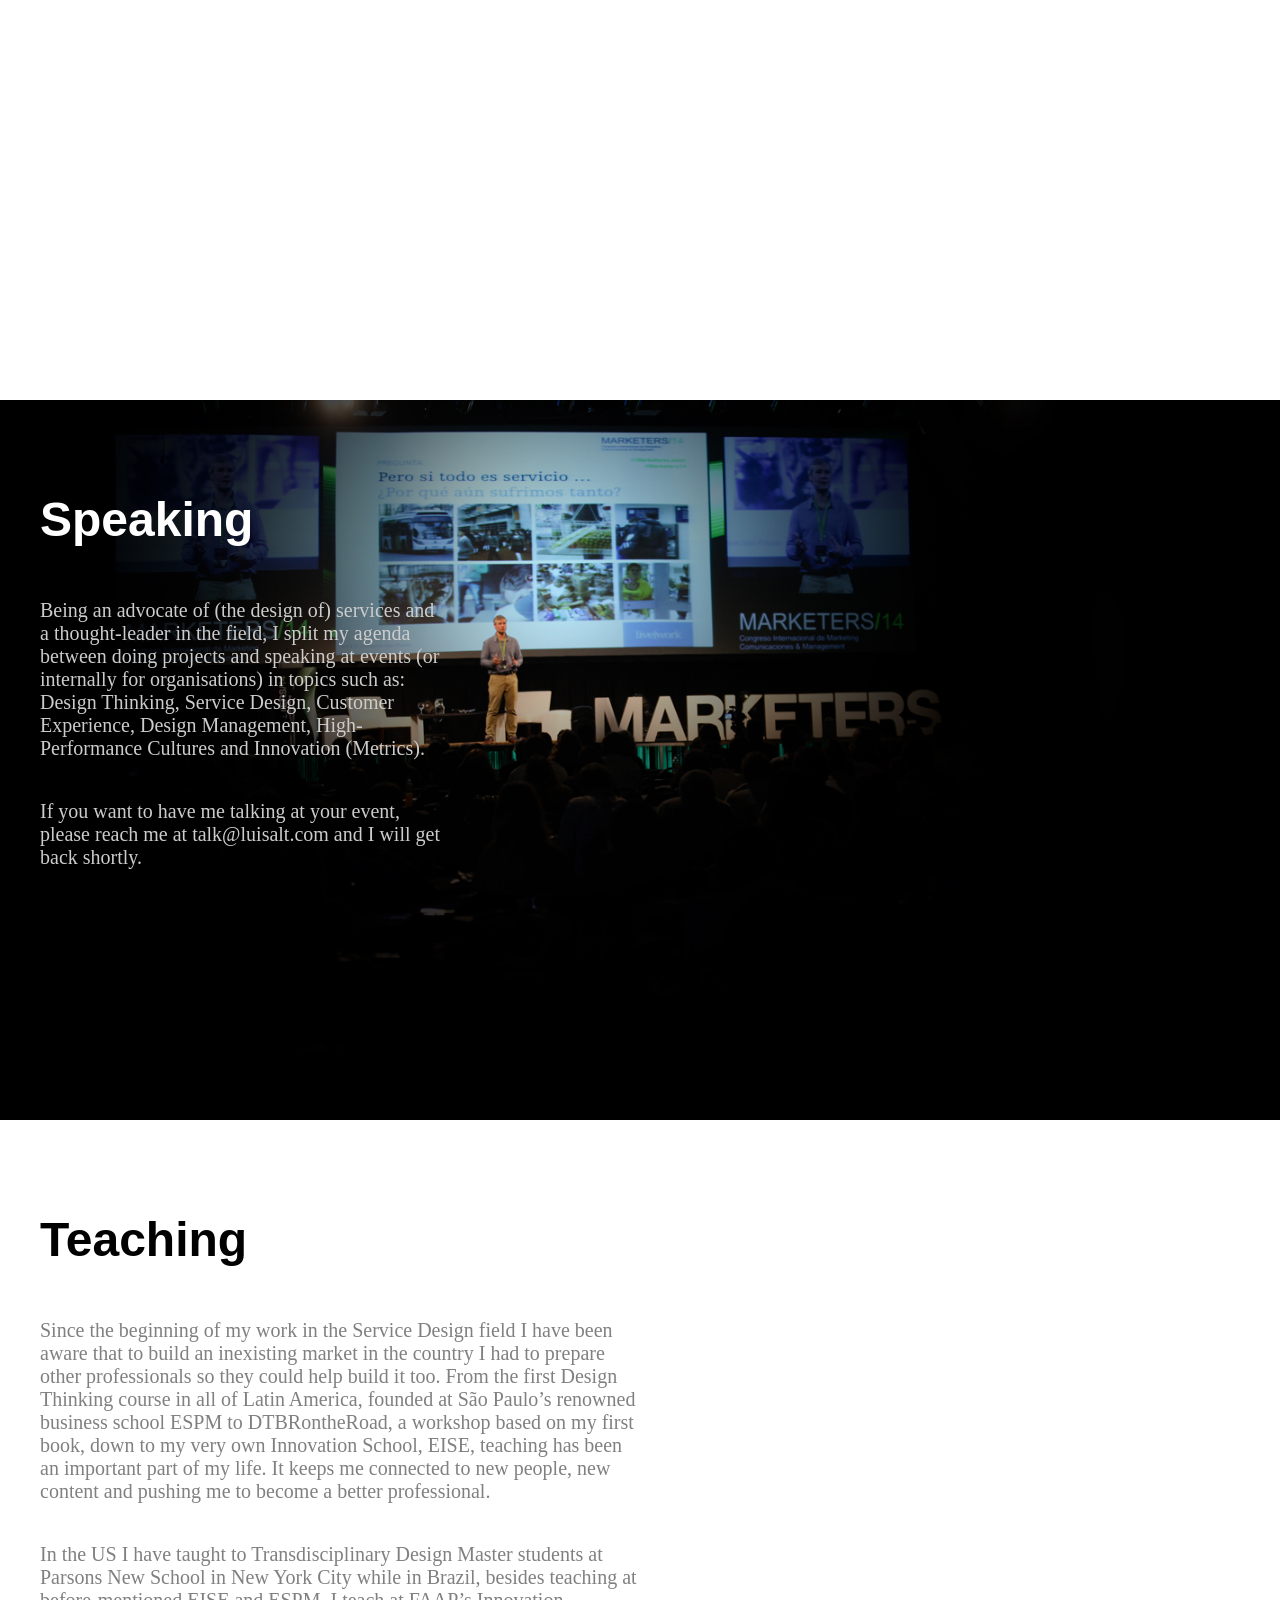
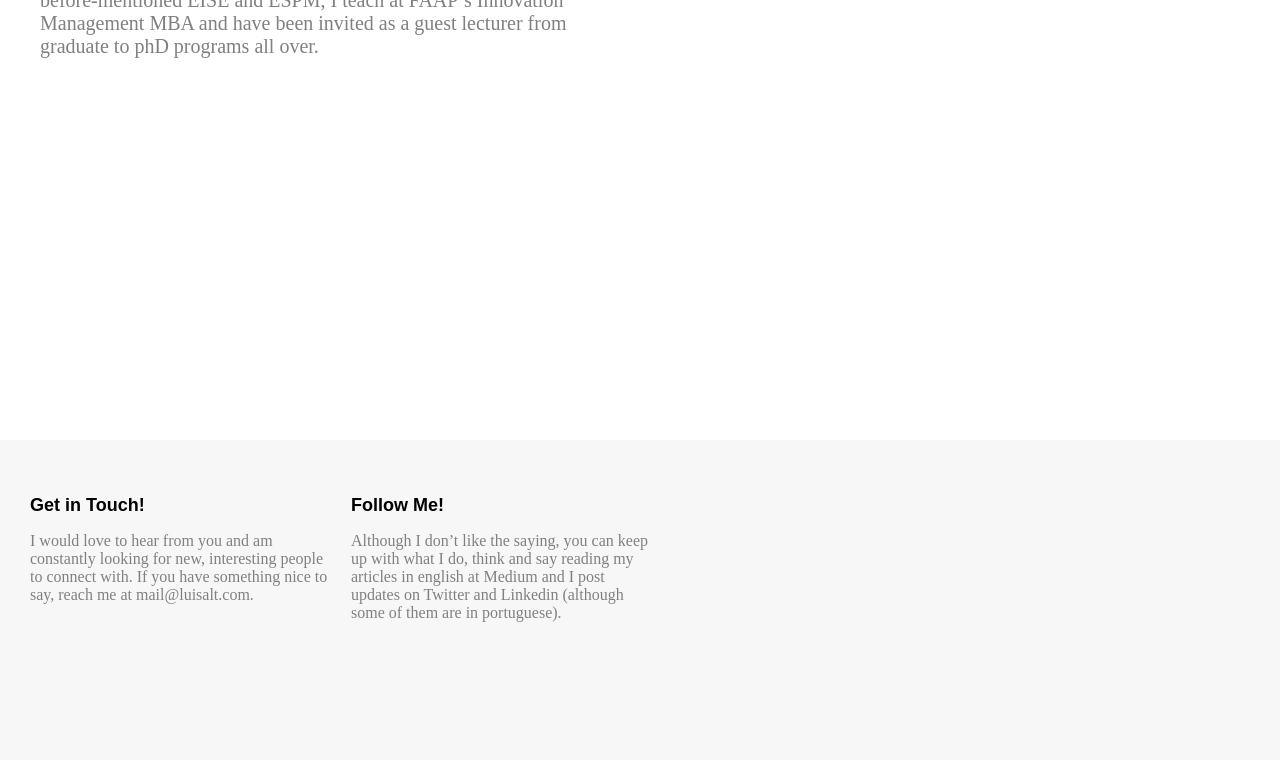
==== commit 568a3cc1: "Removed "container-fluid" from classes." ====
--- a/index.html
+++ b/index.html
@@ -32,14 +32,14 @@
 -->
 	<div class="main">
 	
-		<div class="container-fluid hello">
+		<div class="hello">
 			<div class="container">
 			<h1>Hello!</br>I'm Luis Alt.</h1>
 			<p>Over the last decade I’ve been using design to help people and brands to provide better services. I lead innovation and service design projects, I write bestselling books and articles on the subject, I teach at renowned universities around the globe and I speak at events in portuguese, spanish and english.</br></br>Keep reading, keep scrolling...</p>
 			</div>
 		</div>
 
-		<div class="container-fluid ventures">
+		<div class="ventures">
 			<div class="container">
 			<h1>Current Ventures</h1>
 			<p>I am the founder of Livework in Brazil - a global innovation and service design studio - and EISE - the first School of Service Innovation in the world. I created the first Design Thinking course in Latin America at Business School ESPM and I teach at Transdisciplinary Design Master at Parsons New School in New York City, at FAAP’s Innovation-focused MBA program and many other institutions as guest lecturer. I am the author of Design Thinking Brasil, a best-selling book published by Campus-Elsevier and of the upcoming “Servir Bem para Servir Sempre”, a book about the importance of good services for both large and small businesses with practical advice on how to do it. I speak at events globally in portuguese, spanish and english about Service Design, Design Thinking, Customer Experience, Innovation Metrics and High-Performance Cultures. </p>
@@ -48,7 +48,7 @@
 			</div>
 		</div>
 
-		<div class="container-fluid livework">
+		<div class="livework">
 			<div class="container">
 			<h1>Livework</h1>
 			<p>After establishing myself as one of the first Service Design practitioners in Brazil, I decided to bring the first and best agency in the world to the country, becoming a partner for Livework in Latin America. For more than half a decade I’ve been involved in growing the service innovation market by doing projects that:
@@ -63,7 +63,7 @@
 			</div>
 		</div>
 
-		<div class="container-fluid eise">
+		<div class="eise">
 			<div class="container">
 			<h1>EISE</h1>
 			<h2>The School of Service Innovation</h2>
@@ -71,21 +71,21 @@
 			</div>
 		</div>
 
-		<div class="container-fluid dtbr">
+		<div class="dtbr">
 			<div class="container">
 			<h1>Design</br>Thinking</br>Brasil</h1>
 			<p>Published in late 2011, this book was the first national publication about Design Thinking and quickly became a best-seller in the country. Written with Tenny Pinheiro, it shows readers how empathy, collaboration and experimentation can have a great impact on people, business and societies with local cases and a how-to approach.</p>
 			</div>
 		</div>
 
-		<div class="container-fluid servir-bem">
+		<div class="servir-bem">
 			<div class="container">
 			<h1>Servir bem p/</br>servir sempre!</h1>
 			<p>My upcoming book, that translates to “serve well to serve always!”, takes an inspirational approach to the world of services, focusing on the different elements that are capable of constituting a great - serving - business. Targeted to small and medium enterprises owners, the publication is another initiative to help raise the bar of service experiences in Brazil.</p>
 			</div>
 		</div>
 
-		<div class="container-fluid speaking">
+		<div class="speaking">
 			<div class="container">
 			<h1>Speaking</h1>
 			<p>Being an advocate of (the design of) services and a thought-leader in the field, I split my agenda between doing projects and speaking at events (or internally for organisations) in topics such as: Design Thinking, Service Design, Customer Experience, Design Management, High-Performance Cultures and Innovation (Metrics). </p>
@@ -100,7 +100,7 @@
 		
 		</div>
 
-		<div class="container-fluid teaching">
+		<div class="teaching">
 			
 			<div class="container">
 			<h1>Teaching</h1>
@@ -128,7 +128,7 @@
 
 	</div>
 
-	<div class="container-fluid contact">
+	<div class="contact">
 
 		<div class="colophon">
 			<h2>Get in Touch!</h2>
--- a/css/styles.css
+++ b/css/styles.css
@@ -311,7 +311,7 @@
     margin: 0 7px 30px 10px; 
 }
 
-.contact h3{
+.contact h2{
     font-family: 'Open Sans', sans-serif;
     font-size: 18px;
     font-weight: bold;
@@ -329,59 +329,77 @@
 @media all and (max-width: 768px) {
     .hello { background-color: #171e26 url(../img/hello_small.png) no-repeat right bottom; }
     .hello .container { width: 640px; }
-    .hello h1 { max-width: 500px; font-size:24px; width: 600px; padding: 0 20px; }
-    .hello p { max-width: 500px; width: 600px; padding: 0 20px; }
+    .hello h1 { max-width: 300px; font-size:24px; width: 600px; padding: 0 20px; }
+    .hello p { max-width: 300px; width: 600px; padding: 0 20px; }
+    .hello a { max-width: 300px; width: 600px; padding: 0 20px; }
     .ventures .container { width: 640px; }
-    .ventures h1 { max-width: 500px; font-size:24px; width: 600px; padding: 0 20px; }
-    .ventures p { max-width: 500px; width: 600px; padding: 0 20px; }
-    .ventures img { max-width: 500px; width: 600px; padding: 0 20px; }
+    .ventures h1 { max-width: 300px; font-size:24px; width: 600px; padding: 0 20px; }
+    .ventures p { max-width: 300px; width: 600px; padding: 0 20px; }
+    .ventures img { max-width: 300px; width: 600px; padding: 0 20px; }
+    .ventures a { max-width: 300px; width: 600px; padding: 0 20px; }
     .livework .container { width: 640px; }
-    .livework h1 { max-width: 500px; font-size:24px; width: 600px; padding: 0 20px; }
-    .livework p { max-width: 500px; width: 600px; padding: 0 20px; }
-    .livework img { max-width: 500px; size: auto; width: 600px; padding: 0 20px; }
-    .livework ul { max-width: 500px; width: 600px; padding: 0 20px; }
+    .livework h1 { max-width: 300px; font-size:24px; width: 600px; padding: 0 20px; }
+    .livework p { max-width: 300px; width: 600px; padding: 0 20px; }
+    .livework img { max-width: 300px; size: auto; width: 600px; padding: 0 20px; }
+    .livework ul { max-width: 300px; width: 600px; padding: 0 20px; }
+    .livework li { max-width: 300px; width: 600px; padding: 0 20px; }
+    .livework a { max-width: 300px; width: 600px; padding: 0 20px; }
     .eise .container { width: 640px; }
-    .eise h1 { max-width: 500px; font-size:24px; width: 600px; padding: 0 20px; }
-    .eise h2 { max-width: 500px; font-size:20px; width: 600px; padding: 0 20px; }
-    .eise p { max-width: 500px; width: 600px; padding: 0 20px; }
-    .eise img { max-width: 500px; size: auto; width: 600px; padding: 0 20px; }
-    .eise ul { max-width: 500px; width: 600px; padding: 0 20px; }
+    .eise h1 { max-width: 300px; font-size:24px; width: 600px; padding: 0 20px; }
+    .eise h2 { max-width: 300px; font-size:20px; width: 600px; padding: 0 20px; }
+    .eise p { max-width: 300px; width: 600px; padding: 0 20px; }
+    .eise img { max-width: 300px; size: auto; width: 600px; padding: 0 20px; }
+    .eise ul { max-width: 300px; width: 600px; padding: 0 20px; }
+    .eise li { max-width: 300px; width: 600px; padding: 0 20px; }
+    .eise a { max-width: 300px; width: 600px; padding: 0 20px; }
     .dtbr .container { width: 640px; }
-    .dtbr h1 { max-width: 500px; font-size:24px; width: 600px; padding: 0 20px; }
-    .dtbr h2 { max-width: 500px; font-size:20px; width: 600px; padding: 0 20px; }
-    .dtbr p { max-width: 500px; width: 600px; padding: 0 20px; }
-    .dtbr img { max-width: 500px; size: auto; width: 600px; padding: 0 20px; }
-    .dtbr ul { max-width: 500px; width: 600px; padding: 0 20px; }
+    .dtbr h1 { max-width: 300px; font-size:24px; width: 600px; padding: 0 20px; }
+    .dtbr h2 { max-width: 300px; font-size:20px; width: 600px; padding: 0 20px; }
+    .dtbr p { max-width: 300px; width: 600px; padding: 0 20px; }
+    .dtbr img { max-width: 300px; size: auto; width: 600px; padding: 0 20px; }
+    .dtbr ul { max-width: 300px; width: 600px; padding: 0 20px; }
+    .dtbr li { max-width: 300px; width: 600px; padding: 0 20px; }
+    .dtbr a { max-width: 300px; width: 600px; padding: 0 20px; }
     .servir-bem .container { width: 640px; }
-    .servir-bem h1 { max-width: 500px; font-size:24px; width: 600px; padding: 0 20px; }
-    .servir-bem h2 { max-width: 500px; font-size:20px; width: 600px; padding: 0 20px; }
-    .servir-bem p { max-width: 500px; width: 600px; padding: 0 20px; }
-    .servir-bem img { max-width: 500px; size: auto; width: 600px; padding: 0 20px; }
-    .servir-bem ul { max-width: 500px; width: 600px; padding: 0 20px; }
+    .servir-bem h1 { max-width: 300px; font-size:24px; width: 600px; padding: 0 20px; }
+    .servir-bem h2 { max-width: 300px; font-size:20px; width: 600px; padding: 0 20px; }
+    .servir-bem p { max-width: 300px; width: 600px; padding: 0 20px; }
+    .servir-bem img { max-width: 300px; size: auto; width: 600px; padding: 0 20px; }
+    .servir-bem ul { max-width: 300px; width: 600px; padding: 0 20px; }
+    .servir-bem li { max-width: 300px; width: 600px; padding: 0 20px; }
+    .servir-bem a { max-width: 300px; width: 600px; padding: 0 20px; }
     .speaking .container { width: 640px; }
-    .speaking h1 { max-width: 500px; font-size:24px; width: 600px; padding: 0 20px; }
-    .speaking h2 { max-width: 500px; font-size:20px; width: 600px; padding: 0 20px; }
-    .speaking p { max-width: 500px; width: 600px; padding: 0 20px; }
-    .speaking img { max-width: 500px; size: auto; width: 600px; padding: 0 20px; }
-    .speaking ul { max-width: 500px; width: 600px; padding: 0 20px; }
+    .speaking h1 { max-width: 300px; font-size:24px; width: 600px; padding: 0 20px; }
+    .speaking h2 { max-width: 300px; font-size:20px; width: 600px; padding: 0 20px; }
+    .speaking p { max-width: 300px; width: 600px; padding: 0 20px; }
+    .speaking img { max-width: 300px; size: auto; width: 600px; padding: 0 20px; }
+    .speaking ul { max-width: 300px; width: 600px; padding: 0 20px; }
+    .speaking li { max-width: 300px; width: 600px; padding: 0 20px; }
+    .speaking a { max-width: 300px; width: 600px; padding: 0 20px; }
     .teaching .container { width: 640px; }
-    .teaching h1 { max-width: 500px; font-size:24px; width: 600px; padding: 0 20px; }
-    .teaching h2 { max-width: 500px; font-size:20px; width: 600px; padding: 0 20px; }
-    .teaching p { max-width: 500px; width: 600px; padding: 0 20px; }
-    .teaching img { max-width: 500px; size: auto; width: 600px; padding: 0 20px; }
-    .teaching ul { max-width: 500px; width: 600px; padding: 0 20px; }
+    .teaching h1 { max-width: 300px; font-size:24px; width: 600px; padding: 0 20px; }
+    .teaching h2 { max-width: 300px; font-size:20px; width: 600px; padding: 0 20px; }
+    .teaching p { max-width: 300px; width: 600px; padding: 0 20px; }
+    .teaching img { max-width: 300px; size: auto; width: 600px; padding: 0 20px; }
+    .teaching ul { max-width: 300px; width: 600px; padding: 0 20px; }
+    .teaching li { max-width: 300px; width: 600px; padding: 0 20px; }
+    .teaching a { max-width: 300px; width: 600px; padding: 0 20px; }
     .press .container { width: 640px; }
-    .press h1 { max-width: 500px; font-size:24px; width: 600px; padding: 0 20px; }
-    .press h2 { max-width: 500px; font-size:20px; width: 600px; padding: 0 20px; }
-    .press p { max-width: 500px; width: 600px; padding: 0 20px; }
-    .press img { max-width: 500px; size: auto; width: 600px; padding: 0 20px; }
-    .press ul { max-width: 500px; width: 600px; padding: 0 20px; }
+    .press h1 { max-width: 300px; font-size:24px; width: 600px; padding: 0 20px; }
+    .press h2 { max-width: 300px; font-size:20px; width: 600px; padding: 0 20px; }
+    .press p { max-width: 300px; width: 600px; padding: 0 20px; }
+    .press img { max-width: 300px; size: auto; width: 600px; padding: 0 20px; }
+    .press ul { max-width: 300px; width: 600px; padding: 0 20px; }
+    .press li { max-width: 300px; width: 600px; padding: 0 20px; }
+    .press a { max-width: 300px; width: 600px; padding: 0 20px; }
     .contact .container { width: 640px; }
-    .contact h1 { max-width: 500px; font-size:24px; width: 600px; padding: 0 20px; }
-    .contact h2 { max-width: 500px; font-size:20px; width: 600px; padding: 0 20px; }
-    .contact p { max-width: 500px; width: 600px; padding: 0 20px; }
-    .contact img { max-width: 500px; size: auto; width: 600px; padding: 0 20px; }
-    .contact ul { max-width: 500px; width: 600px; padding: 0 20px; }
+    .contact h1 { max-width: 300px; font-size:24px; width: 600px; padding: 0 20px; }
+    .contact h2 { max-width: 300px; font-size:20px; width: 600px; padding: 0 20px; }
+    .contact p { max-width: 300px; width: 600px; padding: 0 20px; }
+    .contact img { max-width: 300px; size: auto; width: 600px; padding: 0 20px; }
+    .contact ul { max-width: 300px; width: 600px; padding: 0 20px; }
+    .contact li { max-width: 300px; width: 600px; padding: 0 20px; }
+    .contact a { max-width: 300px; width: 600px; padding: 0 20px; }
 
 }
 
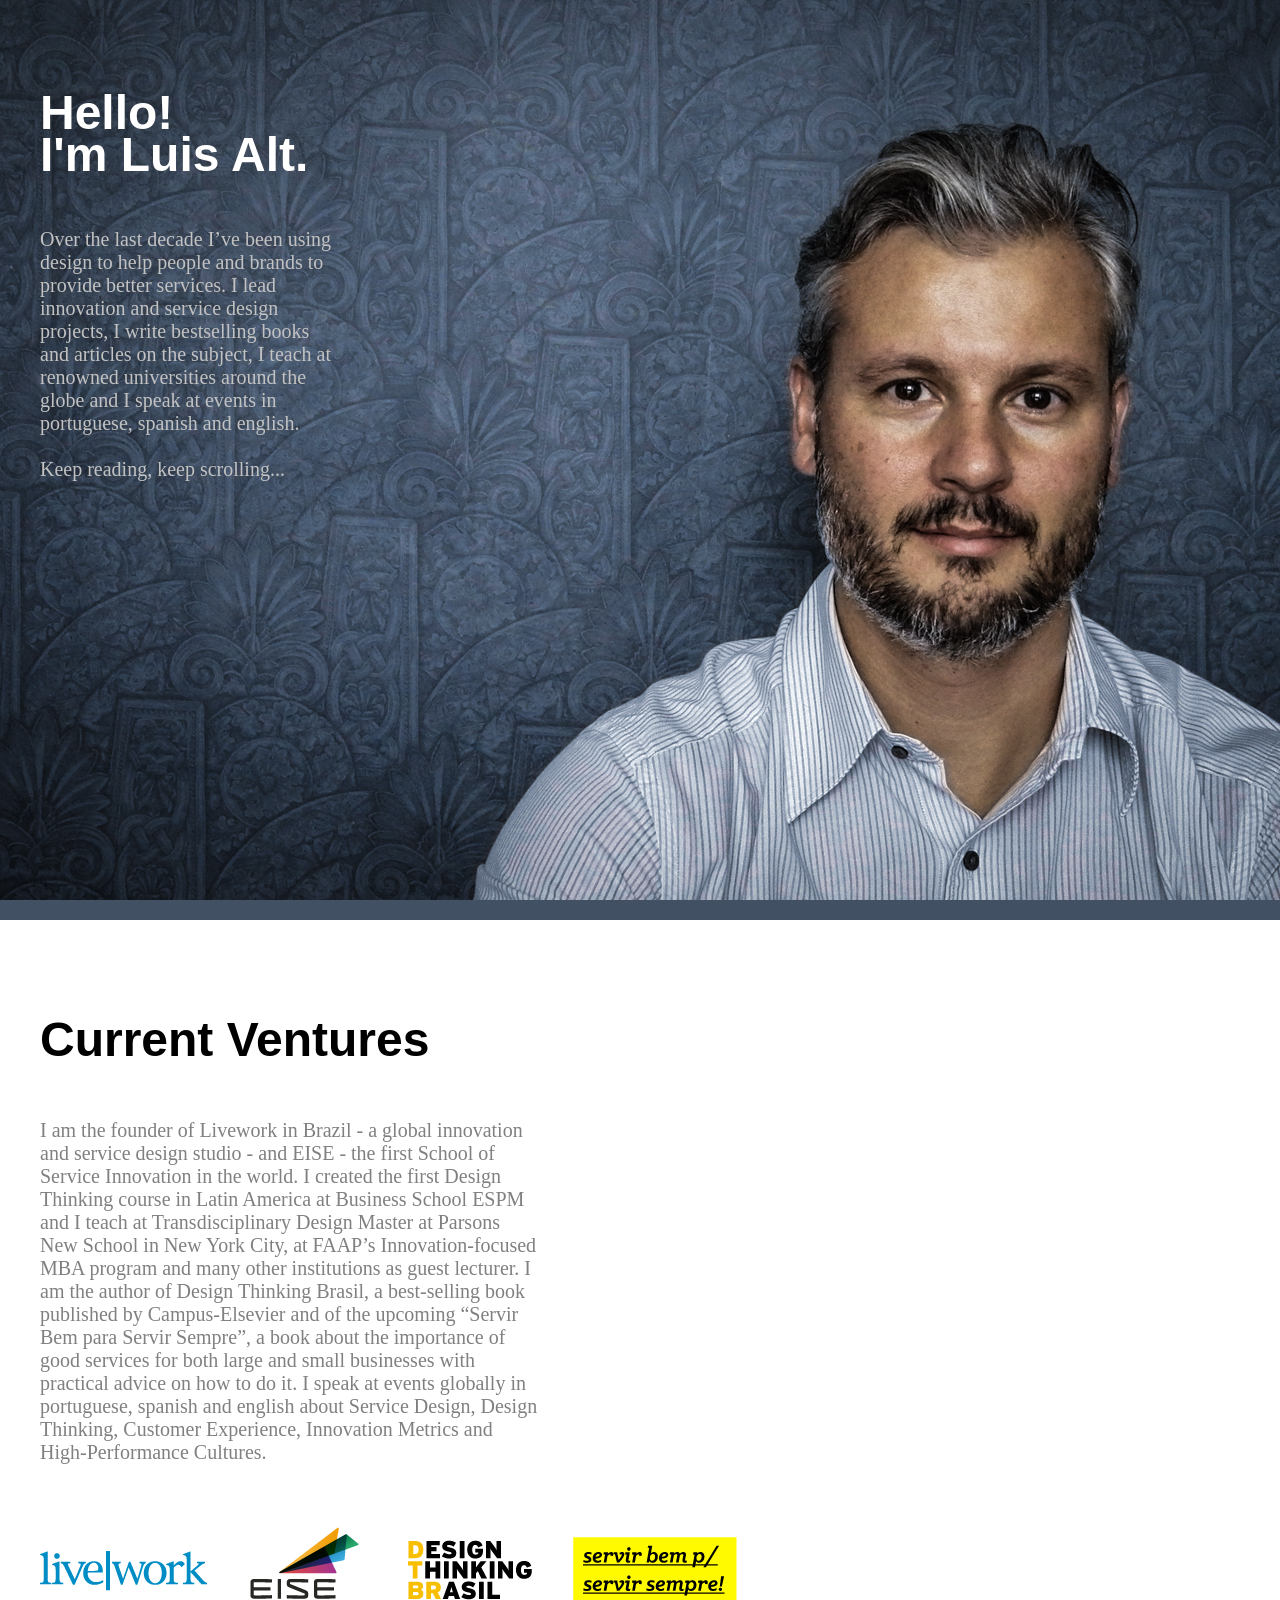
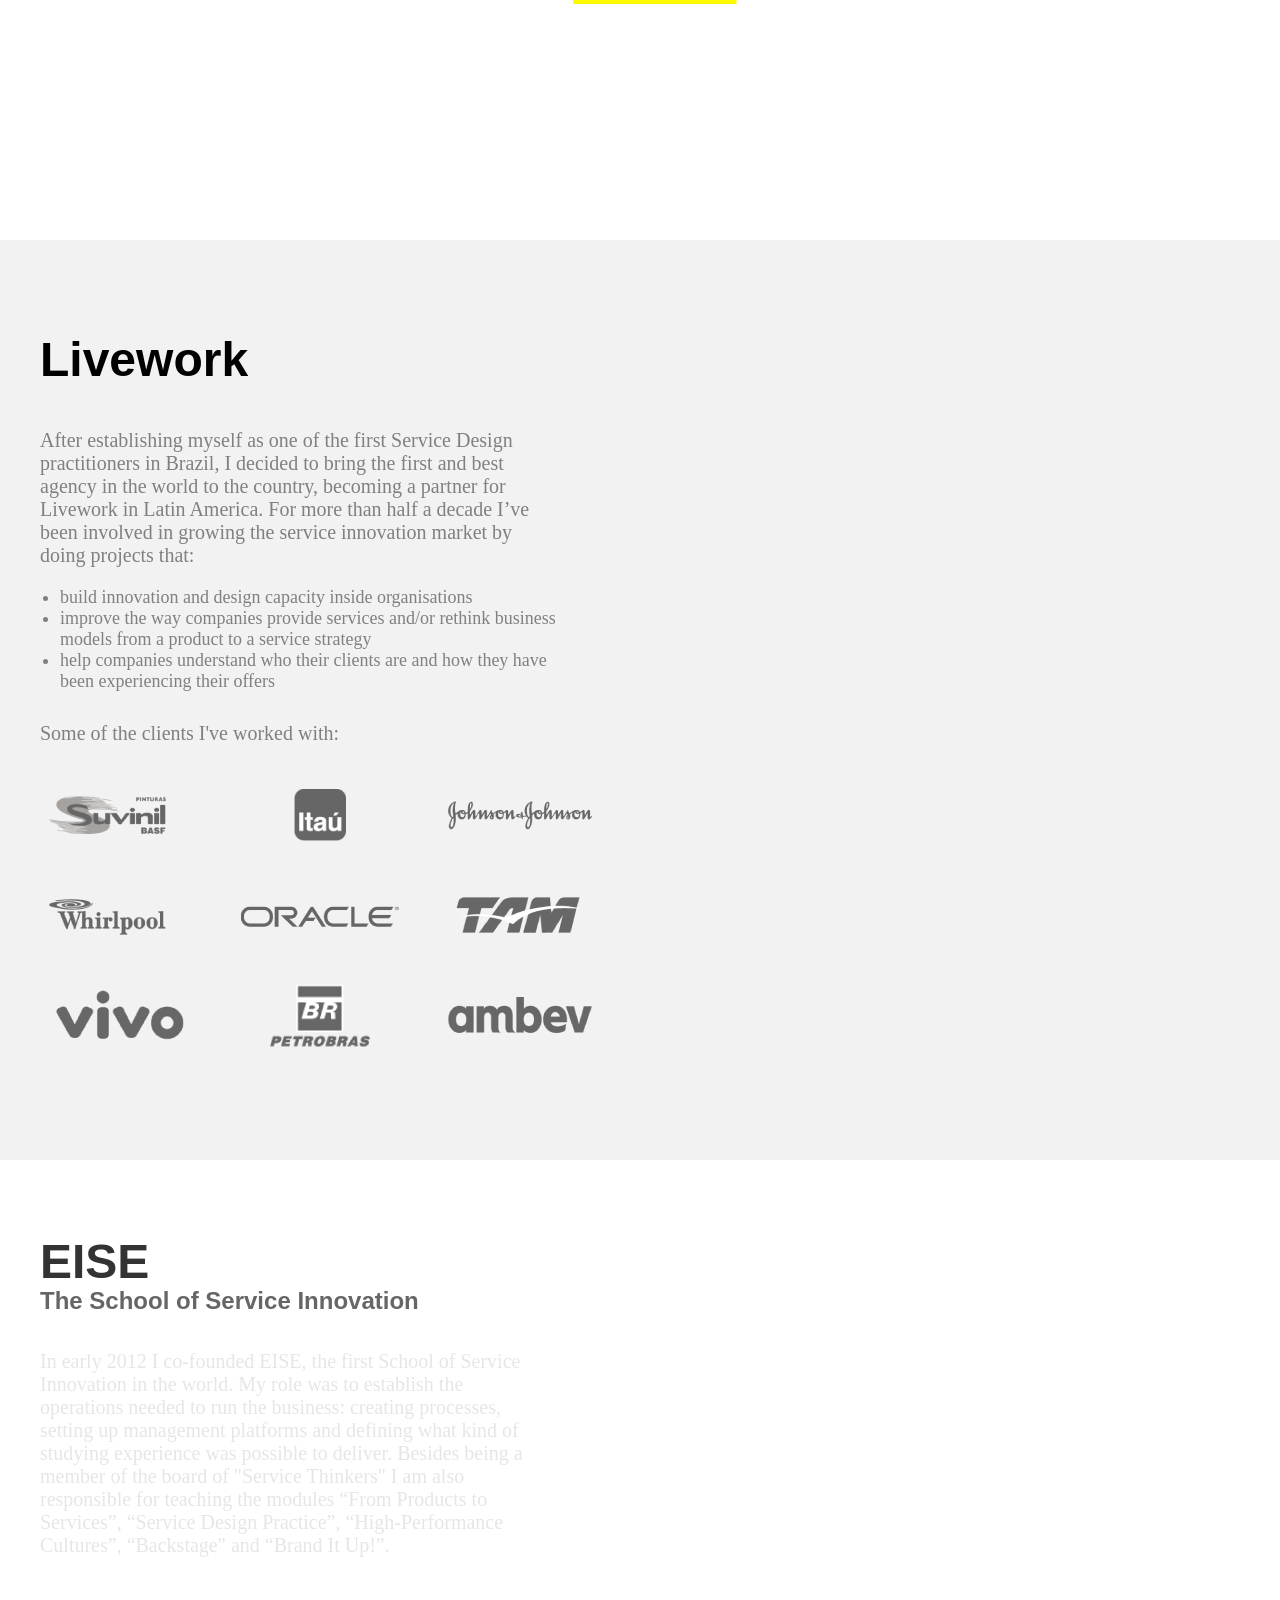
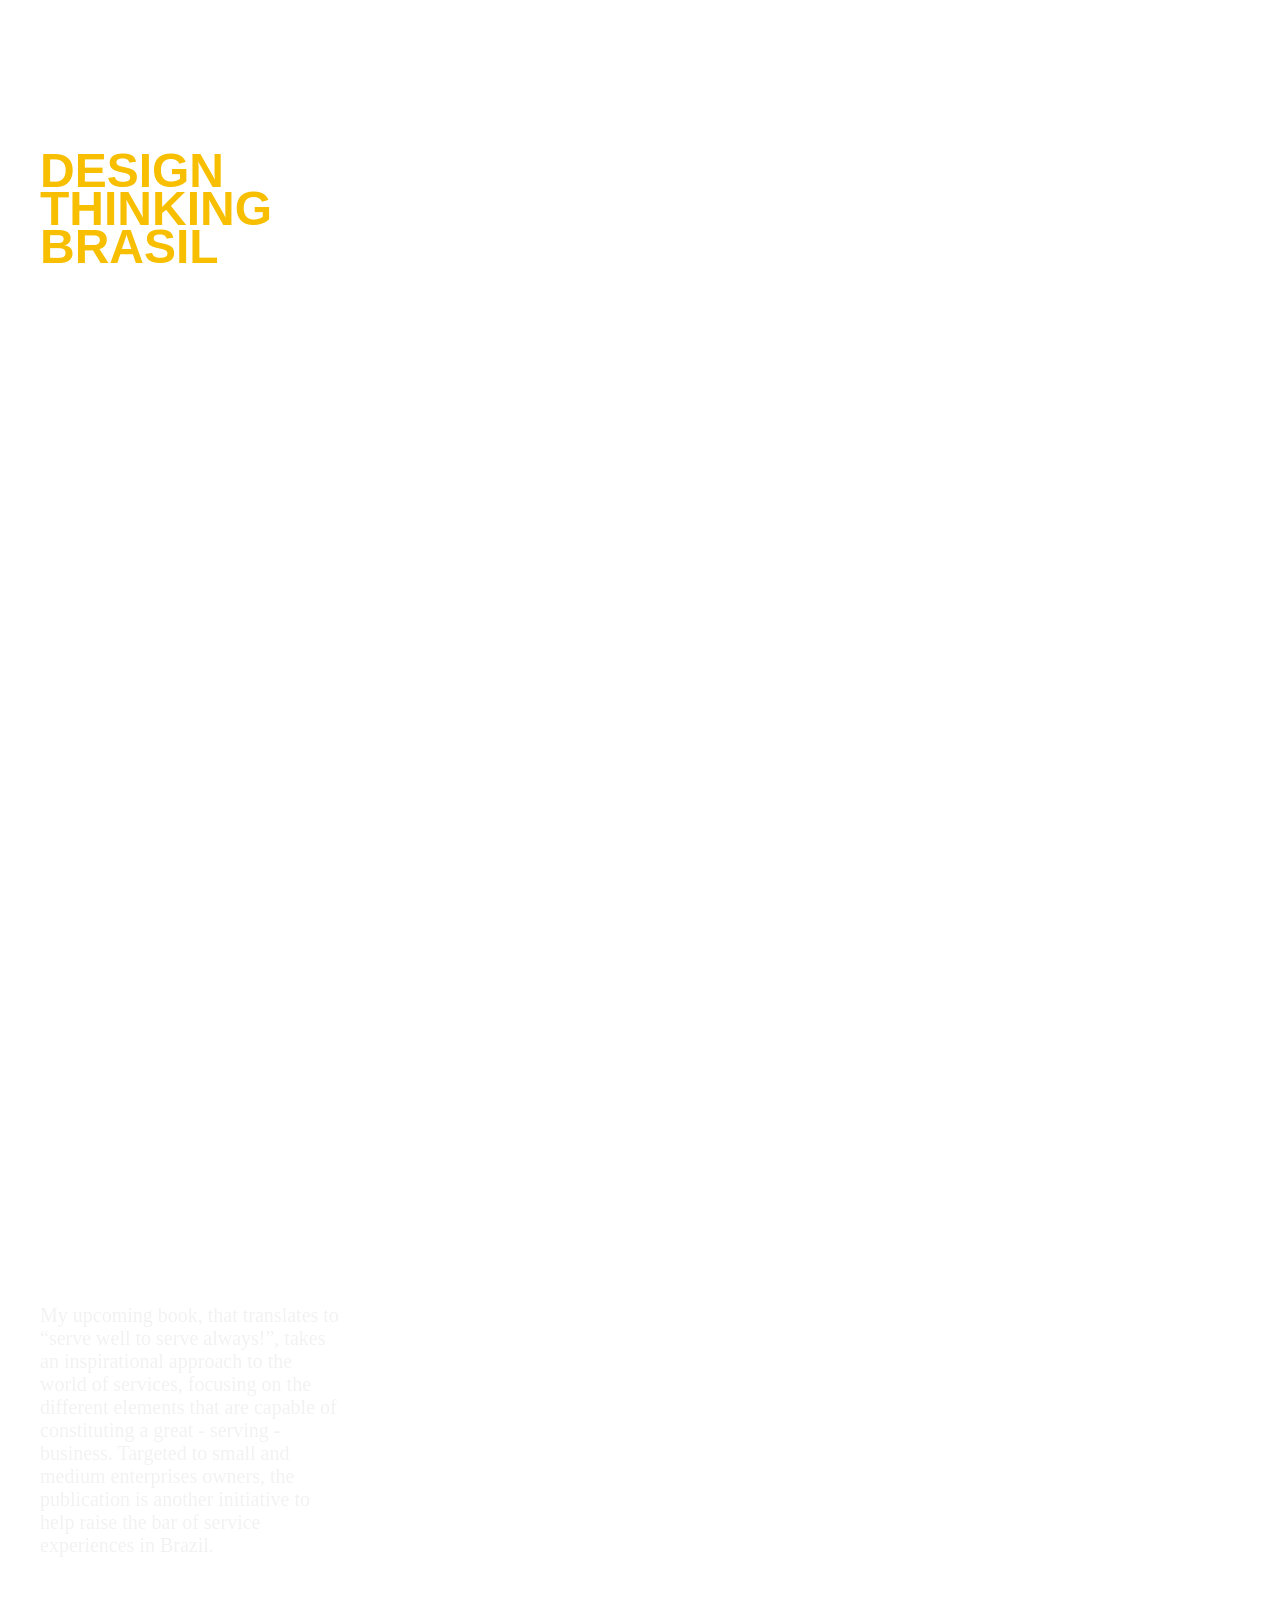
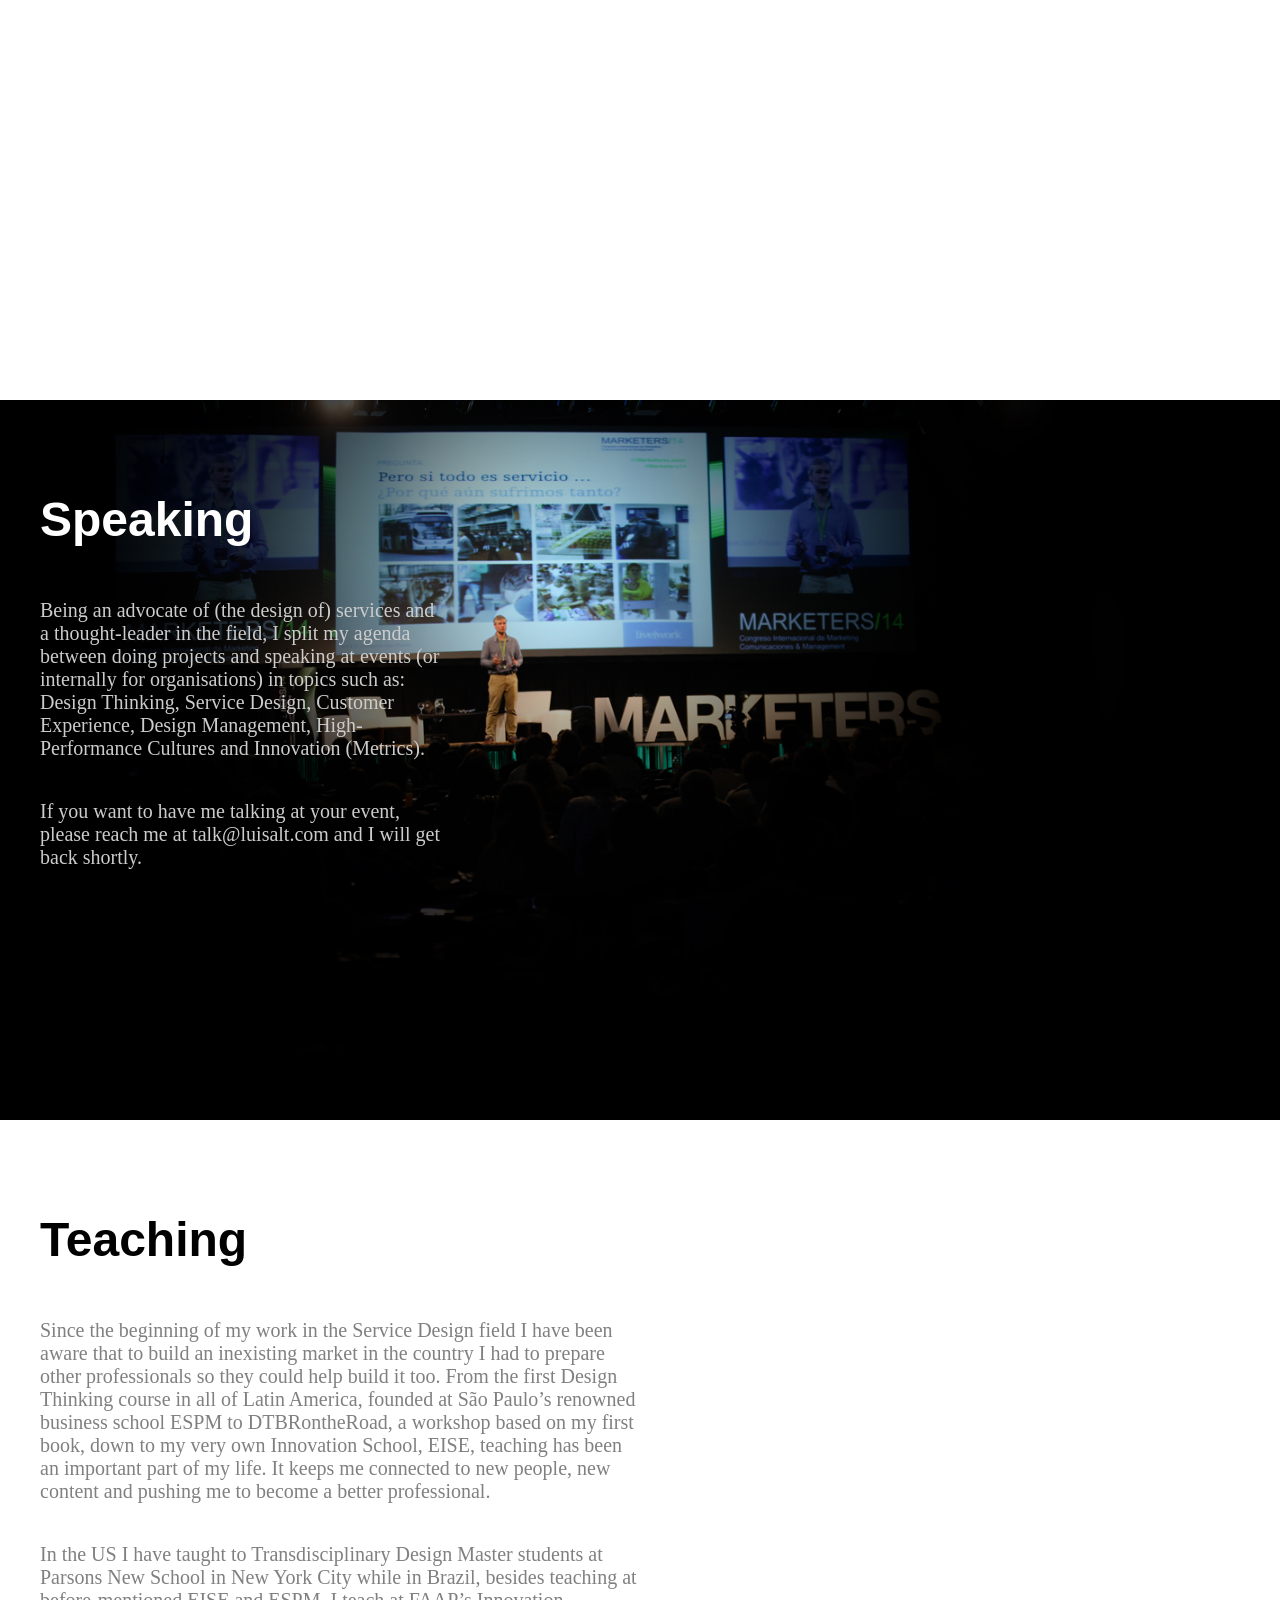
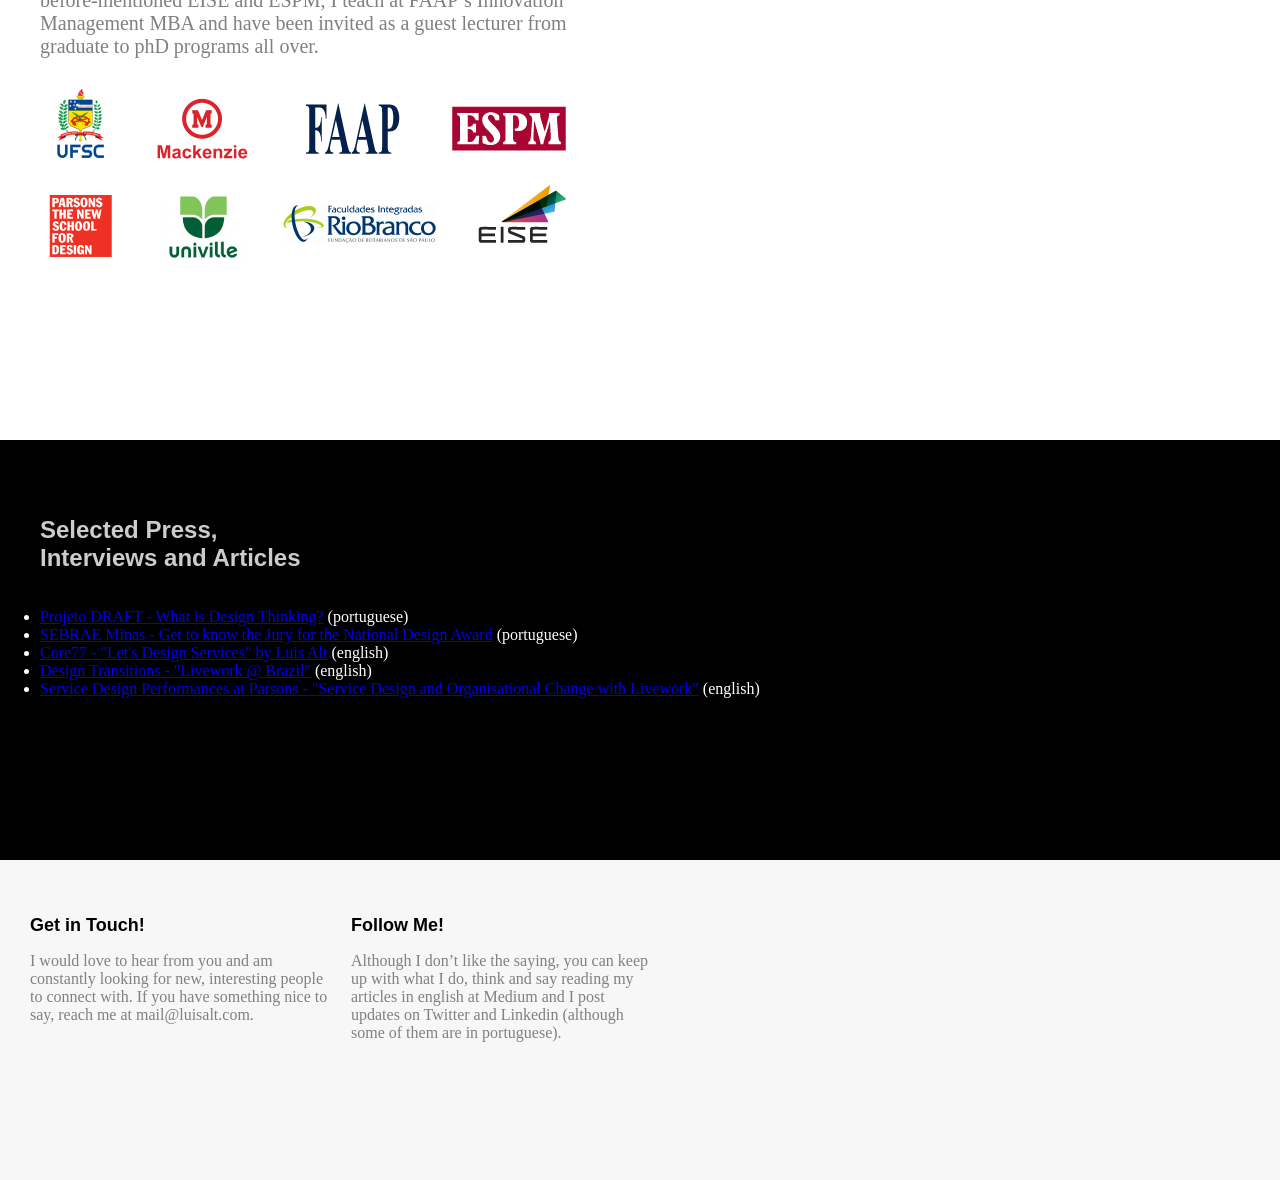
==== commit 12b3b5e2: "Put back the images." ====
--- a/index.html
+++ b/index.html
@@ -44,7 +44,7 @@
 			<h1>Current Ventures</h1>
 			<p>I am the founder of Livework in Brazil - a global innovation and service design studio - and EISE - the first School of Service Innovation in the world. I created the first Design Thinking course in Latin America at Business School ESPM and I teach at Transdisciplinary Design Master at Parsons New School in New York City, at FAAP’s Innovation-focused MBA program and many other institutions as guest lecturer. I am the author of Design Thinking Brasil, a best-selling book published by Campus-Elsevier and of the upcoming “Servir Bem para Servir Sempre”, a book about the importance of good services for both large and small businesses with practical advice on how to do it. I speak at events globally in portuguese, spanish and english about Service Design, Design Thinking, Customer Experience, Innovation Metrics and High-Performance Cultures. </p>
 			</br>
-			<!--<img src="img/ventures.png"></img>-->
+			<img src="img/ventures.png"></img>
 			</div>
 		</div>
 
@@ -59,7 +59,7 @@
 				<li>help companies understand who their clients are and how they have been experiencing their offers</li>
 			</ul>
 			<p>Some of the clients I've worked with:</p>
-			<!--<img src="img/livework-clients.png"></img>-->
+			<img src="img/livework-clients.png"></img>
 			</div>
 		</div>
 
@@ -106,12 +106,12 @@
 			<h1>Teaching</h1>
 			<p>Since the beginning of my work in the Service Design field I have been aware that to build an inexisting market in the country I had to prepare other professionals so they could help build it too. From the first Design Thinking course in all of Latin America, founded at São Paulo’s renowned business school ESPM to DTBRontheRoad, a workshop based on my first book, down to my very own Innovation School, EISE, teaching has been an important part of my life. It keeps me connected to new people, new content and pushing me to become a better professional.</p>
 			<p>In the US I have taught to Transdisciplinary Design Master students at Parsons New School in New York City while in Brazil, besides teaching at before-mentioned EISE and ESPM, I teach at FAAP’s Innovation Management MBA and have been invited as a guest lecturer from graduate to phD programs all over.</p>
-			<!--<img src="img/universities.png"></img>-->
+			<img src="img/universities.png"></img>
 			</div>
 
 		</div>
 
-		<!--<div class="press">
+		<div class="press">
 		
 			<div class="container">
 			<h1>Selected Press,</br>Interviews and Articles</h1>
@@ -124,7 +124,7 @@
 			</ul>	
 			</div>
 
-		</div>-->
+		</div>
 
 	</div>
 
--- a/css/styles.css
+++ b/css/styles.css
@@ -111,8 +111,9 @@
 .eise {
     height: 380px;
     background: url(../img/eise.jpg) no-repeat left;
-    padding: 40px 20px 80px 20px;
-    background-size: cover;
+    background-attachment: fixed;
+    background-size: cover;
+    padding: 40px 20px 80px 20px;
 }
 
 .eise h1{
@@ -326,6 +327,10 @@
     color: #00b0ff;
 }
 
+
+/* This version almost worked but still needs some fine-tuning */
+
+/*
 @media all and (max-width: 768px) {
     .hello { background-color: #171e26 url(../img/hello_small.png) no-repeat right bottom; }
     .hello .container { width: 640px; }
@@ -402,8 +407,7 @@
     .contact a { max-width: 300px; width: 600px; padding: 0 20px; }
 
 }
-
-/* .hello .container .moral { margin-bottom: 80px; } */
+*/
 
 
 /*
